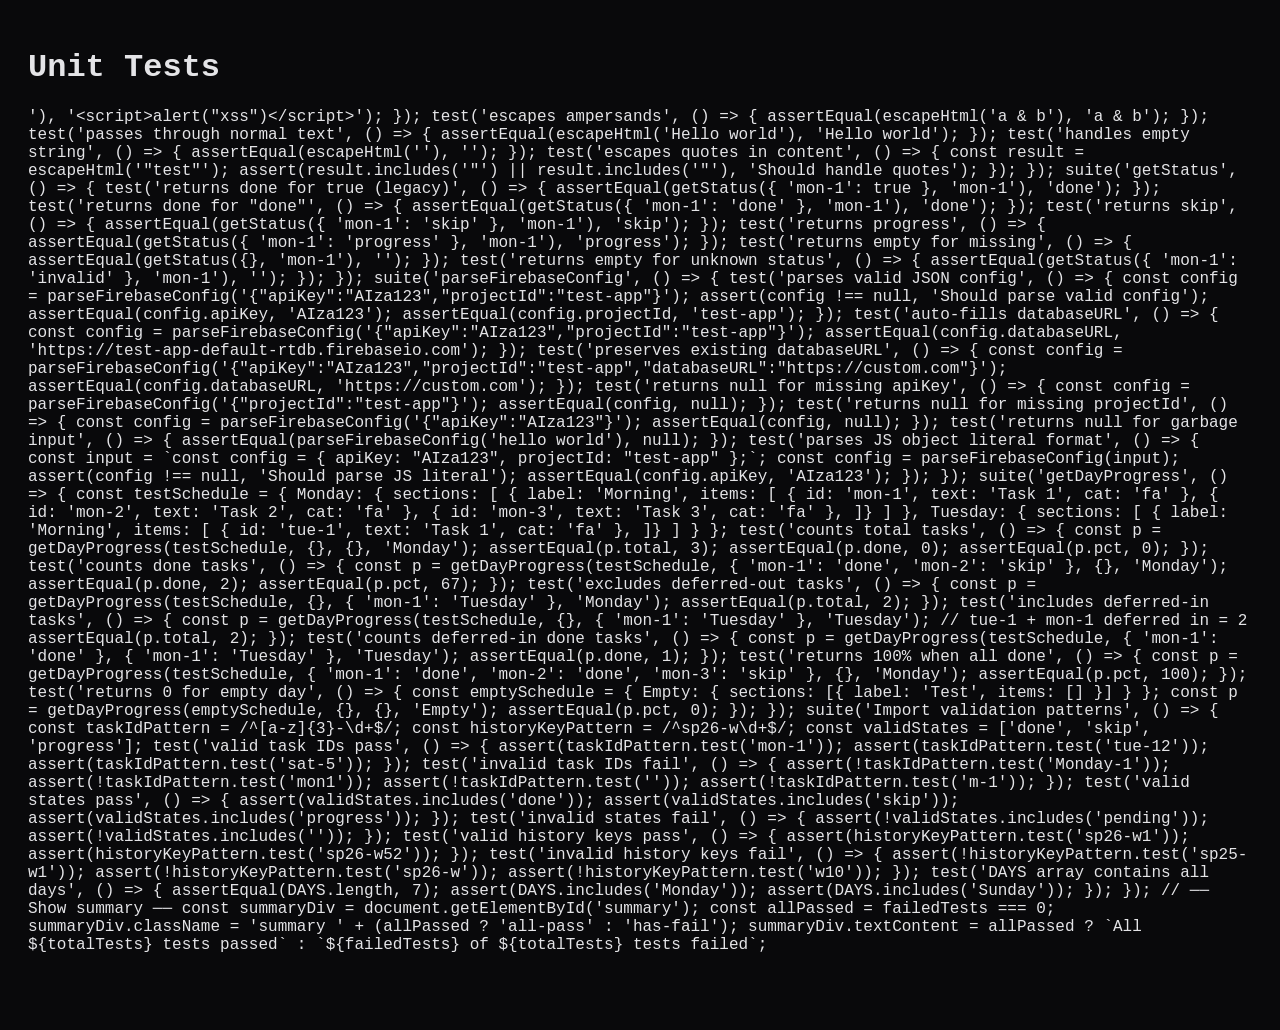
==== tests.html @ e1d4faac "Add dark/light mode, service worker, schedule editor, tests, and README - Dark/light mode toggle wit" ====
<!DOCTYPE html>
<html lang="en">
<head>
  <meta charset="UTF-8">
  <title>Study Plan — Unit Tests</title>
  <style>
    body { font-family: 'JetBrains Mono', monospace; background: #09090b; color: #e4e4e7; padding: 20px; }
    .pass { color: #00e676; }
    .fail { color: #e94560; }
    .suite { margin-bottom: 16px; }
    .suite-name { font-size: 14px; font-weight: 600; margin-bottom: 6px; color: #00d2ff; }
    .test { font-size: 12px; padding: 2px 0; padding-left: 16px; }
    .summary { margin-top: 20px; font-size: 14px; font-weight: 600; padding: 12px; border-radius: 8px; }
    .summary.all-pass { background: #00e67615; color: #00e676; border: 1px solid #00e67633; }
    .summary.has-fail { background: #e9456015; color: #e94560; border: 1px solid #e9456033; }
  </style>
</head>
<body>
  <h1>Unit Tests</h1>
  <div id="results"></div>
  <div id="summary"></div>

  <script>
    // ── Minimal test runner ──
    let totalTests = 0, passedTests = 0, failedTests = 0;
    const results = document.getElementById('results');

    function suite(name, fn) {
      const div = document.createElement('div');
      div.className = 'suite';
      div.innerHTML = `<div class="suite-name">${name}</div>`;
      results.appendChild(div);
      window._currentSuite = div;
      fn();
    }

    function test(name, fn) {
      totalTests++;
      const div = document.createElement('div');
      div.className = 'test';
      try {
        fn();
        passedTests++;
        div.innerHTML = `<span class="pass">PASS</span> ${name}`;
      } catch (e) {
        failedTests++;
        div.innerHTML = `<span class="fail">FAIL</span> ${name} — ${e.message}`;
      }
      window._currentSuite.appendChild(div);
    }

    function assert(condition, msg) {
      if (!condition) throw new Error(msg || 'Assertion failed');
    }

    function assertEqual(actual, expected, msg) {
      if (actual !== expected) throw new Error(msg || `Expected ${JSON.stringify(expected)}, got ${JSON.stringify(actual)}`);
    }

    function assertDeepEqual(actual, expected, msg) {
      if (JSON.stringify(actual) !== JSON.stringify(expected))
        throw new Error(msg || `Expected ${JSON.stringify(expected)}, got ${JSON.stringify(actual)}`);
    }

    // ═══════════════════════════════════════
    // ── Functions under test (extracted) ──
    // ═══════════════════════════════════════

    function getISOWeek(d) {
      const date = new Date(d.getTime());
      date.setHours(0, 0, 0, 0);
      date.setDate(date.getDate() + 3 - ((date.getDay() + 6) % 7));
      const week1 = new Date(date.getFullYear(), 0, 4);
      return 1 + Math.round(((date - week1) / 86400000 - 3 + ((week1.getDay() + 6) % 7)) / 7);
    }

    function escapeHtml(str) {
      const div = document.createElement('div');
      div.textContent = str;
      return div.innerHTML;
    }

    function parseFirebaseConfig(text) {
      function fillDatabaseURL(obj) {
        if (!obj.databaseURL && obj.projectId) {
          obj.databaseURL = 'https://' + obj.projectId + '-default-rtdb.firebaseio.com';
        }
        return (obj.apiKey && obj.projectId) ? obj : null;
      }
      try { const obj = JSON.parse(text); if (fillDatabaseURL(obj)) return obj; } catch (e) { }
      const match = text.match(/\{[^{}]*apiKey[^{}]*\}/s);
      if (match) {
        try {
          const jsonStr = match[0].replace(/(['"])?(\w+)(['"])?\s*:/g, '"$2":').replace(/'/g, '"').replace(/,\s*}/g, '}');
          const obj = JSON.parse(jsonStr);
          if (obj && typeof obj === 'object' && fillDatabaseURL(obj)) return obj;
        } catch (e) { }
      }
      return null;
    }

    const DAYS = ["Monday", "Tuesday", "Wednesday", "Thursday", "Friday", "Saturday", "Sunday"];

    function getStatus(checked, id) {
      const v = checked[id];
      if (v === true || v === 'done') return 'done';
      if (v === 'skip' || v === 'progress') return v;
      return '';
    }

    // Simulate getDayProgress with minimal schedule
    function getDayProgress(schedule, checked, taskDeferred, dayName) {
      const day = schedule[dayName];
      if (!day) return { total: 0, done: 0, pct: 0 };
      let total = 0, done = 0;
      day.sections.forEach(s => s.items.forEach(item => {
        if (taskDeferred[item.id] && taskDeferred[item.id] !== dayName) return;
        total++;
        const st = getStatus(checked, item.id);
        if (st === 'done' || st === 'skip') done++;
      }));
      Object.entries(taskDeferred).forEach(([id, target]) => {
        if (target === dayName) {
          total++;
          const st = getStatus(checked, id);
          if (st === 'done' || st === 'skip') done++;
        }
      });
      return { total, done, pct: total ? Math.round((done / total) * 100) : 0 };
    }

    // ═══════════════════════════════════════
    // ── Tests ──
    // ═══════════════════════════════════════

    suite('getISOWeek', () => {
      test('returns week 1 for Jan 1 2024 (Monday)', () => {
        assertEqual(getISOWeek(new Date(2024, 0, 1)), 1);
      });

      test('returns week 1 for Jan 4 2024 (Thursday)', () => {
        assertEqual(getISOWeek(new Date(2024, 0, 4)), 1);
      });

      test('returns week 52 or 1 for Dec 31', () => {
        const w = getISOWeek(new Date(2024, 11, 31));
        assert(w === 1 || w === 52 || w === 53, `Week ${w} not valid for Dec 31`);
      });

      test('returns correct week for mid-year date', () => {
        // June 15 2024 is a Saturday, should be week 24
        const w = getISOWeek(new Date(2024, 5, 15));
        assertEqual(w, 24);
      });

      test('returns week 10 for March 2026 (test semester)', () => {
        // March 2, 2026 is a Monday, should be week 10
        const w = getISOWeek(new Date(2026, 2, 2));
        assertEqual(w, 10);
      });

      test('handles year boundary correctly', () => {
        // Jan 1 2026 is a Thursday, should be week 1
        assertEqual(getISOWeek(new Date(2026, 0, 1)), 1);
      });
    });

    suite('escapeHtml', () => {
      test('escapes angle brackets', () => {
        assertEqual(escapeHtml('<script>alert("xss")</script>'), '&lt;script&gt;alert("xss")&lt;/script&gt;');
      });

      test('escapes ampersands', () => {
        assertEqual(escapeHtml('a & b'), 'a &amp; b');
      });

      test('passes through normal text', () => {
        assertEqual(escapeHtml('Hello world'), 'Hello world');
      });

      test('handles empty string', () => {
        assertEqual(escapeHtml(''), '');
      });

      test('escapes quotes in content', () => {
        const result = escapeHtml('"test"');
        assert(result.includes('"') || result.includes('&quot;'), 'Should handle quotes');
      });
    });

    suite('getStatus', () => {
      test('returns done for true (legacy)', () => {
        assertEqual(getStatus({ 'mon-1': true }, 'mon-1'), 'done');
      });

      test('returns done for "done"', () => {
        assertEqual(getStatus({ 'mon-1': 'done' }, 'mon-1'), 'done');
      });

      test('returns skip', () => {
        assertEqual(getStatus({ 'mon-1': 'skip' }, 'mon-1'), 'skip');
      });

      test('returns progress', () => {
        assertEqual(getStatus({ 'mon-1': 'progress' }, 'mon-1'), 'progress');
      });

      test('returns empty for missing', () => {
        assertEqual(getStatus({}, 'mon-1'), '');
      });

      test('returns empty for unknown status', () => {
        assertEqual(getStatus({ 'mon-1': 'invalid' }, 'mon-1'), '');
      });
    });

    suite('parseFirebaseConfig', () => {
      test('parses valid JSON config', () => {
        const config = parseFirebaseConfig('{"apiKey":"AIza123","projectId":"test-app"}');
        assert(config !== null, 'Should parse valid config');
        assertEqual(config.apiKey, 'AIza123');
        assertEqual(config.projectId, 'test-app');
      });

      test('auto-fills databaseURL', () => {
        const config = parseFirebaseConfig('{"apiKey":"AIza123","projectId":"test-app"}');
        assertEqual(config.databaseURL, 'https://test-app-default-rtdb.firebaseio.com');
      });

      test('preserves existing databaseURL', () => {
        const config = parseFirebaseConfig('{"apiKey":"AIza123","projectId":"test-app","databaseURL":"https://custom.com"}');
        assertEqual(config.databaseURL, 'https://custom.com');
      });

      test('returns null for missing apiKey', () => {
        const config = parseFirebaseConfig('{"projectId":"test-app"}');
        assertEqual(config, null);
      });

      test('returns null for missing projectId', () => {
        const config = parseFirebaseConfig('{"apiKey":"AIza123"}');
        assertEqual(config, null);
      });

      test('returns null for garbage input', () => {
        assertEqual(parseFirebaseConfig('hello world'), null);
      });

      test('parses JS object literal format', () => {
        const input = `const config = { apiKey: "AIza123", projectId: "test-app" };`;
        const config = parseFirebaseConfig(input);
        assert(config !== null, 'Should parse JS literal');
        assertEqual(config.apiKey, 'AIza123');
      });
    });

    suite('getDayProgress', () => {
      const testSchedule = {
        Monday: {
          sections: [
            { label: 'Morning', items: [
              { id: 'mon-1', text: 'Task 1', cat: 'fa' },
              { id: 'mon-2', text: 'Task 2', cat: 'fa' },
              { id: 'mon-3', text: 'Task 3', cat: 'fa' },
            ]}
          ]
        },
        Tuesday: {
          sections: [
            { label: 'Morning', items: [
              { id: 'tue-1', text: 'Task 1', cat: 'fa' },
            ]}
          ]
        }
      };

      test('counts total tasks', () => {
        const p = getDayProgress(testSchedule, {}, {}, 'Monday');
        assertEqual(p.total, 3);
        assertEqual(p.done, 0);
        assertEqual(p.pct, 0);
      });

      test('counts done tasks', () => {
        const p = getDayProgress(testSchedule, { 'mon-1': 'done', 'mon-2': 'skip' }, {}, 'Monday');
        assertEqual(p.done, 2);
        assertEqual(p.pct, 67);
      });

      test('excludes deferred-out tasks', () => {
        const p = getDayProgress(testSchedule, {}, { 'mon-1': 'Tuesday' }, 'Monday');
        assertEqual(p.total, 2);
      });

      test('includes deferred-in tasks', () => {
        const p = getDayProgress(testSchedule, {}, { 'mon-1': 'Tuesday' }, 'Tuesday');
        // tue-1 + mon-1 deferred in = 2
        assertEqual(p.total, 2);
      });

      test('counts deferred-in done tasks', () => {
        const p = getDayProgress(testSchedule, { 'mon-1': 'done' }, { 'mon-1': 'Tuesday' }, 'Tuesday');
        assertEqual(p.done, 1);
      });

      test('returns 100% when all done', () => {
        const p = getDayProgress(testSchedule, { 'mon-1': 'done', 'mon-2': 'done', 'mon-3': 'skip' }, {}, 'Monday');
        assertEqual(p.pct, 100);
      });

      test('returns 0 for empty day', () => {
        const emptySchedule = { Empty: { sections: [{ label: 'Test', items: [] }] } };
        const p = getDayProgress(emptySchedule, {}, {}, 'Empty');
        assertEqual(p.pct, 0);
      });
    });

    suite('Import validation patterns', () => {
      const taskIdPattern = /^[a-z]{3}-\d+$/;
      const historyKeyPattern = /^sp26-w\d+$/;
      const validStates = ['done', 'skip', 'progress'];

      test('valid task IDs pass', () => {
        assert(taskIdPattern.test('mon-1'));
        assert(taskIdPattern.test('tue-12'));
        assert(taskIdPattern.test('sat-5'));
      });

      test('invalid task IDs fail', () => {
        assert(!taskIdPattern.test('Monday-1'));
        assert(!taskIdPattern.test('mon1'));
        assert(!taskIdPattern.test(''));
        assert(!taskIdPattern.test('m-1'));
      });

      test('valid states pass', () => {
        assert(validStates.includes('done'));
        assert(validStates.includes('skip'));
        assert(validStates.includes('progress'));
      });

      test('invalid states fail', () => {
        assert(!validStates.includes('pending'));
        assert(!validStates.includes(''));
      });

      test('valid history keys pass', () => {
        assert(historyKeyPattern.test('sp26-w1'));
        assert(historyKeyPattern.test('sp26-w52'));
      });

      test('invalid history keys fail', () => {
        assert(!historyKeyPattern.test('sp25-w1'));
        assert(!historyKeyPattern.test('sp26-w'));
        assert(!historyKeyPattern.test('w10'));
      });

      test('DAYS array contains all days', () => {
        assertEqual(DAYS.length, 7);
        assert(DAYS.includes('Monday'));
        assert(DAYS.includes('Sunday'));
      });
    });

    // ── Show summary ──
    const summaryDiv = document.getElementById('summary');
    const allPassed = failedTests === 0;
    summaryDiv.className = 'summary ' + (allPassed ? 'all-pass' : 'has-fail');
    summaryDiv.textContent = allPassed
      ? `All ${totalTests} tests passed`
      : `${failedTests} of ${totalTests} tests failed`;
  </script>
</body>
</html>
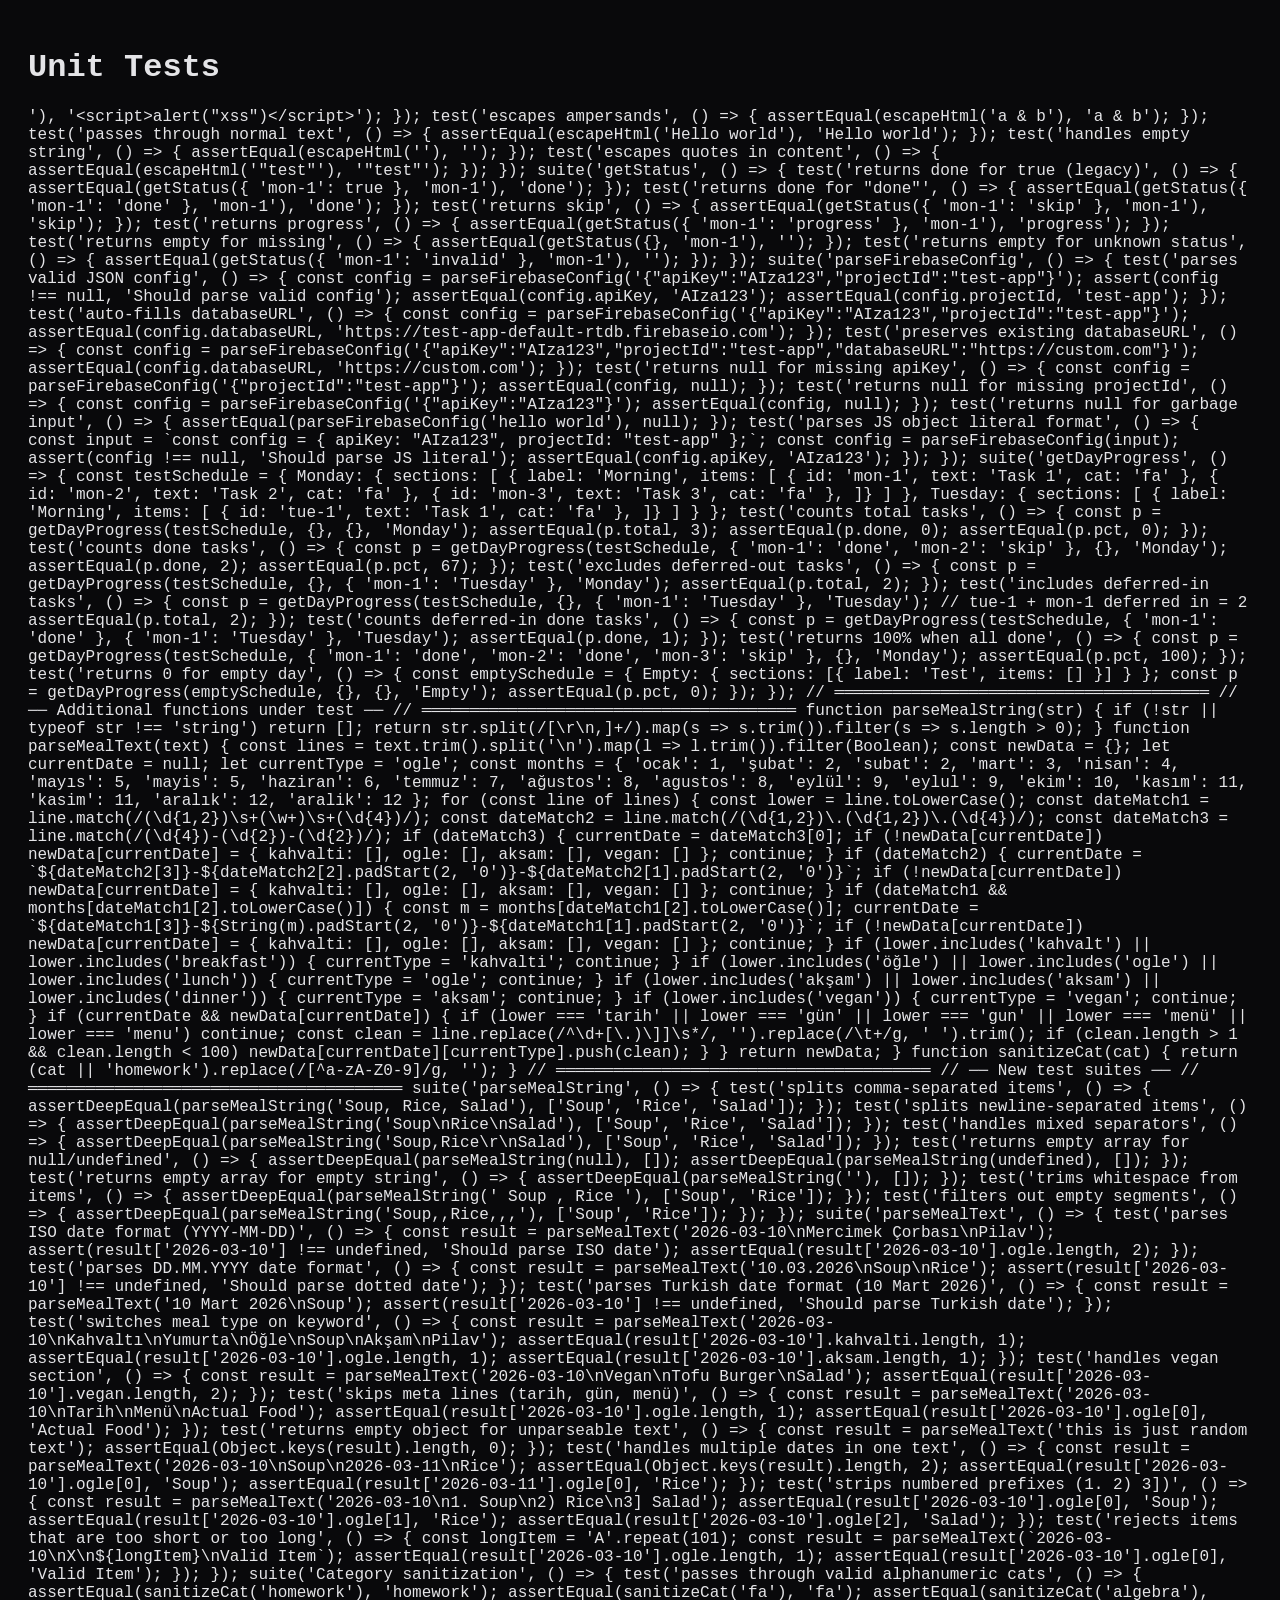
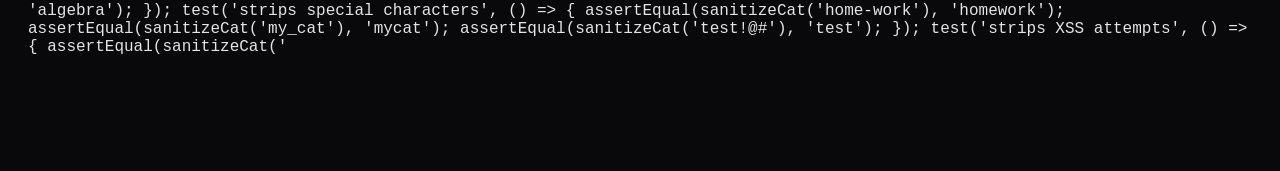
==== commit 0d1be5ae: "Initial commit" ====
--- a/tests.html
+++ b/tests.html
@@ -75,9 +75,8 @@
     }
 
     function escapeHtml(str) {
-      const div = document.createElement('div');
-      div.textContent = str;
-      return div.innerHTML;
+      if (!str) return '';
+      return String(str).replace(/&/g, '&amp;').replace(/</g, '&lt;').replace(/>/g, '&gt;').replace(/"/g, '&quot;');
     }
 
     function parseFirebaseConfig(text) {
@@ -121,6 +120,12 @@
       }));
       Object.entries(taskDeferred).forEach(([id, target]) => {
         if (target === dayName) {
+          let isOwnTask = false;
+          for (const sec of day.sections) {
+            for (const it of sec.items) { if (it.id === id) { isOwnTask = true; break; } }
+            if (isOwnTask) break;
+          }
+          if (isOwnTask) return;
           total++;
           const st = getStatus(checked, id);
           if (st === 'done' || st === 'skip') done++;
@@ -167,7 +172,7 @@
 
     suite('escapeHtml', () => {
       test('escapes angle brackets', () => {
-        assertEqual(escapeHtml('<script>alert("xss")</script>'), '&lt;script&gt;alert("xss")&lt;/script&gt;');
+        assertEqual(escapeHtml('<script>alert("xss")</script>'), '&lt;script&gt;alert(&quot;xss&quot;)&lt;/script&gt;');
       });
 
       test('escapes ampersands', () => {
@@ -183,8 +188,7 @@
       });
 
       test('escapes quotes in content', () => {
-        const result = escapeHtml('"test"');
-        assert(result.includes('"') || result.includes('&quot;'), 'Should handle quotes');
+        assertEqual(escapeHtml('"test"'), '&quot;test&quot;');
       });
     });
 
@@ -315,6 +319,341 @@
       });
     });
 
+    // ═══════════════════════════════════════
+    // ── Additional functions under test ──
+    // ═══════════════════════════════════════
+
+    function parseMealString(str) {
+      if (!str || typeof str !== 'string') return [];
+      return str.split(/[\r\n,]+/).map(s => s.trim()).filter(s => s.length > 0);
+    }
+
+    function parseMealText(text) {
+      const lines = text.trim().split('\n').map(l => l.trim()).filter(Boolean);
+      const newData = {};
+      let currentDate = null;
+      let currentType = 'ogle';
+      const months = {
+        'ocak': 1, 'şubat': 2, 'subat': 2, 'mart': 3, 'nisan': 4, 'mayıs': 5, 'mayis': 5,
+        'haziran': 6, 'temmuz': 7, 'ağustos': 8, 'agustos': 8, 'eylül': 9, 'eylul': 9,
+        'ekim': 10, 'kasım': 11, 'kasim': 11, 'aralık': 12, 'aralik': 12
+      };
+      for (const line of lines) {
+        const lower = line.toLowerCase();
+        const dateMatch1 = line.match(/(\d{1,2})\s+(\w+)\s+(\d{4})/);
+        const dateMatch2 = line.match(/(\d{1,2})\.(\d{1,2})\.(\d{4})/);
+        const dateMatch3 = line.match(/(\d{4})-(\d{2})-(\d{2})/);
+        if (dateMatch3) {
+          currentDate = dateMatch3[0];
+          if (!newData[currentDate]) newData[currentDate] = { kahvalti: [], ogle: [], aksam: [], vegan: [] };
+          continue;
+        }
+        if (dateMatch2) {
+          currentDate = `${dateMatch2[3]}-${dateMatch2[2].padStart(2, '0')}-${dateMatch2[1].padStart(2, '0')}`;
+          if (!newData[currentDate]) newData[currentDate] = { kahvalti: [], ogle: [], aksam: [], vegan: [] };
+          continue;
+        }
+        if (dateMatch1 && months[dateMatch1[2].toLowerCase()]) {
+          const m = months[dateMatch1[2].toLowerCase()];
+          currentDate = `${dateMatch1[3]}-${String(m).padStart(2, '0')}-${dateMatch1[1].padStart(2, '0')}`;
+          if (!newData[currentDate]) newData[currentDate] = { kahvalti: [], ogle: [], aksam: [], vegan: [] };
+          continue;
+        }
+        if (lower.includes('kahvalt') || lower.includes('breakfast')) { currentType = 'kahvalti'; continue; }
+        if (lower.includes('öğle') || lower.includes('ogle') || lower.includes('lunch')) { currentType = 'ogle'; continue; }
+        if (lower.includes('akşam') || lower.includes('aksam') || lower.includes('dinner')) { currentType = 'aksam'; continue; }
+        if (lower.includes('vegan')) { currentType = 'vegan'; continue; }
+        if (currentDate && newData[currentDate]) {
+          if (lower === 'tarih' || lower === 'gün' || lower === 'gun' || lower === 'menü' || lower === 'menu') continue;
+          const clean = line.replace(/^\d+[\.)\]]\s*/, '').replace(/\t+/g, ' ').trim();
+          if (clean.length > 1 && clean.length < 100) newData[currentDate][currentType].push(clean);
+        }
+      }
+      return newData;
+    }
+
+    function sanitizeCat(cat) {
+      return (cat || 'homework').replace(/[^a-zA-Z0-9]/g, '');
+    }
+
+    // ═══════════════════════════════════════
+    // ── New test suites ──
+    // ═══════════════════════════════════════
+
+    suite('parseMealString', () => {
+      test('splits comma-separated items', () => {
+        assertDeepEqual(parseMealString('Soup, Rice, Salad'), ['Soup', 'Rice', 'Salad']);
+      });
+
+      test('splits newline-separated items', () => {
+        assertDeepEqual(parseMealString('Soup\nRice\nSalad'), ['Soup', 'Rice', 'Salad']);
+      });
+
+      test('handles mixed separators', () => {
+        assertDeepEqual(parseMealString('Soup,Rice\r\nSalad'), ['Soup', 'Rice', 'Salad']);
+      });
+
+      test('returns empty array for null/undefined', () => {
+        assertDeepEqual(parseMealString(null), []);
+        assertDeepEqual(parseMealString(undefined), []);
+      });
+
+      test('returns empty array for empty string', () => {
+        assertDeepEqual(parseMealString(''), []);
+      });
+
+      test('trims whitespace from items', () => {
+        assertDeepEqual(parseMealString('  Soup  ,  Rice  '), ['Soup', 'Rice']);
+      });
+
+      test('filters out empty segments', () => {
+        assertDeepEqual(parseMealString('Soup,,Rice,,,'), ['Soup', 'Rice']);
+      });
+    });
+
+    suite('parseMealText', () => {
+      test('parses ISO date format (YYYY-MM-DD)', () => {
+        const result = parseMealText('2026-03-10\nMercimek Çorbası\nPilav');
+        assert(result['2026-03-10'] !== undefined, 'Should parse ISO date');
+        assertEqual(result['2026-03-10'].ogle.length, 2);
+      });
+
+      test('parses DD.MM.YYYY date format', () => {
+        const result = parseMealText('10.03.2026\nSoup\nRice');
+        assert(result['2026-03-10'] !== undefined, 'Should parse dotted date');
+      });
+
+      test('parses Turkish date format (10 Mart 2026)', () => {
+        const result = parseMealText('10 Mart 2026\nSoup');
+        assert(result['2026-03-10'] !== undefined, 'Should parse Turkish date');
+      });
+
+      test('switches meal type on keyword', () => {
+        const result = parseMealText('2026-03-10\nKahvaltı\nYumurta\nÖğle\nSoup\nAkşam\nPilav');
+        assertEqual(result['2026-03-10'].kahvalti.length, 1);
+        assertEqual(result['2026-03-10'].ogle.length, 1);
+        assertEqual(result['2026-03-10'].aksam.length, 1);
+      });
+
+      test('handles vegan section', () => {
+        const result = parseMealText('2026-03-10\nVegan\nTofu Burger\nSalad');
+        assertEqual(result['2026-03-10'].vegan.length, 2);
+      });
+
+      test('skips meta lines (tarih, gün, menü)', () => {
+        const result = parseMealText('2026-03-10\nTarih\nMenü\nActual Food');
+        assertEqual(result['2026-03-10'].ogle.length, 1);
+        assertEqual(result['2026-03-10'].ogle[0], 'Actual Food');
+      });
+
+      test('returns empty object for unparseable text', () => {
+        const result = parseMealText('this is just random text');
+        assertEqual(Object.keys(result).length, 0);
+      });
+
+      test('handles multiple dates in one text', () => {
+        const result = parseMealText('2026-03-10\nSoup\n2026-03-11\nRice');
+        assertEqual(Object.keys(result).length, 2);
+        assertEqual(result['2026-03-10'].ogle[0], 'Soup');
+        assertEqual(result['2026-03-11'].ogle[0], 'Rice');
+      });
+
+      test('strips numbered prefixes (1. 2) 3])', () => {
+        const result = parseMealText('2026-03-10\n1. Soup\n2) Rice\n3] Salad');
+        assertEqual(result['2026-03-10'].ogle[0], 'Soup');
+        assertEqual(result['2026-03-10'].ogle[1], 'Rice');
+        assertEqual(result['2026-03-10'].ogle[2], 'Salad');
+      });
+
+      test('rejects items that are too short or too long', () => {
+        const longItem = 'A'.repeat(101);
+        const result = parseMealText(`2026-03-10\nX\n${longItem}\nValid Item`);
+        assertEqual(result['2026-03-10'].ogle.length, 1);
+        assertEqual(result['2026-03-10'].ogle[0], 'Valid Item');
+      });
+    });
+
+    suite('Category sanitization', () => {
+      test('passes through valid alphanumeric cats', () => {
+        assertEqual(sanitizeCat('homework'), 'homework');
+        assertEqual(sanitizeCat('fa'), 'fa');
+        assertEqual(sanitizeCat('algebra'), 'algebra');
+      });
+
+      test('strips special characters', () => {
+        assertEqual(sanitizeCat('home-work'), 'homework');
+        assertEqual(sanitizeCat('my_cat'), 'mycat');
+        assertEqual(sanitizeCat('test!@#'), 'test');
+      });
+
+      test('strips XSS attempts', () => {
+        assertEqual(sanitizeCat('<script>'), 'script');
+        assertEqual(sanitizeCat("';DROP TABLE"), 'DROPTABLE');
+      });
+
+      test('defaults to homework for null/empty', () => {
+        assertEqual(sanitizeCat(null), 'homework');
+        assertEqual(sanitizeCat(''), 'homework');
+      });
+    });
+
+    suite('Lock and task state logic', () => {
+      test('lock state prevents modifications', () => {
+        const lockedDays = { Monday: true };
+        assert(!!lockedDays['Monday'], 'Monday should be locked');
+        assert(!lockedDays['Tuesday'], 'Tuesday should not be locked');
+      });
+
+      test('unlock removes lock', () => {
+        const lockedDays = { Monday: true };
+        delete lockedDays['Monday'];
+        assert(!lockedDays['Monday'], 'Monday should be unlocked after delete');
+      });
+
+      test('getStatus handles legacy true values', () => {
+        assertEqual(getStatus({ 'mon-1': true }, 'mon-1'), 'done');
+      });
+
+      test('progress counts toward total but not done', () => {
+        const schedule = {
+          Monday: { sections: [{ label: 'Test', items: [
+            { id: 'mon-1', text: 'T1', cat: 'fa' },
+            { id: 'mon-2', text: 'T2', cat: 'fa' },
+          ]}]}
+        };
+        const p = getDayProgress(schedule, { 'mon-1': 'progress' }, {}, 'Monday');
+        assertEqual(p.total, 2);
+        assertEqual(p.done, 0); // progress doesn't count as done
+        assertEqual(p.pct, 0);
+      });
+    });
+
+    suite('Deferral logic', () => {
+      const schedule = {
+        Monday: { sections: [{ label: 'AM', items: [
+          { id: 'mon-1', text: 'T1', cat: 'fa' },
+          { id: 'mon-2', text: 'T2', cat: 'fa' },
+        ]}]},
+        Tuesday: { sections: [{ label: 'AM', items: [
+          { id: 'tue-1', text: 'T3', cat: 'fa' },
+        ]}]}
+      };
+
+      test('deferred task removed from source day count', () => {
+        const p = getDayProgress(schedule, {}, { 'mon-1': 'Tuesday' }, 'Monday');
+        assertEqual(p.total, 1); // only mon-2 remains
+      });
+
+      test('deferred task added to target day count', () => {
+        const p = getDayProgress(schedule, {}, { 'mon-1': 'Tuesday' }, 'Tuesday');
+        assertEqual(p.total, 2); // tue-1 + deferred mon-1
+      });
+
+      test('deferred done task counts in target day', () => {
+        const p = getDayProgress(schedule, { 'mon-1': 'done' }, { 'mon-1': 'Tuesday' }, 'Tuesday');
+        assertEqual(p.done, 1);
+        assertEqual(p.total, 2);
+      });
+
+      test('deferred task staying same day has no effect', () => {
+        const p = getDayProgress(schedule, {}, { 'mon-1': 'Monday' }, 'Monday');
+        assertEqual(p.total, 2); // both still count
+      });
+
+      test('multiple deferrals track independently', () => {
+        const defer = { 'mon-1': 'Tuesday', 'mon-2': 'Tuesday' };
+        const pMon = getDayProgress(schedule, {}, defer, 'Monday');
+        const pTue = getDayProgress(schedule, {}, defer, 'Tuesday');
+        assertEqual(pMon.total, 0);
+        assertEqual(pTue.total, 3); // tue-1 + mon-1 + mon-2
+      });
+    });
+
+    suite('escapeHtml edge cases', () => {
+      test('escapes nested HTML', () => {
+        const result = escapeHtml('<div onclick="alert(1)">test</div>');
+        assert(!result.includes('<div'), 'Should not contain unescaped tags');
+        assert(result.includes('&lt;div'), 'Should contain escaped tags');
+      });
+
+      test('handles unicode characters', () => {
+        assertEqual(escapeHtml('Üniversite Çorbası'), 'Üniversite Çorbası');
+      });
+
+      test('handles newlines and tabs', () => {
+        const result = escapeHtml('line1\nline2\ttab');
+        assert(result.includes('line1'), 'Should preserve text content');
+      });
+
+      test('handles numbers and special math symbols', () => {
+        assertEqual(escapeHtml('≥ 18h/week'), '≥ 18h/week');
+      });
+
+      test('returns empty string for null/undefined', () => {
+        assertEqual(escapeHtml(null), '');
+        assertEqual(escapeHtml(undefined), '');
+        assertEqual(escapeHtml(''), '');
+      });
+
+      test('handles numeric input', () => {
+        assertEqual(escapeHtml(42), '42');
+      });
+    });
+
+    // ═══════════════════════════════════════
+    // ── Time estimate helpers ──
+    // ═══════════════════════════════════════
+    const CAT_DEFAULT_EST = {
+      class: 0, fa: 120, fameeting: 90, analysis: 75, algebra: 60,
+      diffeq: 60, numtheory: 60, physics: 60, homework: 60, routine: 45, reflect: 10,
+    };
+    function getEstimate(item) { return item.est || CAT_DEFAULT_EST[item.cat] || 60; }
+    function formatEst(min) {
+      if (min <= 0) return '';
+      if (min < 60) return min + 'm';
+      const h = Math.floor(min / 60), m = min % 60;
+      return m ? `${h}h ${m}m` : `${h}h`;
+    }
+
+    suite('Time estimates', () => {
+      test('uses item.est when provided', () => {
+        assertEqual(getEstimate({ cat: 'fa', est: 45 }), 45);
+      });
+
+      test('falls back to CAT_DEFAULT_EST', () => {
+        assertEqual(getEstimate({ cat: 'fa' }), 120);
+        assertEqual(getEstimate({ cat: 'reflect' }), 10);
+      });
+
+      test('uses 60 for unknown categories', () => {
+        assertEqual(getEstimate({ cat: 'unknown' }), 60);
+      });
+
+      test('class tasks have 0 estimate', () => {
+        assertEqual(getEstimate({ cat: 'class' }), 0);
+      });
+
+      test('formatEst shows minutes for <60', () => {
+        assertEqual(formatEst(30), '30m');
+        assertEqual(formatEst(45), '45m');
+      });
+
+      test('formatEst shows hours for >=60', () => {
+        assertEqual(formatEst(60), '1h');
+        assertEqual(formatEst(120), '2h');
+      });
+
+      test('formatEst shows hours and minutes', () => {
+        assertEqual(formatEst(90), '1h 30m');
+        assertEqual(formatEst(75), '1h 15m');
+      });
+
+      test('formatEst returns empty for 0 or negative', () => {
+        assertEqual(formatEst(0), '');
+        assertEqual(formatEst(-10), '');
+      });
+    });
+
     suite('Import validation patterns', () => {
       const taskIdPattern = /^[a-z]{3}-\d+$/;
       const historyKeyPattern = /^sp26-w\d+$/;
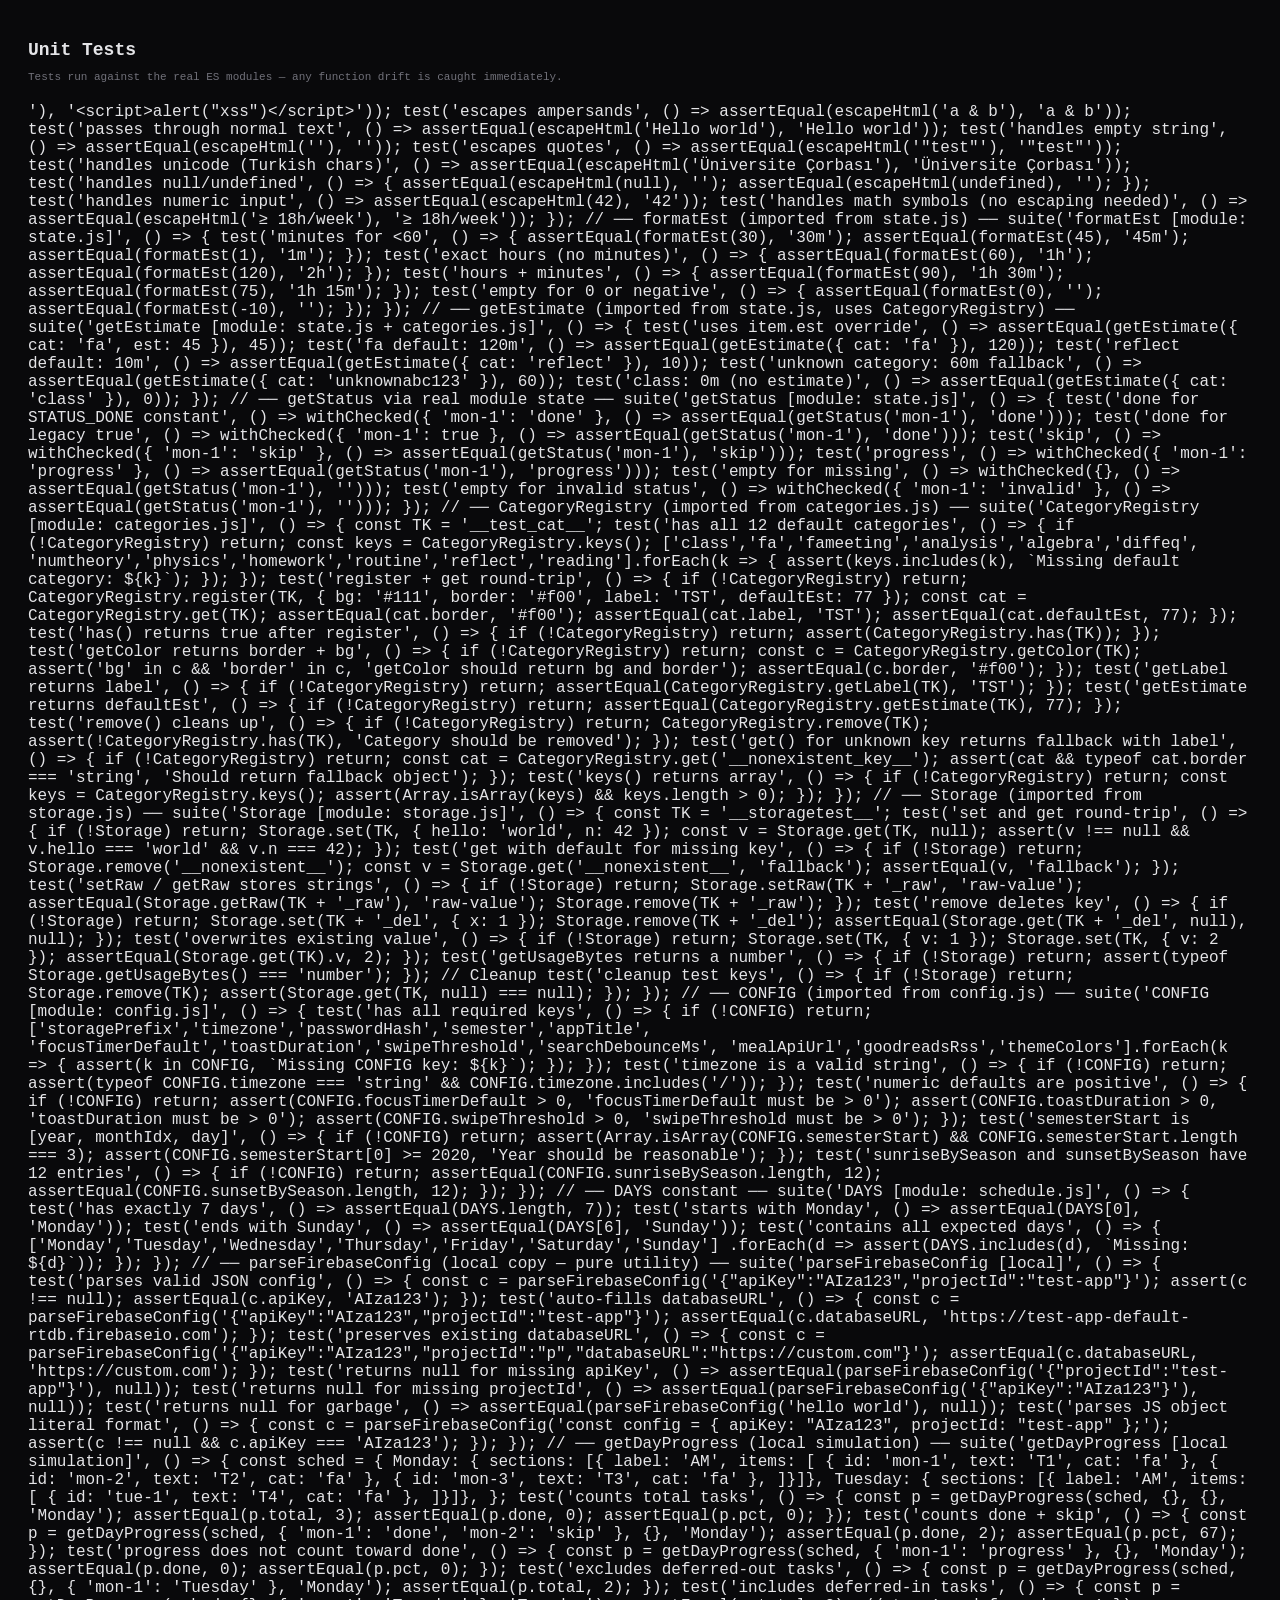
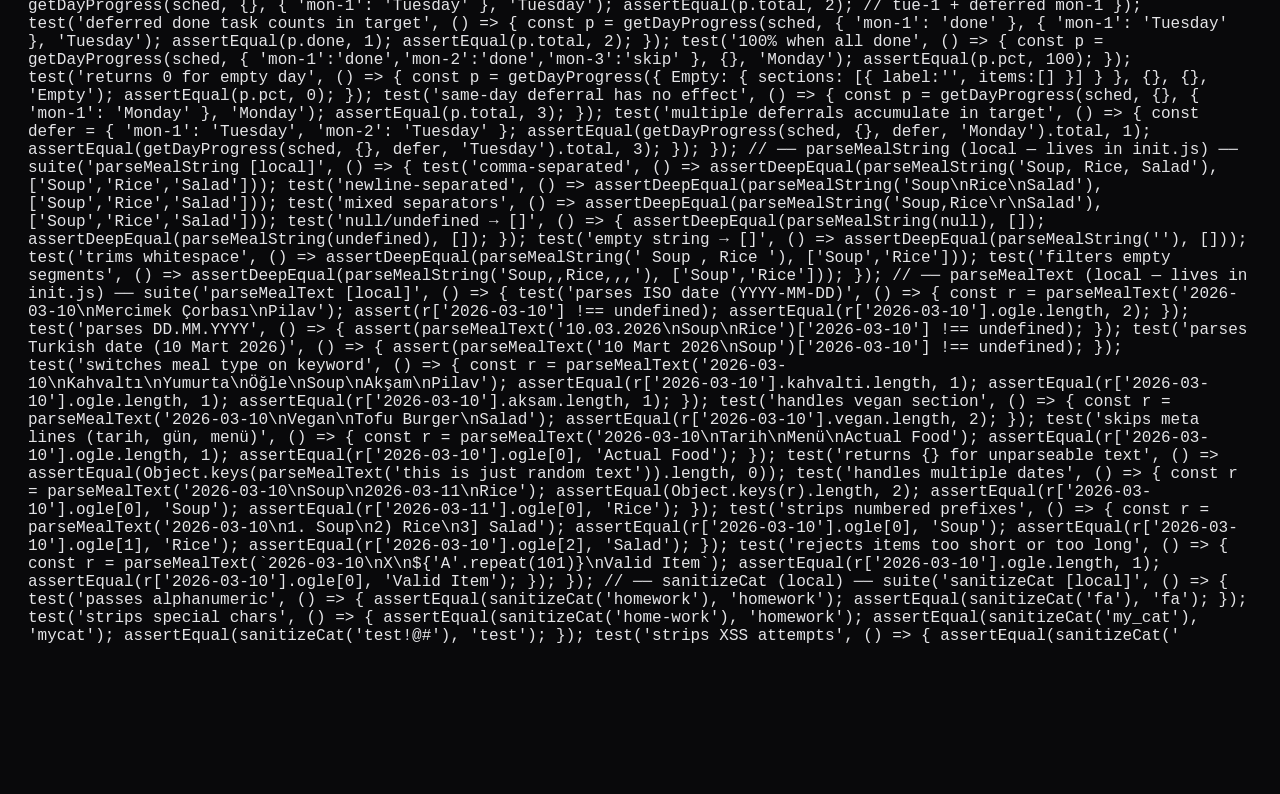
==== commit 446b0e9e: "Modularize app bootstrap and add schedule management - Split the inline app into ES modules - Add ca" ====
--- a/tests.html
+++ b/tests.html
@@ -5,709 +5,750 @@
   <title>Study Plan — Unit Tests</title>
   <style>
     body { font-family: 'JetBrains Mono', monospace; background: #09090b; color: #e4e4e7; padding: 20px; }
-    .pass { color: #00e676; }
-    .fail { color: #e94560; }
+    .pass  { color: #00e676; }
+    .fail  { color: #e94560; }
+    .skip  { color: #ffab00; }
     .suite { margin-bottom: 16px; }
     .suite-name { font-size: 14px; font-weight: 600; margin-bottom: 6px; color: #00d2ff; }
-    .test { font-size: 12px; padding: 2px 0; padding-left: 16px; }
+    .test  { font-size: 12px; padding: 2px 0; padding-left: 16px; }
     .summary { margin-top: 20px; font-size: 14px; font-weight: 600; padding: 12px; border-radius: 8px; }
     .summary.all-pass { background: #00e67615; color: #00e676; border: 1px solid #00e67633; }
     .summary.has-fail { background: #e9456015; color: #e94560; border: 1px solid #e9456033; }
+    .import-error { background: #1a0808; color: #e94560; border: 1px solid #e9456033; border-radius: 8px;
+                    padding: 12px; margin-bottom: 16px; font-size: 12px; white-space: pre-wrap; }
+    h1 { font-size: 18px; margin-bottom: 4px; }
+    .subtitle { font-size: 11px; color: #71717a; margin-bottom: 20px; }
   </style>
 </head>
 <body>
   <h1>Unit Tests</h1>
+  <p class="subtitle">Tests run against the real ES modules — any function drift is caught immediately.</p>
   <div id="results"></div>
   <div id="summary"></div>
 
-  <script>
-    // ── Minimal test runner ──
-    let totalTests = 0, passedTests = 0, failedTests = 0;
-    const results = document.getElementById('results');
-
-    function suite(name, fn) {
-      const div = document.createElement('div');
-      div.className = 'suite';
-      div.innerHTML = `<div class="suite-name">${name}</div>`;
-      results.appendChild(div);
-      window._currentSuite = div;
+  <script type="module">
+  // ════════════════════════════════════════
+  // ── Minimal test runner ──
+  // ════════════════════════════════════════
+  let totalTests = 0, passedTests = 0, failedTests = 0;
+  const results = document.getElementById('results');
+  let _currentSuite = null;
+
+  function suite(name, fn) {
+    const div = document.createElement('div');
+    div.className = 'suite';
+    div.innerHTML = `<div class="suite-name">${name}</div>`;
+    results.appendChild(div);
+    _currentSuite = div;
+    try { fn(); } catch (e) {
+      const err = document.createElement('div');
+      err.className = 'test';
+      err.innerHTML = `<span class="fail">SUITE ERROR</span> ${e.message}`;
+      div.appendChild(err);
+    }
+  }
+
+  function test(name, fn) {
+    totalTests++;
+    const div = document.createElement('div');
+    div.className = 'test';
+    try {
       fn();
+      passedTests++;
+      div.innerHTML = `<span class="pass">PASS</span> ${name}`;
+    } catch (e) {
+      failedTests++;
+      div.innerHTML = `<span class="fail">FAIL</span> ${name} \u2014 ${e.message}`;
     }
-
-    function test(name, fn) {
-      totalTests++;
-      const div = document.createElement('div');
-      div.className = 'test';
-      try {
-        fn();
-        passedTests++;
-        div.innerHTML = `<span class="pass">PASS</span> ${name}`;
-      } catch (e) {
-        failedTests++;
-        div.innerHTML = `<span class="fail">FAIL</span> ${name} — ${e.message}`;
-      }
-      window._currentSuite.appendChild(div);
-    }
-
-    function assert(condition, msg) {
-      if (!condition) throw new Error(msg || 'Assertion failed');
-    }
-
-    function assertEqual(actual, expected, msg) {
-      if (actual !== expected) throw new Error(msg || `Expected ${JSON.stringify(expected)}, got ${JSON.stringify(actual)}`);
-    }
-
-    function assertDeepEqual(actual, expected, msg) {
-      if (JSON.stringify(actual) !== JSON.stringify(expected))
-        throw new Error(msg || `Expected ${JSON.stringify(expected)}, got ${JSON.stringify(actual)}`);
-    }
-
-    // ═══════════════════════════════════════
-    // ── Functions under test (extracted) ──
-    // ═══════════════════════════════════════
-
-    function getISOWeek(d) {
+    _currentSuite.appendChild(div);
+  }
+
+  function assert(condition, msg) {
+    if (!condition) throw new Error(msg || 'Assertion failed');
+  }
+  function assertEqual(actual, expected, msg) {
+    if (actual !== expected) throw new Error(msg || `Expected ${JSON.stringify(expected)}, got ${JSON.stringify(actual)}`);
+  }
+  function assertDeepEqual(actual, expected, msg) {
+    if (JSON.stringify(actual) !== JSON.stringify(expected))
+      throw new Error(msg || `Expected ${JSON.stringify(expected)}, got ${JSON.stringify(actual)}`);
+  }
+  function assertThrows(fn, msg) {
+    try { fn(); throw new Error('Expected throw but did not throw'); }
+    catch (e) { if (e.message === 'Expected throw but did not throw') throw new Error(msg || e.message); }
+  }
+
+  // ════════════════════════════════════════
+  // ── Import real modules ──
+  // ════════════════════════════════════════
+  let _importError = null;
+
+  // Core imports from real modules
+  let getISOWeek, escapeHtml, formatEst, getEstimate, getStatus, state,
+      STATUS_DONE, STATUS_SKIP, STATUS_PROGRESS, STATUS_BLOCKED, DAYS;
+  let CategoryRegistry;
+  let Storage;
+  let CONFIG;
+
+  try {
+    ({ getISOWeek, escapeHtml, formatEst, getEstimate, getStatus, state,
+       STATUS_DONE, STATUS_SKIP, STATUS_PROGRESS, STATUS_BLOCKED } = await import('./js/state.js'));
+    ({ CategoryRegistry } = await import('./js/categories.js'));
+    ({ Storage } = await import('./js/storage.js'));
+    ({ CONFIG } = await import('./js/config.js'));
+    ({ DAYS } = await import('./js/schedule.js'));
+  } catch (e) {
+    _importError = e;
+    const errDiv = document.createElement('div');
+    errDiv.className = 'import-error';
+    errDiv.textContent = `Module import failed — tests will run with local fallback copies.\n${e}`;
+    results.insertBefore(errDiv, results.firstChild);
+  }
+
+  // ── Local fallbacks (used only when module imports fail) ──
+  if (!getISOWeek) {
+    getISOWeek = (d) => {
       const date = new Date(d.getTime());
       date.setHours(0, 0, 0, 0);
       date.setDate(date.getDate() + 3 - ((date.getDay() + 6) % 7));
       const week1 = new Date(date.getFullYear(), 0, 4);
       return 1 + Math.round(((date - week1) / 86400000 - 3 + ((week1.getDay() + 6) % 7)) / 7);
-    }
-
-    function escapeHtml(str) {
+    };
+  }
+  if (!escapeHtml) {
+    escapeHtml = (str) => {
       if (!str) return '';
-      return String(str).replace(/&/g, '&amp;').replace(/</g, '&lt;').replace(/>/g, '&gt;').replace(/"/g, '&quot;');
-    }
-
-    function parseFirebaseConfig(text) {
-      function fillDatabaseURL(obj) {
-        if (!obj.databaseURL && obj.projectId) {
-          obj.databaseURL = 'https://' + obj.projectId + '-default-rtdb.firebaseio.com';
-        }
-        return (obj.apiKey && obj.projectId) ? obj : null;
-      }
-      try { const obj = JSON.parse(text); if (fillDatabaseURL(obj)) return obj; } catch (e) { }
-      const match = text.match(/\{[^{}]*apiKey[^{}]*\}/s);
-      if (match) {
-        try {
-          const jsonStr = match[0].replace(/(['"])?(\w+)(['"])?\s*:/g, '"$2":').replace(/'/g, '"').replace(/,\s*}/g, '}');
-          const obj = JSON.parse(jsonStr);
-          if (obj && typeof obj === 'object' && fillDatabaseURL(obj)) return obj;
-        } catch (e) { }
-      }
-      return null;
-    }
-
-    const DAYS = ["Monday", "Tuesday", "Wednesday", "Thursday", "Friday", "Saturday", "Sunday"];
-
-    function getStatus(checked, id) {
-      const v = checked[id];
-      if (v === true || v === 'done') return 'done';
-      if (v === 'skip' || v === 'progress') return v;
-      return '';
-    }
-
-    // Simulate getDayProgress with minimal schedule
-    function getDayProgress(schedule, checked, taskDeferred, dayName) {
-      const day = schedule[dayName];
-      if (!day) return { total: 0, done: 0, pct: 0 };
-      let total = 0, done = 0;
-      day.sections.forEach(s => s.items.forEach(item => {
-        if (taskDeferred[item.id] && taskDeferred[item.id] !== dayName) return;
-        total++;
-        const st = getStatus(checked, item.id);
-        if (st === 'done' || st === 'skip') done++;
-      }));
-      Object.entries(taskDeferred).forEach(([id, target]) => {
-        if (target === dayName) {
-          let isOwnTask = false;
-          for (const sec of day.sections) {
-            for (const it of sec.items) { if (it.id === id) { isOwnTask = true; break; } }
-            if (isOwnTask) break;
-          }
-          if (isOwnTask) return;
-          total++;
-          const st = getStatus(checked, id);
-          if (st === 'done' || st === 'skip') done++;
-        }
-      });
-      return { total, done, pct: total ? Math.round((done / total) * 100) : 0 };
-    }
-
-    // ═══════════════════════════════════════
-    // ── Tests ──
-    // ═══════════════════════════════════════
-
-    suite('getISOWeek', () => {
-      test('returns week 1 for Jan 1 2024 (Monday)', () => {
-        assertEqual(getISOWeek(new Date(2024, 0, 1)), 1);
-      });
-
-      test('returns week 1 for Jan 4 2024 (Thursday)', () => {
-        assertEqual(getISOWeek(new Date(2024, 0, 4)), 1);
-      });
-
-      test('returns week 52 or 1 for Dec 31', () => {
-        const w = getISOWeek(new Date(2024, 11, 31));
-        assert(w === 1 || w === 52 || w === 53, `Week ${w} not valid for Dec 31`);
-      });
-
-      test('returns correct week for mid-year date', () => {
-        // June 15 2024 is a Saturday, should be week 24
-        const w = getISOWeek(new Date(2024, 5, 15));
-        assertEqual(w, 24);
-      });
-
-      test('returns week 10 for March 2026 (test semester)', () => {
-        // March 2, 2026 is a Monday, should be week 10
-        const w = getISOWeek(new Date(2026, 2, 2));
-        assertEqual(w, 10);
-      });
-
-      test('handles year boundary correctly', () => {
-        // Jan 1 2026 is a Thursday, should be week 1
-        assertEqual(getISOWeek(new Date(2026, 0, 1)), 1);
-      });
-    });
-
-    suite('escapeHtml', () => {
-      test('escapes angle brackets', () => {
-        assertEqual(escapeHtml('<script>alert("xss")</script>'), '&lt;script&gt;alert(&quot;xss&quot;)&lt;/script&gt;');
-      });
-
-      test('escapes ampersands', () => {
-        assertEqual(escapeHtml('a & b'), 'a &amp; b');
-      });
-
-      test('passes through normal text', () => {
-        assertEqual(escapeHtml('Hello world'), 'Hello world');
-      });
-
-      test('handles empty string', () => {
-        assertEqual(escapeHtml(''), '');
-      });
-
-      test('escapes quotes in content', () => {
-        assertEqual(escapeHtml('"test"'), '&quot;test&quot;');
-      });
-    });
-
-    suite('getStatus', () => {
-      test('returns done for true (legacy)', () => {
-        assertEqual(getStatus({ 'mon-1': true }, 'mon-1'), 'done');
-      });
-
-      test('returns done for "done"', () => {
-        assertEqual(getStatus({ 'mon-1': 'done' }, 'mon-1'), 'done');
-      });
-
-      test('returns skip', () => {
-        assertEqual(getStatus({ 'mon-1': 'skip' }, 'mon-1'), 'skip');
-      });
-
-      test('returns progress', () => {
-        assertEqual(getStatus({ 'mon-1': 'progress' }, 'mon-1'), 'progress');
-      });
-
-      test('returns empty for missing', () => {
-        assertEqual(getStatus({}, 'mon-1'), '');
-      });
-
-      test('returns empty for unknown status', () => {
-        assertEqual(getStatus({ 'mon-1': 'invalid' }, 'mon-1'), '');
-      });
-    });
-
-    suite('parseFirebaseConfig', () => {
-      test('parses valid JSON config', () => {
-        const config = parseFirebaseConfig('{"apiKey":"AIza123","projectId":"test-app"}');
-        assert(config !== null, 'Should parse valid config');
-        assertEqual(config.apiKey, 'AIza123');
-        assertEqual(config.projectId, 'test-app');
-      });
-
-      test('auto-fills databaseURL', () => {
-        const config = parseFirebaseConfig('{"apiKey":"AIza123","projectId":"test-app"}');
-        assertEqual(config.databaseURL, 'https://test-app-default-rtdb.firebaseio.com');
-      });
-
-      test('preserves existing databaseURL', () => {
-        const config = parseFirebaseConfig('{"apiKey":"AIza123","projectId":"test-app","databaseURL":"https://custom.com"}');
-        assertEqual(config.databaseURL, 'https://custom.com');
-      });
-
-      test('returns null for missing apiKey', () => {
-        const config = parseFirebaseConfig('{"projectId":"test-app"}');
-        assertEqual(config, null);
-      });
-
-      test('returns null for missing projectId', () => {
-        const config = parseFirebaseConfig('{"apiKey":"AIza123"}');
-        assertEqual(config, null);
-      });
-
-      test('returns null for garbage input', () => {
-        assertEqual(parseFirebaseConfig('hello world'), null);
-      });
-
-      test('parses JS object literal format', () => {
-        const input = `const config = { apiKey: "AIza123", projectId: "test-app" };`;
-        const config = parseFirebaseConfig(input);
-        assert(config !== null, 'Should parse JS literal');
-        assertEqual(config.apiKey, 'AIza123');
-      });
-    });
-
-    suite('getDayProgress', () => {
-      const testSchedule = {
-        Monday: {
-          sections: [
-            { label: 'Morning', items: [
-              { id: 'mon-1', text: 'Task 1', cat: 'fa' },
-              { id: 'mon-2', text: 'Task 2', cat: 'fa' },
-              { id: 'mon-3', text: 'Task 3', cat: 'fa' },
-            ]}
-          ]
-        },
-        Tuesday: {
-          sections: [
-            { label: 'Morning', items: [
-              { id: 'tue-1', text: 'Task 1', cat: 'fa' },
-            ]}
-          ]
-        }
-      };
-
-      test('counts total tasks', () => {
-        const p = getDayProgress(testSchedule, {}, {}, 'Monday');
-        assertEqual(p.total, 3);
-        assertEqual(p.done, 0);
-        assertEqual(p.pct, 0);
-      });
-
-      test('counts done tasks', () => {
-        const p = getDayProgress(testSchedule, { 'mon-1': 'done', 'mon-2': 'skip' }, {}, 'Monday');
-        assertEqual(p.done, 2);
-        assertEqual(p.pct, 67);
-      });
-
-      test('excludes deferred-out tasks', () => {
-        const p = getDayProgress(testSchedule, {}, { 'mon-1': 'Tuesday' }, 'Monday');
-        assertEqual(p.total, 2);
-      });
-
-      test('includes deferred-in tasks', () => {
-        const p = getDayProgress(testSchedule, {}, { 'mon-1': 'Tuesday' }, 'Tuesday');
-        // tue-1 + mon-1 deferred in = 2
-        assertEqual(p.total, 2);
-      });
-
-      test('counts deferred-in done tasks', () => {
-        const p = getDayProgress(testSchedule, { 'mon-1': 'done' }, { 'mon-1': 'Tuesday' }, 'Tuesday');
-        assertEqual(p.done, 1);
-      });
-
-      test('returns 100% when all done', () => {
-        const p = getDayProgress(testSchedule, { 'mon-1': 'done', 'mon-2': 'done', 'mon-3': 'skip' }, {}, 'Monday');
-        assertEqual(p.pct, 100);
-      });
-
-      test('returns 0 for empty day', () => {
-        const emptySchedule = { Empty: { sections: [{ label: 'Test', items: [] }] } };
-        const p = getDayProgress(emptySchedule, {}, {}, 'Empty');
-        assertEqual(p.pct, 0);
-      });
-    });
-
-    // ═══════════════════════════════════════
-    // ── Additional functions under test ──
-    // ═══════════════════════════════════════
-
-    function parseMealString(str) {
-      if (!str || typeof str !== 'string') return [];
-      return str.split(/[\r\n,]+/).map(s => s.trim()).filter(s => s.length > 0);
-    }
-
-    function parseMealText(text) {
-      const lines = text.trim().split('\n').map(l => l.trim()).filter(Boolean);
-      const newData = {};
-      let currentDate = null;
-      let currentType = 'ogle';
-      const months = {
-        'ocak': 1, 'şubat': 2, 'subat': 2, 'mart': 3, 'nisan': 4, 'mayıs': 5, 'mayis': 5,
-        'haziran': 6, 'temmuz': 7, 'ağustos': 8, 'agustos': 8, 'eylül': 9, 'eylul': 9,
-        'ekim': 10, 'kasım': 11, 'kasim': 11, 'aralık': 12, 'aralik': 12
-      };
-      for (const line of lines) {
-        const lower = line.toLowerCase();
-        const dateMatch1 = line.match(/(\d{1,2})\s+(\w+)\s+(\d{4})/);
-        const dateMatch2 = line.match(/(\d{1,2})\.(\d{1,2})\.(\d{4})/);
-        const dateMatch3 = line.match(/(\d{4})-(\d{2})-(\d{2})/);
-        if (dateMatch3) {
-          currentDate = dateMatch3[0];
-          if (!newData[currentDate]) newData[currentDate] = { kahvalti: [], ogle: [], aksam: [], vegan: [] };
-          continue;
-        }
-        if (dateMatch2) {
-          currentDate = `${dateMatch2[3]}-${dateMatch2[2].padStart(2, '0')}-${dateMatch2[1].padStart(2, '0')}`;
-          if (!newData[currentDate]) newData[currentDate] = { kahvalti: [], ogle: [], aksam: [], vegan: [] };
-          continue;
-        }
-        if (dateMatch1 && months[dateMatch1[2].toLowerCase()]) {
-          const m = months[dateMatch1[2].toLowerCase()];
-          currentDate = `${dateMatch1[3]}-${String(m).padStart(2, '0')}-${dateMatch1[1].padStart(2, '0')}`;
-          if (!newData[currentDate]) newData[currentDate] = { kahvalti: [], ogle: [], aksam: [], vegan: [] };
-          continue;
-        }
-        if (lower.includes('kahvalt') || lower.includes('breakfast')) { currentType = 'kahvalti'; continue; }
-        if (lower.includes('öğle') || lower.includes('ogle') || lower.includes('lunch')) { currentType = 'ogle'; continue; }
-        if (lower.includes('akşam') || lower.includes('aksam') || lower.includes('dinner')) { currentType = 'aksam'; continue; }
-        if (lower.includes('vegan')) { currentType = 'vegan'; continue; }
-        if (currentDate && newData[currentDate]) {
-          if (lower === 'tarih' || lower === 'gün' || lower === 'gun' || lower === 'menü' || lower === 'menu') continue;
-          const clean = line.replace(/^\d+[\.)\]]\s*/, '').replace(/\t+/g, ' ').trim();
-          if (clean.length > 1 && clean.length < 100) newData[currentDate][currentType].push(clean);
-        }
-      }
-      return newData;
-    }
-
-    function sanitizeCat(cat) {
-      return (cat || 'homework').replace(/[^a-zA-Z0-9]/g, '');
-    }
-
-    // ═══════════════════════════════════════
-    // ── New test suites ──
-    // ═══════════════════════════════════════
-
-    suite('parseMealString', () => {
-      test('splits comma-separated items', () => {
-        assertDeepEqual(parseMealString('Soup, Rice, Salad'), ['Soup', 'Rice', 'Salad']);
-      });
-
-      test('splits newline-separated items', () => {
-        assertDeepEqual(parseMealString('Soup\nRice\nSalad'), ['Soup', 'Rice', 'Salad']);
-      });
-
-      test('handles mixed separators', () => {
-        assertDeepEqual(parseMealString('Soup,Rice\r\nSalad'), ['Soup', 'Rice', 'Salad']);
-      });
-
-      test('returns empty array for null/undefined', () => {
-        assertDeepEqual(parseMealString(null), []);
-        assertDeepEqual(parseMealString(undefined), []);
-      });
-
-      test('returns empty array for empty string', () => {
-        assertDeepEqual(parseMealString(''), []);
-      });
-
-      test('trims whitespace from items', () => {
-        assertDeepEqual(parseMealString('  Soup  ,  Rice  '), ['Soup', 'Rice']);
-      });
-
-      test('filters out empty segments', () => {
-        assertDeepEqual(parseMealString('Soup,,Rice,,,'), ['Soup', 'Rice']);
-      });
-    });
-
-    suite('parseMealText', () => {
-      test('parses ISO date format (YYYY-MM-DD)', () => {
-        const result = parseMealText('2026-03-10\nMercimek Çorbası\nPilav');
-        assert(result['2026-03-10'] !== undefined, 'Should parse ISO date');
-        assertEqual(result['2026-03-10'].ogle.length, 2);
-      });
-
-      test('parses DD.MM.YYYY date format', () => {
-        const result = parseMealText('10.03.2026\nSoup\nRice');
-        assert(result['2026-03-10'] !== undefined, 'Should parse dotted date');
-      });
-
-      test('parses Turkish date format (10 Mart 2026)', () => {
-        const result = parseMealText('10 Mart 2026\nSoup');
-        assert(result['2026-03-10'] !== undefined, 'Should parse Turkish date');
-      });
-
-      test('switches meal type on keyword', () => {
-        const result = parseMealText('2026-03-10\nKahvaltı\nYumurta\nÖğle\nSoup\nAkşam\nPilav');
-        assertEqual(result['2026-03-10'].kahvalti.length, 1);
-        assertEqual(result['2026-03-10'].ogle.length, 1);
-        assertEqual(result['2026-03-10'].aksam.length, 1);
-      });
-
-      test('handles vegan section', () => {
-        const result = parseMealText('2026-03-10\nVegan\nTofu Burger\nSalad');
-        assertEqual(result['2026-03-10'].vegan.length, 2);
-      });
-
-      test('skips meta lines (tarih, gün, menü)', () => {
-        const result = parseMealText('2026-03-10\nTarih\nMenü\nActual Food');
-        assertEqual(result['2026-03-10'].ogle.length, 1);
-        assertEqual(result['2026-03-10'].ogle[0], 'Actual Food');
-      });
-
-      test('returns empty object for unparseable text', () => {
-        const result = parseMealText('this is just random text');
-        assertEqual(Object.keys(result).length, 0);
-      });
-
-      test('handles multiple dates in one text', () => {
-        const result = parseMealText('2026-03-10\nSoup\n2026-03-11\nRice');
-        assertEqual(Object.keys(result).length, 2);
-        assertEqual(result['2026-03-10'].ogle[0], 'Soup');
-        assertEqual(result['2026-03-11'].ogle[0], 'Rice');
-      });
-
-      test('strips numbered prefixes (1. 2) 3])', () => {
-        const result = parseMealText('2026-03-10\n1. Soup\n2) Rice\n3] Salad');
-        assertEqual(result['2026-03-10'].ogle[0], 'Soup');
-        assertEqual(result['2026-03-10'].ogle[1], 'Rice');
-        assertEqual(result['2026-03-10'].ogle[2], 'Salad');
-      });
-
-      test('rejects items that are too short or too long', () => {
-        const longItem = 'A'.repeat(101);
-        const result = parseMealText(`2026-03-10\nX\n${longItem}\nValid Item`);
-        assertEqual(result['2026-03-10'].ogle.length, 1);
-        assertEqual(result['2026-03-10'].ogle[0], 'Valid Item');
-      });
-    });
-
-    suite('Category sanitization', () => {
-      test('passes through valid alphanumeric cats', () => {
-        assertEqual(sanitizeCat('homework'), 'homework');
-        assertEqual(sanitizeCat('fa'), 'fa');
-        assertEqual(sanitizeCat('algebra'), 'algebra');
-      });
-
-      test('strips special characters', () => {
-        assertEqual(sanitizeCat('home-work'), 'homework');
-        assertEqual(sanitizeCat('my_cat'), 'mycat');
-        assertEqual(sanitizeCat('test!@#'), 'test');
-      });
-
-      test('strips XSS attempts', () => {
-        assertEqual(sanitizeCat('<script>'), 'script');
-        assertEqual(sanitizeCat("';DROP TABLE"), 'DROPTABLE');
-      });
-
-      test('defaults to homework for null/empty', () => {
-        assertEqual(sanitizeCat(null), 'homework');
-        assertEqual(sanitizeCat(''), 'homework');
-      });
-    });
-
-    suite('Lock and task state logic', () => {
-      test('lock state prevents modifications', () => {
-        const lockedDays = { Monday: true };
-        assert(!!lockedDays['Monday'], 'Monday should be locked');
-        assert(!lockedDays['Tuesday'], 'Tuesday should not be locked');
-      });
-
-      test('unlock removes lock', () => {
-        const lockedDays = { Monday: true };
-        delete lockedDays['Monday'];
-        assert(!lockedDays['Monday'], 'Monday should be unlocked after delete');
-      });
-
-      test('getStatus handles legacy true values', () => {
-        assertEqual(getStatus({ 'mon-1': true }, 'mon-1'), 'done');
-      });
-
-      test('progress counts toward total but not done', () => {
-        const schedule = {
-          Monday: { sections: [{ label: 'Test', items: [
-            { id: 'mon-1', text: 'T1', cat: 'fa' },
-            { id: 'mon-2', text: 'T2', cat: 'fa' },
-          ]}]}
-        };
-        const p = getDayProgress(schedule, { 'mon-1': 'progress' }, {}, 'Monday');
-        assertEqual(p.total, 2);
-        assertEqual(p.done, 0); // progress doesn't count as done
-        assertEqual(p.pct, 0);
-      });
-    });
-
-    suite('Deferral logic', () => {
-      const schedule = {
-        Monday: { sections: [{ label: 'AM', items: [
-          { id: 'mon-1', text: 'T1', cat: 'fa' },
-          { id: 'mon-2', text: 'T2', cat: 'fa' },
-        ]}]},
-        Tuesday: { sections: [{ label: 'AM', items: [
-          { id: 'tue-1', text: 'T3', cat: 'fa' },
-        ]}]}
-      };
-
-      test('deferred task removed from source day count', () => {
-        const p = getDayProgress(schedule, {}, { 'mon-1': 'Tuesday' }, 'Monday');
-        assertEqual(p.total, 1); // only mon-2 remains
-      });
-
-      test('deferred task added to target day count', () => {
-        const p = getDayProgress(schedule, {}, { 'mon-1': 'Tuesday' }, 'Tuesday');
-        assertEqual(p.total, 2); // tue-1 + deferred mon-1
-      });
-
-      test('deferred done task counts in target day', () => {
-        const p = getDayProgress(schedule, { 'mon-1': 'done' }, { 'mon-1': 'Tuesday' }, 'Tuesday');
-        assertEqual(p.done, 1);
-        assertEqual(p.total, 2);
-      });
-
-      test('deferred task staying same day has no effect', () => {
-        const p = getDayProgress(schedule, {}, { 'mon-1': 'Monday' }, 'Monday');
-        assertEqual(p.total, 2); // both still count
-      });
-
-      test('multiple deferrals track independently', () => {
-        const defer = { 'mon-1': 'Tuesday', 'mon-2': 'Tuesday' };
-        const pMon = getDayProgress(schedule, {}, defer, 'Monday');
-        const pTue = getDayProgress(schedule, {}, defer, 'Tuesday');
-        assertEqual(pMon.total, 0);
-        assertEqual(pTue.total, 3); // tue-1 + mon-1 + mon-2
-      });
-    });
-
-    suite('escapeHtml edge cases', () => {
-      test('escapes nested HTML', () => {
-        const result = escapeHtml('<div onclick="alert(1)">test</div>');
-        assert(!result.includes('<div'), 'Should not contain unescaped tags');
-        assert(result.includes('&lt;div'), 'Should contain escaped tags');
-      });
-
-      test('handles unicode characters', () => {
-        assertEqual(escapeHtml('Üniversite Çorbası'), 'Üniversite Çorbası');
-      });
-
-      test('handles newlines and tabs', () => {
-        const result = escapeHtml('line1\nline2\ttab');
-        assert(result.includes('line1'), 'Should preserve text content');
-      });
-
-      test('handles numbers and special math symbols', () => {
-        assertEqual(escapeHtml('≥ 18h/week'), '≥ 18h/week');
-      });
-
-      test('returns empty string for null/undefined', () => {
-        assertEqual(escapeHtml(null), '');
-        assertEqual(escapeHtml(undefined), '');
-        assertEqual(escapeHtml(''), '');
-      });
-
-      test('handles numeric input', () => {
-        assertEqual(escapeHtml(42), '42');
-      });
-    });
-
-    // ═══════════════════════════════════════
-    // ── Time estimate helpers ──
-    // ═══════════════════════════════════════
-    const CAT_DEFAULT_EST = {
-      class: 0, fa: 120, fameeting: 90, analysis: 75, algebra: 60,
-      diffeq: 60, numtheory: 60, physics: 60, homework: 60, routine: 45, reflect: 10,
+      return String(str).replace(/&/g,'&amp;').replace(/</g,'&lt;').replace(/>/g,'&gt;').replace(/"/g,'&quot;');
     };
-    function getEstimate(item) { return item.est || CAT_DEFAULT_EST[item.cat] || 60; }
-    function formatEst(min) {
+  }
+  if (!formatEst) {
+    formatEst = (min) => {
       if (min <= 0) return '';
       if (min < 60) return min + 'm';
       const h = Math.floor(min / 60), m = min % 60;
       return m ? `${h}h ${m}m` : `${h}h`;
+    };
+  }
+  if (!getEstimate) {
+    const _CAT_EST = { class:0,fa:120,fameeting:90,analysis:75,algebra:60,diffeq:60,numtheory:60,physics:60,homework:60,routine:45,reflect:10 };
+    getEstimate = (item) => item.est || _CAT_EST[item.cat] || 60;
+  }
+  if (!DAYS) DAYS = ['Monday','Tuesday','Wednesday','Thursday','Friday','Saturday','Sunday'];
+
+  // ── Local getStatus simulation (for table-driven tests that don't touch global state) ──
+  function getStatusLocal(checked, id) {
+    const v = checked[id];
+    if (v === true || v === 'done') return 'done';
+    if (v === 'skip' || v === 'progress' || v === 'blocked') return v;
+    return '';
+  }
+
+  // ── Helper to temporarily override state.checked ──
+  function withChecked(checkedMap, fn) {
+    if (!state) { fn(); return; }
+    const saved = state.checked;
+    state.checked = checkedMap;
+    try { fn(); } finally { state.checked = saved; }
+  }
+
+  // ── Local getDayProgress simulation ──
+  function getDayProgress(schedule, checked, taskDeferred, dayName) {
+    const day = schedule[dayName];
+    if (!day) return { total: 0, done: 0, pct: 0 };
+    let total = 0, done = 0;
+    day.sections.forEach(s => s.items.forEach(item => {
+      if (taskDeferred[item.id] && taskDeferred[item.id] !== dayName) return;
+      total++;
+      const st = getStatusLocal(checked, item.id);
+      if (st === 'done' || st === 'skip') done++;
+    }));
+    Object.entries(taskDeferred).forEach(([id, target]) => {
+      if (target !== dayName) return;
+      let isOwnTask = false;
+      for (const sec of day.sections) {
+        for (const it of sec.items) { if (it.id === id) { isOwnTask = true; break; } }
+        if (isOwnTask) break;
+      }
+      if (isOwnTask) return;
+      total++;
+      if (getStatusLocal(checked, id) === 'done' || getStatusLocal(checked, id) === 'skip') done++;
+    });
+    return { total, done, pct: total ? Math.round((done / total) * 100) : 0 };
+  }
+
+  // ── Local parseFirebaseConfig (pure utility, safe to duplicate) ──
+  function parseFirebaseConfig(text) {
+    function fill(obj) {
+      if (!obj.databaseURL && obj.projectId)
+        obj.databaseURL = 'https://' + obj.projectId + '-default-rtdb.firebaseio.com';
+      return (obj.apiKey && obj.projectId) ? obj : null;
     }
-
-    suite('Time estimates', () => {
-      test('uses item.est when provided', () => {
-        assertEqual(getEstimate({ cat: 'fa', est: 45 }), 45);
+    try { const obj = JSON.parse(text); if (fill(obj)) return obj; } catch(e) {}
+    const match = text.match(/\{[^{}]*apiKey[^{}]*\}/s);
+    if (match) {
+      try {
+        const j = match[0].replace(/(['"])?(\w+)(['"])?\s*:/g,'"$2":').replace(/'/g,'"').replace(/,\s*}/g,'}');
+        const obj = JSON.parse(j);
+        if (obj && typeof obj === 'object' && fill(obj)) return obj;
+      } catch(e) {}
+    }
+    return null;
+  }
+
+  // ── Local parseMealString / parseMealText (from init.js, not a separate module) ──
+  function parseMealString(str) {
+    if (!str || typeof str !== 'string') return [];
+    return str.split(/[\r\n,]+/).map(s => s.trim()).filter(s => s.length > 0);
+  }
+
+  function parseMealText(text) {
+    const lines = text.trim().split('\n').map(l => l.trim()).filter(Boolean);
+    const newData = {};
+    let currentDate = null, currentType = 'ogle';
+    const months = {
+      'ocak':1,'şubat':2,'subat':2,'mart':3,'nisan':4,'mayıs':5,'mayis':5,
+      'haziran':6,'temmuz':7,'ağustos':8,'agustos':8,'eylül':9,'eylul':9,
+      'ekim':10,'kasım':11,'kasim':11,'aralık':12,'aralik':12,
+    };
+    for (const line of lines) {
+      const lower = line.toLowerCase();
+      const dm1 = line.match(/(\d{1,2})\s+(\w+)\s+(\d{4})/);
+      const dm2 = line.match(/(\d{1,2})\.(\d{1,2})\.(\d{4})/);
+      const dm3 = line.match(/(\d{4})-(\d{2})-(\d{2})/);
+      if (dm3) {
+        currentDate = dm3[0];
+        if (!newData[currentDate]) newData[currentDate] = { kahvalti:[], ogle:[], aksam:[], vegan:[] };
+        continue;
+      }
+      if (dm2) {
+        currentDate = `${dm2[3]}-${dm2[2].padStart(2,'0')}-${dm2[1].padStart(2,'0')}`;
+        if (!newData[currentDate]) newData[currentDate] = { kahvalti:[], ogle:[], aksam:[], vegan:[] };
+        continue;
+      }
+      if (dm1 && months[dm1[2].toLowerCase()]) {
+        const m = months[dm1[2].toLowerCase()];
+        currentDate = `${dm1[3]}-${String(m).padStart(2,'0')}-${dm1[1].padStart(2,'0')}`;
+        if (!newData[currentDate]) newData[currentDate] = { kahvalti:[], ogle:[], aksam:[], vegan:[] };
+        continue;
+      }
+      if (lower.includes('kahvalt')||lower.includes('breakfast')) { currentType='kahvalti'; continue; }
+      if (lower.includes('öğle')||lower.includes('ogle')||lower.includes('lunch')) { currentType='ogle'; continue; }
+      if (lower.includes('akşam')||lower.includes('aksam')||lower.includes('dinner')) { currentType='aksam'; continue; }
+      if (lower.includes('vegan')) { currentType='vegan'; continue; }
+      if (currentDate && newData[currentDate]) {
+        if (['tarih','gün','gun','menü','menu'].includes(lower)) continue;
+        const clean = line.replace(/^\d+[\.)\]]\s*/,'').replace(/\t+/g,' ').trim();
+        if (clean.length > 1 && clean.length < 100) newData[currentDate][currentType].push(clean);
+      }
+    }
+    return newData;
+  }
+
+  function sanitizeCat(cat) {
+    return (cat || 'homework').replace(/[^a-zA-Z0-9]/g,'');
+  }
+
+  // ════════════════════════════════════════
+  // ── Test suites ──
+  // ════════════════════════════════════════
+
+  // ── getISOWeek (imported from state.js) ──
+  suite('getISOWeek [module: state.js]', () => {
+    test('week 1 for Jan 1 2024 (Monday)', () =>
+      assertEqual(getISOWeek(new Date(2024, 0, 1)), 1));
+    test('week 1 for Jan 4 2024 (Thursday)', () =>
+      assertEqual(getISOWeek(new Date(2024, 0, 4)), 1));
+    test('valid week for Dec 31 2024', () => {
+      const w = getISOWeek(new Date(2024, 11, 31));
+      assert(w === 1 || w === 52 || w === 53, `Week ${w} unexpected for Dec 31`);
+    });
+    test('week 24 for June 15 2024 (Saturday)', () =>
+      assertEqual(getISOWeek(new Date(2024, 5, 15)), 24));
+    test('week 10 for March 2 2026', () =>
+      assertEqual(getISOWeek(new Date(2026, 2, 2)), 10));
+    test('week 1 for Jan 1 2026 (Thursday)', () =>
+      assertEqual(getISOWeek(new Date(2026, 0, 1)), 1));
+    test('increments each week', () => {
+      const w1 = getISOWeek(new Date(2026, 0, 5));  // Monday Jan 5
+      const w2 = getISOWeek(new Date(2026, 0, 12)); // Monday Jan 12
+      assertEqual(w2, w1 + 1);
+    });
+  });
+
+  // ── escapeHtml (imported from state.js) ──
+  suite('escapeHtml [module: state.js]', () => {
+    test('escapes angle brackets', () =>
+      assertEqual(escapeHtml('<script>alert("xss")</script>'),
+                  '&lt;script&gt;alert(&quot;xss&quot;)&lt;/script&gt;'));
+    test('escapes ampersands', () =>
+      assertEqual(escapeHtml('a & b'), 'a &amp; b'));
+    test('passes through normal text', () =>
+      assertEqual(escapeHtml('Hello world'), 'Hello world'));
+    test('handles empty string', () =>
+      assertEqual(escapeHtml(''), ''));
+    test('escapes quotes', () =>
+      assertEqual(escapeHtml('"test"'), '&quot;test&quot;'));
+    test('handles unicode (Turkish chars)', () =>
+      assertEqual(escapeHtml('Üniversite Çorbası'), 'Üniversite Çorbası'));
+    test('handles null/undefined', () => {
+      assertEqual(escapeHtml(null), '');
+      assertEqual(escapeHtml(undefined), '');
+    });
+    test('handles numeric input', () =>
+      assertEqual(escapeHtml(42), '42'));
+    test('handles math symbols (no escaping needed)', () =>
+      assertEqual(escapeHtml('≥ 18h/week'), '≥ 18h/week'));
+  });
+
+  // ── formatEst (imported from state.js) ──
+  suite('formatEst [module: state.js]', () => {
+    test('minutes for <60', () => {
+      assertEqual(formatEst(30), '30m');
+      assertEqual(formatEst(45), '45m');
+      assertEqual(formatEst(1), '1m');
+    });
+    test('exact hours (no minutes)', () => {
+      assertEqual(formatEst(60), '1h');
+      assertEqual(formatEst(120), '2h');
+    });
+    test('hours + minutes', () => {
+      assertEqual(formatEst(90), '1h 30m');
+      assertEqual(formatEst(75), '1h 15m');
+    });
+    test('empty for 0 or negative', () => {
+      assertEqual(formatEst(0), '');
+      assertEqual(formatEst(-10), '');
+    });
+  });
+
+  // ── getEstimate (imported from state.js, uses CategoryRegistry) ──
+  suite('getEstimate [module: state.js + categories.js]', () => {
+    test('uses item.est override', () =>
+      assertEqual(getEstimate({ cat: 'fa', est: 45 }), 45));
+    test('fa default: 120m', () =>
+      assertEqual(getEstimate({ cat: 'fa' }), 120));
+    test('reflect default: 10m', () =>
+      assertEqual(getEstimate({ cat: 'reflect' }), 10));
+    test('unknown category: 60m fallback', () =>
+      assertEqual(getEstimate({ cat: 'unknownabc123' }), 60));
+    test('class: 0m (no estimate)', () =>
+      assertEqual(getEstimate({ cat: 'class' }), 0));
+  });
+
+  // ── getStatus via real module state ──
+  suite('getStatus [module: state.js]', () => {
+    test('done for STATUS_DONE constant', () =>
+      withChecked({ 'mon-1': 'done' }, () =>
+        assertEqual(getStatus('mon-1'), 'done')));
+    test('done for legacy true', () =>
+      withChecked({ 'mon-1': true }, () =>
+        assertEqual(getStatus('mon-1'), 'done')));
+    test('skip', () =>
+      withChecked({ 'mon-1': 'skip' }, () =>
+        assertEqual(getStatus('mon-1'), 'skip')));
+    test('progress', () =>
+      withChecked({ 'mon-1': 'progress' }, () =>
+        assertEqual(getStatus('mon-1'), 'progress')));
+    test('empty for missing', () =>
+      withChecked({}, () => assertEqual(getStatus('mon-1'), '')));
+    test('empty for invalid status', () =>
+      withChecked({ 'mon-1': 'invalid' }, () =>
+        assertEqual(getStatus('mon-1'), '')));
+  });
+
+  // ── CategoryRegistry (imported from categories.js) ──
+  suite('CategoryRegistry [module: categories.js]', () => {
+    const TK = '__test_cat__';
+
+    test('has all 12 default categories', () => {
+      if (!CategoryRegistry) return;
+      const keys = CategoryRegistry.keys();
+      ['class','fa','fameeting','analysis','algebra','diffeq',
+       'numtheory','physics','homework','routine','reflect','reading'].forEach(k => {
+        assert(keys.includes(k), `Missing default category: ${k}`);
       });
-
-      test('falls back to CAT_DEFAULT_EST', () => {
-        assertEqual(getEstimate({ cat: 'fa' }), 120);
-        assertEqual(getEstimate({ cat: 'reflect' }), 10);
+    });
+
+    test('register + get round-trip', () => {
+      if (!CategoryRegistry) return;
+      CategoryRegistry.register(TK, { bg: '#111', border: '#f00', label: 'TST', defaultEst: 77 });
+      const cat = CategoryRegistry.get(TK);
+      assertEqual(cat.border, '#f00');
+      assertEqual(cat.label, 'TST');
+      assertEqual(cat.defaultEst, 77);
+    });
+
+    test('has() returns true after register', () => {
+      if (!CategoryRegistry) return;
+      assert(CategoryRegistry.has(TK));
+    });
+
+    test('getColor returns border + bg', () => {
+      if (!CategoryRegistry) return;
+      const c = CategoryRegistry.getColor(TK);
+      assert('bg' in c && 'border' in c, 'getColor should return bg and border');
+      assertEqual(c.border, '#f00');
+    });
+
+    test('getLabel returns label', () => {
+      if (!CategoryRegistry) return;
+      assertEqual(CategoryRegistry.getLabel(TK), 'TST');
+    });
+
+    test('getEstimate returns defaultEst', () => {
+      if (!CategoryRegistry) return;
+      assertEqual(CategoryRegistry.getEstimate(TK), 77);
+    });
+
+    test('remove() cleans up', () => {
+      if (!CategoryRegistry) return;
+      CategoryRegistry.remove(TK);
+      assert(!CategoryRegistry.has(TK), 'Category should be removed');
+    });
+
+    test('get() for unknown key returns fallback with label', () => {
+      if (!CategoryRegistry) return;
+      const cat = CategoryRegistry.get('__nonexistent_key__');
+      assert(cat && typeof cat.border === 'string', 'Should return fallback object');
+    });
+
+    test('keys() returns array', () => {
+      if (!CategoryRegistry) return;
+      const keys = CategoryRegistry.keys();
+      assert(Array.isArray(keys) && keys.length > 0);
+    });
+  });
+
+  // ── Storage (imported from storage.js) ──
+  suite('Storage [module: storage.js]', () => {
+    const TK = '__storagetest__';
+
+    test('set and get round-trip', () => {
+      if (!Storage) return;
+      Storage.set(TK, { hello: 'world', n: 42 });
+      const v = Storage.get(TK, null);
+      assert(v !== null && v.hello === 'world' && v.n === 42);
+    });
+
+    test('get with default for missing key', () => {
+      if (!Storage) return;
+      Storage.remove('__nonexistent__');
+      const v = Storage.get('__nonexistent__', 'fallback');
+      assertEqual(v, 'fallback');
+    });
+
+    test('setRaw / getRaw stores strings', () => {
+      if (!Storage) return;
+      Storage.setRaw(TK + '_raw', 'raw-value');
+      assertEqual(Storage.getRaw(TK + '_raw'), 'raw-value');
+      Storage.remove(TK + '_raw');
+    });
+
+    test('remove deletes key', () => {
+      if (!Storage) return;
+      Storage.set(TK + '_del', { x: 1 });
+      Storage.remove(TK + '_del');
+      assertEqual(Storage.get(TK + '_del', null), null);
+    });
+
+    test('overwrites existing value', () => {
+      if (!Storage) return;
+      Storage.set(TK, { v: 1 });
+      Storage.set(TK, { v: 2 });
+      assertEqual(Storage.get(TK).v, 2);
+    });
+
+    test('getUsageBytes returns a number', () => {
+      if (!Storage) return;
+      assert(typeof Storage.getUsageBytes() === 'number');
+    });
+
+    // Cleanup
+    test('cleanup test keys', () => {
+      if (!Storage) return;
+      Storage.remove(TK);
+      assert(Storage.get(TK, null) === null);
+    });
+  });
+
+  // ── CONFIG (imported from config.js) ──
+  suite('CONFIG [module: config.js]', () => {
+    test('has all required keys', () => {
+      if (!CONFIG) return;
+      ['storagePrefix','timezone','passwordHash','semester','appTitle',
+       'focusTimerDefault','toastDuration','swipeThreshold','searchDebounceMs',
+       'mealApiUrl','goodreadsRss','themeColors'].forEach(k => {
+        assert(k in CONFIG, `Missing CONFIG key: ${k}`);
       });
-
-      test('uses 60 for unknown categories', () => {
-        assertEqual(getEstimate({ cat: 'unknown' }), 60);
-      });
-
-      test('class tasks have 0 estimate', () => {
-        assertEqual(getEstimate({ cat: 'class' }), 0);
-      });
-
-      test('formatEst shows minutes for <60', () => {
-        assertEqual(formatEst(30), '30m');
-        assertEqual(formatEst(45), '45m');
-      });
-
-      test('formatEst shows hours for >=60', () => {
-        assertEqual(formatEst(60), '1h');
-        assertEqual(formatEst(120), '2h');
-      });
-
-      test('formatEst shows hours and minutes', () => {
-        assertEqual(formatEst(90), '1h 30m');
-        assertEqual(formatEst(75), '1h 15m');
-      });
-
-      test('formatEst returns empty for 0 or negative', () => {
-        assertEqual(formatEst(0), '');
-        assertEqual(formatEst(-10), '');
-      });
-    });
-
-    suite('Import validation patterns', () => {
-      const taskIdPattern = /^[a-z]{3}-\d+$/;
-      const historyKeyPattern = /^sp26-w\d+$/;
-      const validStates = ['done', 'skip', 'progress'];
-
-      test('valid task IDs pass', () => {
-        assert(taskIdPattern.test('mon-1'));
-        assert(taskIdPattern.test('tue-12'));
-        assert(taskIdPattern.test('sat-5'));
-      });
-
-      test('invalid task IDs fail', () => {
-        assert(!taskIdPattern.test('Monday-1'));
-        assert(!taskIdPattern.test('mon1'));
-        assert(!taskIdPattern.test(''));
-        assert(!taskIdPattern.test('m-1'));
-      });
-
-      test('valid states pass', () => {
-        assert(validStates.includes('done'));
-        assert(validStates.includes('skip'));
-        assert(validStates.includes('progress'));
-      });
-
-      test('invalid states fail', () => {
-        assert(!validStates.includes('pending'));
-        assert(!validStates.includes(''));
-      });
-
-      test('valid history keys pass', () => {
-        assert(historyKeyPattern.test('sp26-w1'));
-        assert(historyKeyPattern.test('sp26-w52'));
-      });
-
-      test('invalid history keys fail', () => {
-        assert(!historyKeyPattern.test('sp25-w1'));
-        assert(!historyKeyPattern.test('sp26-w'));
-        assert(!historyKeyPattern.test('w10'));
-      });
-
-      test('DAYS array contains all days', () => {
-        assertEqual(DAYS.length, 7);
-        assert(DAYS.includes('Monday'));
-        assert(DAYS.includes('Sunday'));
-      });
-    });
-
-    // ── Show summary ──
-    const summaryDiv = document.getElementById('summary');
-    const allPassed = failedTests === 0;
-    summaryDiv.className = 'summary ' + (allPassed ? 'all-pass' : 'has-fail');
-    summaryDiv.textContent = allPassed
-      ? `All ${totalTests} tests passed`
-      : `${failedTests} of ${totalTests} tests failed`;
+    });
+
+    test('timezone is a valid string', () => {
+      if (!CONFIG) return;
+      assert(typeof CONFIG.timezone === 'string' && CONFIG.timezone.includes('/'));
+    });
+
+    test('numeric defaults are positive', () => {
+      if (!CONFIG) return;
+      assert(CONFIG.focusTimerDefault > 0, 'focusTimerDefault must be > 0');
+      assert(CONFIG.toastDuration > 0, 'toastDuration must be > 0');
+      assert(CONFIG.swipeThreshold > 0, 'swipeThreshold must be > 0');
+    });
+
+    test('semesterStart is [year, monthIdx, day]', () => {
+      if (!CONFIG) return;
+      assert(Array.isArray(CONFIG.semesterStart) && CONFIG.semesterStart.length === 3);
+      assert(CONFIG.semesterStart[0] >= 2020, 'Year should be reasonable');
+    });
+
+    test('sunriseBySeason and sunsetBySeason have 12 entries', () => {
+      if (!CONFIG) return;
+      assertEqual(CONFIG.sunriseBySeason.length, 12);
+      assertEqual(CONFIG.sunsetBySeason.length, 12);
+    });
+  });
+
+  // ── DAYS constant ──
+  suite('DAYS [module: schedule.js]', () => {
+    test('has exactly 7 days', () =>
+      assertEqual(DAYS.length, 7));
+    test('starts with Monday', () =>
+      assertEqual(DAYS[0], 'Monday'));
+    test('ends with Sunday', () =>
+      assertEqual(DAYS[6], 'Sunday'));
+    test('contains all expected days', () => {
+      ['Monday','Tuesday','Wednesday','Thursday','Friday','Saturday','Sunday']
+        .forEach(d => assert(DAYS.includes(d), `Missing: ${d}`));
+    });
+  });
+
+  // ── parseFirebaseConfig (local copy — pure utility) ──
+  suite('parseFirebaseConfig [local]', () => {
+    test('parses valid JSON config', () => {
+      const c = parseFirebaseConfig('{"apiKey":"AIza123","projectId":"test-app"}');
+      assert(c !== null);
+      assertEqual(c.apiKey, 'AIza123');
+    });
+    test('auto-fills databaseURL', () => {
+      const c = parseFirebaseConfig('{"apiKey":"AIza123","projectId":"test-app"}');
+      assertEqual(c.databaseURL, 'https://test-app-default-rtdb.firebaseio.com');
+    });
+    test('preserves existing databaseURL', () => {
+      const c = parseFirebaseConfig('{"apiKey":"AIza123","projectId":"p","databaseURL":"https://custom.com"}');
+      assertEqual(c.databaseURL, 'https://custom.com');
+    });
+    test('returns null for missing apiKey', () =>
+      assertEqual(parseFirebaseConfig('{"projectId":"test-app"}'), null));
+    test('returns null for missing projectId', () =>
+      assertEqual(parseFirebaseConfig('{"apiKey":"AIza123"}'), null));
+    test('returns null for garbage', () =>
+      assertEqual(parseFirebaseConfig('hello world'), null));
+    test('parses JS object literal format', () => {
+      const c = parseFirebaseConfig('const config = { apiKey: "AIza123", projectId: "test-app" };');
+      assert(c !== null && c.apiKey === 'AIza123');
+    });
+  });
+
+  // ── getDayProgress (local simulation) ──
+  suite('getDayProgress [local simulation]', () => {
+    const sched = {
+      Monday:  { sections: [{ label: 'AM', items: [
+        { id: 'mon-1', text: 'T1', cat: 'fa' },
+        { id: 'mon-2', text: 'T2', cat: 'fa' },
+        { id: 'mon-3', text: 'T3', cat: 'fa' },
+      ]}]},
+      Tuesday: { sections: [{ label: 'AM', items: [
+        { id: 'tue-1', text: 'T4', cat: 'fa' },
+      ]}]},
+    };
+
+    test('counts total tasks', () => {
+      const p = getDayProgress(sched, {}, {}, 'Monday');
+      assertEqual(p.total, 3); assertEqual(p.done, 0); assertEqual(p.pct, 0);
+    });
+    test('counts done + skip', () => {
+      const p = getDayProgress(sched, { 'mon-1': 'done', 'mon-2': 'skip' }, {}, 'Monday');
+      assertEqual(p.done, 2); assertEqual(p.pct, 67);
+    });
+    test('progress does not count toward done', () => {
+      const p = getDayProgress(sched, { 'mon-1': 'progress' }, {}, 'Monday');
+      assertEqual(p.done, 0); assertEqual(p.pct, 0);
+    });
+    test('excludes deferred-out tasks', () => {
+      const p = getDayProgress(sched, {}, { 'mon-1': 'Tuesday' }, 'Monday');
+      assertEqual(p.total, 2);
+    });
+    test('includes deferred-in tasks', () => {
+      const p = getDayProgress(sched, {}, { 'mon-1': 'Tuesday' }, 'Tuesday');
+      assertEqual(p.total, 2); // tue-1 + deferred mon-1
+    });
+    test('deferred done task counts in target', () => {
+      const p = getDayProgress(sched, { 'mon-1': 'done' }, { 'mon-1': 'Tuesday' }, 'Tuesday');
+      assertEqual(p.done, 1); assertEqual(p.total, 2);
+    });
+    test('100% when all done', () => {
+      const p = getDayProgress(sched, { 'mon-1':'done','mon-2':'done','mon-3':'skip' }, {}, 'Monday');
+      assertEqual(p.pct, 100);
+    });
+    test('returns 0 for empty day', () => {
+      const p = getDayProgress({ Empty: { sections: [{ label:'', items:[] }] } }, {}, {}, 'Empty');
+      assertEqual(p.pct, 0);
+    });
+    test('same-day deferral has no effect', () => {
+      const p = getDayProgress(sched, {}, { 'mon-1': 'Monday' }, 'Monday');
+      assertEqual(p.total, 3);
+    });
+    test('multiple deferrals accumulate in target', () => {
+      const defer = { 'mon-1': 'Tuesday', 'mon-2': 'Tuesday' };
+      assertEqual(getDayProgress(sched, {}, defer, 'Monday').total, 1);
+      assertEqual(getDayProgress(sched, {}, defer, 'Tuesday').total, 3);
+    });
+  });
+
+  // ── parseMealString (local — lives in init.js) ──
+  suite('parseMealString [local]', () => {
+    test('comma-separated', () =>
+      assertDeepEqual(parseMealString('Soup, Rice, Salad'), ['Soup','Rice','Salad']));
+    test('newline-separated', () =>
+      assertDeepEqual(parseMealString('Soup\nRice\nSalad'), ['Soup','Rice','Salad']));
+    test('mixed separators', () =>
+      assertDeepEqual(parseMealString('Soup,Rice\r\nSalad'), ['Soup','Rice','Salad']));
+    test('null/undefined → []', () => {
+      assertDeepEqual(parseMealString(null), []);
+      assertDeepEqual(parseMealString(undefined), []);
+    });
+    test('empty string → []', () =>
+      assertDeepEqual(parseMealString(''), []));
+    test('trims whitespace', () =>
+      assertDeepEqual(parseMealString('  Soup  ,  Rice  '), ['Soup','Rice']));
+    test('filters empty segments', () =>
+      assertDeepEqual(parseMealString('Soup,,Rice,,,'), ['Soup','Rice']));
+  });
+
+  // ── parseMealText (local — lives in init.js) ──
+  suite('parseMealText [local]', () => {
+    test('parses ISO date (YYYY-MM-DD)', () => {
+      const r = parseMealText('2026-03-10\nMercimek Çorbası\nPilav');
+      assert(r['2026-03-10'] !== undefined);
+      assertEqual(r['2026-03-10'].ogle.length, 2);
+    });
+    test('parses DD.MM.YYYY', () => {
+      assert(parseMealText('10.03.2026\nSoup\nRice')['2026-03-10'] !== undefined);
+    });
+    test('parses Turkish date (10 Mart 2026)', () => {
+      assert(parseMealText('10 Mart 2026\nSoup')['2026-03-10'] !== undefined);
+    });
+    test('switches meal type on keyword', () => {
+      const r = parseMealText('2026-03-10\nKahvaltı\nYumurta\nÖğle\nSoup\nAkşam\nPilav');
+      assertEqual(r['2026-03-10'].kahvalti.length, 1);
+      assertEqual(r['2026-03-10'].ogle.length, 1);
+      assertEqual(r['2026-03-10'].aksam.length, 1);
+    });
+    test('handles vegan section', () => {
+      const r = parseMealText('2026-03-10\nVegan\nTofu Burger\nSalad');
+      assertEqual(r['2026-03-10'].vegan.length, 2);
+    });
+    test('skips meta lines (tarih, gün, menü)', () => {
+      const r = parseMealText('2026-03-10\nTarih\nMenü\nActual Food');
+      assertEqual(r['2026-03-10'].ogle.length, 1);
+      assertEqual(r['2026-03-10'].ogle[0], 'Actual Food');
+    });
+    test('returns {} for unparseable text', () =>
+      assertEqual(Object.keys(parseMealText('this is just random text')).length, 0));
+    test('handles multiple dates', () => {
+      const r = parseMealText('2026-03-10\nSoup\n2026-03-11\nRice');
+      assertEqual(Object.keys(r).length, 2);
+      assertEqual(r['2026-03-10'].ogle[0], 'Soup');
+      assertEqual(r['2026-03-11'].ogle[0], 'Rice');
+    });
+    test('strips numbered prefixes', () => {
+      const r = parseMealText('2026-03-10\n1. Soup\n2) Rice\n3] Salad');
+      assertEqual(r['2026-03-10'].ogle[0], 'Soup');
+      assertEqual(r['2026-03-10'].ogle[1], 'Rice');
+      assertEqual(r['2026-03-10'].ogle[2], 'Salad');
+    });
+    test('rejects items too short or too long', () => {
+      const r = parseMealText(`2026-03-10\nX\n${'A'.repeat(101)}\nValid Item`);
+      assertEqual(r['2026-03-10'].ogle.length, 1);
+      assertEqual(r['2026-03-10'].ogle[0], 'Valid Item');
+    });
+  });
+
+  // ── sanitizeCat (local) ──
+  suite('sanitizeCat [local]', () => {
+    test('passes alphanumeric', () => {
+      assertEqual(sanitizeCat('homework'), 'homework');
+      assertEqual(sanitizeCat('fa'), 'fa');
+    });
+    test('strips special chars', () => {
+      assertEqual(sanitizeCat('home-work'), 'homework');
+      assertEqual(sanitizeCat('my_cat'), 'mycat');
+      assertEqual(sanitizeCat('test!@#'), 'test');
+    });
+    test('strips XSS attempts', () => {
+      assertEqual(sanitizeCat('<script>'), 'script');
+      assertEqual(sanitizeCat("';DROP TABLE"), 'DROPTABLE');
+    });
+    test('defaults to homework for null/empty', () => {
+      assertEqual(sanitizeCat(null), 'homework');
+      assertEqual(sanitizeCat(''), 'homework');
+    });
+  });
+
+  // ── Misc pattern validation ──
+  suite('Validation patterns', () => {
+    const taskIdPat = /^[a-z]{3}-\d+$/;
+    const histKeyPat = /^sp26-w\d+$/;
+    const validStatuses = ['done', 'skip', 'progress', 'blocked'];
+
+    test('valid task IDs', () => {
+      assert(taskIdPat.test('mon-1'));
+      assert(taskIdPat.test('tue-12'));
+      assert(taskIdPat.test('sat-5'));
+    });
+    test('invalid task IDs', () => {
+      assert(!taskIdPat.test('Monday-1'));
+      assert(!taskIdPat.test('mon1'));
+      assert(!taskIdPat.test(''));
+    });
+    test('valid statuses', () => {
+      validStatuses.forEach(s => assert(validStatuses.includes(s)));
+    });
+    test('invalid statuses', () => {
+      assert(!validStatuses.includes('pending'));
+      assert(!validStatuses.includes(''));
+    });
+    test('valid history keys match storagePrefix', () => {
+      assert(histKeyPat.test('sp26-w1'));
+      assert(histKeyPat.test('sp26-w52'));
+      assert(!histKeyPat.test('sp25-w1'));
+      assert(!histKeyPat.test('w10'));
+    });
+  });
+
+  // ── Lock state logic ──
+  suite('Lock state logic', () => {
+    test('locked day is truthy', () => {
+      const locks = { Monday: true };
+      assert(!!locks['Monday']);
+      assert(!locks['Tuesday']);
+    });
+    test('unlock removes lock', () => {
+      const locks = { Monday: true };
+      delete locks['Monday'];
+      assert(!locks['Monday']);
+    });
+  });
+
+  // ════════════════════════════════════════
+  // ── Summary ──
+  // ════════════════════════════════════════
+  const summaryDiv = document.getElementById('summary');
+  const allPassed = failedTests === 0;
+  summaryDiv.className = 'summary ' + (allPassed ? 'all-pass' : 'has-fail');
+  const importNote = _importError ? ' (some tests used fallback copies — check import error above)' : ' (all functions tested against real modules)';
+  summaryDiv.textContent = allPassed
+    ? `All ${totalTests} tests passed${importNote}`
+    : `${failedTests} of ${totalTests} tests failed${importNote}`;
   </script>
 </body>
 </html>
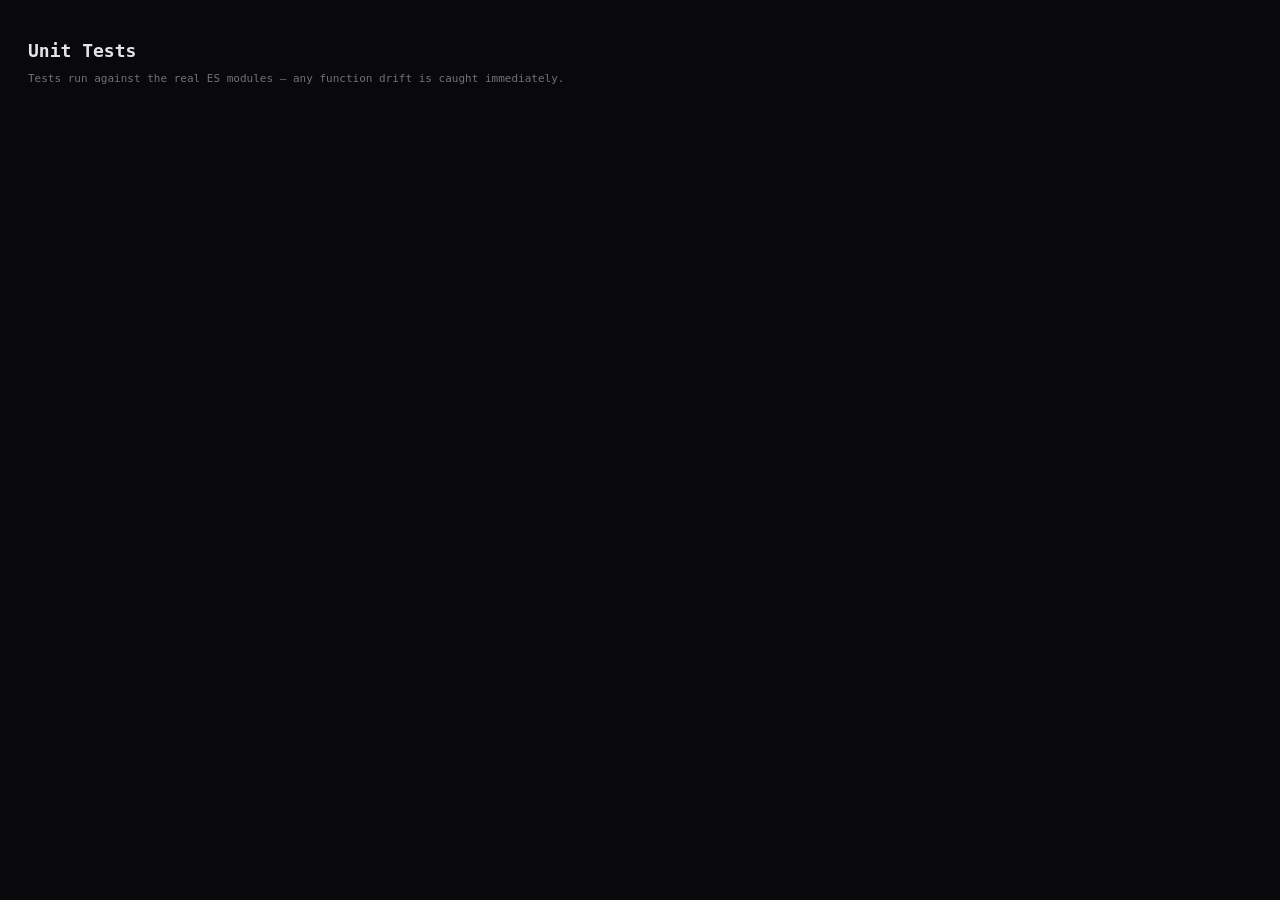
==== commit 87fafb7e: "refactor: modularize application logic by migrating inline scripts to ES modules and adding componen" ====
--- a/tests.html
+++ b/tests.html
@@ -278,7 +278,7 @@
   // ── escapeHtml (imported from state.js) ──
   suite('escapeHtml [module: state.js]', () => {
     test('escapes angle brackets', () =>
-      assertEqual(escapeHtml('<script>alert("xss")</script>'),
+      assertEqual(escapeHtml('<script>alert("xss")<\/script>'),
                   '&lt;script&gt;alert(&quot;xss&quot;)&lt;/script&gt;'));
     test('escapes ampersands', () =>
       assertEqual(escapeHtml('a & b'), 'a &amp; b'));
@@ -739,6 +739,252 @@
     });
   });
 
+  // ── Storage prefix verification ──
+  suite('Storage prefix [module: storage.js]', () => {
+    test('init changes prefix', () => {
+      if (!Storage) return;
+      const origPrefix = Storage._prefix;
+      Storage.init('__testprefix__');
+      Storage.set('ptest', { v: 1 });
+      const raw = localStorage.getItem('__testprefix__-ptest');
+      assert(raw !== null, 'Key should use new prefix');
+      assertEqual(JSON.parse(raw).v, 1);
+      // Cleanup
+      localStorage.removeItem('__testprefix__-ptest');
+      Storage.init(origPrefix);
+    });
+
+    test('prefix isolation — different prefix cannot read other prefix keys', () => {
+      if (!Storage) return;
+      const origPrefix = Storage._prefix;
+      Storage.init('__pfxA__');
+      Storage.set('iso', { a: 1 });
+      Storage.init('__pfxB__');
+      assertEqual(Storage.get('iso', null), null, 'Different prefix should not see the key');
+      // Cleanup
+      localStorage.removeItem('__pfxA__-iso');
+      Storage.init(origPrefix);
+    });
+  });
+
+  // ── Category CRUD through registry ──
+  suite('CategoryRegistry CRUD [module: categories.js]', () => {
+    const TK = '__crud_test__';
+
+    test('register adds a new category', () => {
+      if (!CategoryRegistry) return;
+      CategoryRegistry.register(TK, { bg: '#000', border: '#f0f', label: 'CRD', defaultEst: 33 });
+      assert(CategoryRegistry.has(TK));
+      assertEqual(CategoryRegistry.getEstimate(TK), 33);
+    });
+
+    test('edit (re-register) updates values', () => {
+      if (!CategoryRegistry) return;
+      CategoryRegistry.register(TK, { bg: '#111', border: '#ff0', label: 'UPD', defaultEst: 55 });
+      assertEqual(CategoryRegistry.getLabel(TK), 'UPD');
+      assertEqual(CategoryRegistry.getEstimate(TK), 55);
+    });
+
+    test('remove then has returns false', () => {
+      if (!CategoryRegistry) return;
+      CategoryRegistry.remove(TK);
+      assert(!CategoryRegistry.has(TK));
+    });
+
+    test('keys() updates after add/remove', () => {
+      if (!CategoryRegistry) return;
+      CategoryRegistry.register(TK, { bg: '#000', border: '#000', label: 'T', defaultEst: 1 });
+      assert(CategoryRegistry.keys().includes(TK));
+      CategoryRegistry.remove(TK);
+      assert(!CategoryRegistry.keys().includes(TK));
+    });
+  });
+
+  // ── Schedule creation/reset ──
+  suite('Schedule operations [module: schedule.js]', () => {
+    let addDayToSchedule, removeDayFromSchedule, addSectionToDay, addTaskToSectionFn,
+        resetScheduleToDefault, schedule_ref;
+    try {
+      ({ addDayToSchedule, removeDayFromSchedule, addSectionToDay,
+         addTaskToSection: addTaskToSectionFn, resetScheduleToDefault,
+         schedule: schedule_ref } = await import('./js/schedule.js'));
+    } catch(e) {}
+
+    test('addDayToSchedule creates a new day', () => {
+      if (!addDayToSchedule) return;
+      const daysBefore = DAYS.length;
+      const name = addDayToSchedule('TestDay');
+      assert(name !== null, 'Should return new day name');
+      assert(DAYS.includes(name), 'DAYS should include new day');
+      assert(schedule_ref[name] !== undefined, 'Schedule should have new day');
+      // Cleanup
+      removeDayFromSchedule(name);
+    });
+
+    test('addSectionToDay adds a section', () => {
+      if (!addSectionToDay || !schedule_ref) return;
+      const day = DAYS[0];
+      const before = schedule_ref[day].sections.length;
+      addSectionToDay(day, 'Test Section');
+      assertEqual(schedule_ref[day].sections.length, before + 1);
+      // Remove it
+      schedule_ref[day].sections.pop();
+    });
+
+    test('resetScheduleToDefault restores 7 days', () => {
+      if (!resetScheduleToDefault) return;
+      resetScheduleToDefault();
+      assertEqual(DAYS.length, 7);
+      assertEqual(DAYS[0], 'Monday');
+    });
+  });
+
+  // ── Blocked status ──
+  suite('Blocked status [module: state.js]', () => {
+    test('getStatus returns blocked', () => {
+      withChecked({ 'mon-1': 'blocked' }, () =>
+        assertEqual(getStatus('mon-1'), 'blocked'));
+    });
+
+    test('blocked status does not count as done in local simulation', () => {
+      const sched = {
+        TestDay: { sections: [{ label: 'AM', items: [
+          { id: 'td-1', text: 'T1', cat: 'fa' },
+          { id: 'td-2', text: 'T2', cat: 'fa' },
+        ]}]}
+      };
+      const p = getDayProgress(sched, { 'td-1': 'blocked' }, {}, 'TestDay');
+      assertEqual(p.done, 0, 'Blocked should not count as done');
+      assertEqual(p.total, 2);
+    });
+  });
+
+  // ── Migration module ──
+  suite('Migration [module: migration.js]', () => {
+    let detectOldPrefixKeys, migrateStoragePrefix;
+    try {
+      ({ detectOldPrefixKeys, migrateStoragePrefix } = await import('./js/migration.js'));
+    } catch(e) {}
+
+    test('detectOldPrefixKeys returns null when no old keys', () => {
+      if (!detectOldPrefixKeys) return;
+      // Use a unique prefix that definitely has no keys
+      assertEqual(detectOldPrefixKeys('__nokeys_xyz__'), null);
+    });
+
+    test('migrateStoragePrefix copies static keys', () => {
+      if (!migrateStoragePrefix) return;
+      localStorage.setItem('__mig_old__-history', JSON.stringify({ w1: 50 }));
+      const count = migrateStoragePrefix('__mig_old__', '__mig_new__');
+      assert(count >= 1, 'Should copy at least one key');
+      const val = localStorage.getItem('__mig_new__-history');
+      assert(val !== null, 'New key should exist');
+      assertEqual(JSON.parse(val).w1, 50);
+      // Cleanup
+      localStorage.removeItem('__mig_old__-history');
+      localStorage.removeItem('__mig_new__-history');
+    });
+
+    test('migrateStoragePrefix copies week keys', () => {
+      if (!migrateStoragePrefix) return;
+      localStorage.setItem('__mig_old__-w15', JSON.stringify({ 'mon-1': 'done' }));
+      localStorage.setItem('__mig_old__-w15-notes', JSON.stringify({ 'mon-1': 'note' }));
+      const count = migrateStoragePrefix('__mig_old__', '__mig_new__');
+      assert(count >= 2);
+      assert(localStorage.getItem('__mig_new__-w15') !== null);
+      assert(localStorage.getItem('__mig_new__-w15-notes') !== null);
+      // Cleanup
+      ['__mig_old__-w15', '__mig_old__-w15-notes', '__mig_new__-w15', '__mig_new__-w15-notes'].forEach(k => localStorage.removeItem(k));
+    });
+
+    test('migrateStoragePrefix does not overwrite existing keys', () => {
+      if (!migrateStoragePrefix) return;
+      localStorage.setItem('__mig_old__-history', JSON.stringify({ w1: 50 }));
+      localStorage.setItem('__mig_new__-history', JSON.stringify({ w1: 99 }));
+      migrateStoragePrefix('__mig_old__', '__mig_new__');
+      assertEqual(JSON.parse(localStorage.getItem('__mig_new__-history')).w1, 99, 'Should not overwrite');
+      // Cleanup
+      localStorage.removeItem('__mig_old__-history');
+      localStorage.removeItem('__mig_new__-history');
+    });
+  });
+
+  // ── Meal parsers from real module ──
+  suite('Meal parsers [module: meals.js]', () => {
+    let realParseMealString, realParseMealText;
+    try {
+      ({ parseMealString: realParseMealString, parseMealText: realParseMealText } = await import('./js/meals.js'));
+    } catch(e) {}
+
+    test('parseMealString from module matches local', () => {
+      if (!realParseMealString) return;
+      assertDeepEqual(realParseMealString('Soup, Rice, Salad'), ['Soup', 'Rice', 'Salad']);
+    });
+
+    test('parseMealText from module parses ISO dates', () => {
+      if (!realParseMealText) return;
+      const r = realParseMealText('2026-03-10\nMercimek Çorbası\nPilav');
+      assert(r['2026-03-10'] !== undefined);
+      assertEqual(r['2026-03-10'].ogle.length, 2);
+    });
+
+    test('parseMealText from module handles vegan section', () => {
+      if (!realParseMealText) return;
+      const r = realParseMealText('2026-03-10\nVegan\nTofu Burger');
+      assertEqual(r['2026-03-10'].vegan.length, 1);
+    });
+  });
+
+  // ── Service Worker ASSETS verification ──
+  suite('Service Worker ASSETS [sw.js]', () => {
+    let swText = null;
+    try {
+      const res = await fetch('./sw.js');
+      swText = await res.text();
+    } catch(e) {}
+
+    test('sw.js is fetchable', () => {
+      assert(swText !== null && swText.length > 0);
+    });
+
+    test('ASSETS includes all core modules', () => {
+      if (!swText) return;
+      const required = [
+        './js/init.js', './js/config.js', './js/storage.js', './js/categories.js',
+        './js/schedule.js', './js/state.js', './js/meals.js', './js/data.js',
+        './js/migration.js', './js/render/index.js', './js/render/context.js',
+        './js/ui/dispatch.js', './js/ui/timer.js', './js/ui/toggle.js',
+        './js/ui/settings.js', './js/ui/categories-editor.js',
+      ];
+      required.forEach(path => {
+        assert(swText.includes(`'${path}'`), `Missing from ASSETS: ${path}`);
+      });
+    });
+
+    test('tests.html is NOT in ASSETS', () => {
+      if (!swText) return;
+      assert(!swText.includes("'./tests.html'"), 'tests.html should not be cached by SW');
+    });
+  });
+
+  // ── Firebase Sync (stub) ──
+  suite('Firebase Sync [stub — manual verification required]', () => {
+    test('SKIP: connect with stored config → manual test', () => {
+      // Requires a real Firebase project. Verify:
+      // 1. Paste config in Sync panel → Connect → "connected" dot appears
+      // 2. Make changes → verify they appear at users/{uid}/study/ in RTDB
+    });
+    test('SKIP: push/pull round-trip → manual test', () => {
+      // 1. Toggle a task on device A
+      // 2. Verify same task state appears on device B within seconds
+    });
+    test('SKIP: disconnect clears sync config → manual test', () => {
+      // 1. Click "Disconnect Sync"
+      // 2. Verify sync-config removed from localStorage
+      // 3. Reload → no auto-connect attempt
+    });
+  });
+
   // ════════════════════════════════════════
   // ── Summary ──
   // ════════════════════════════════════════
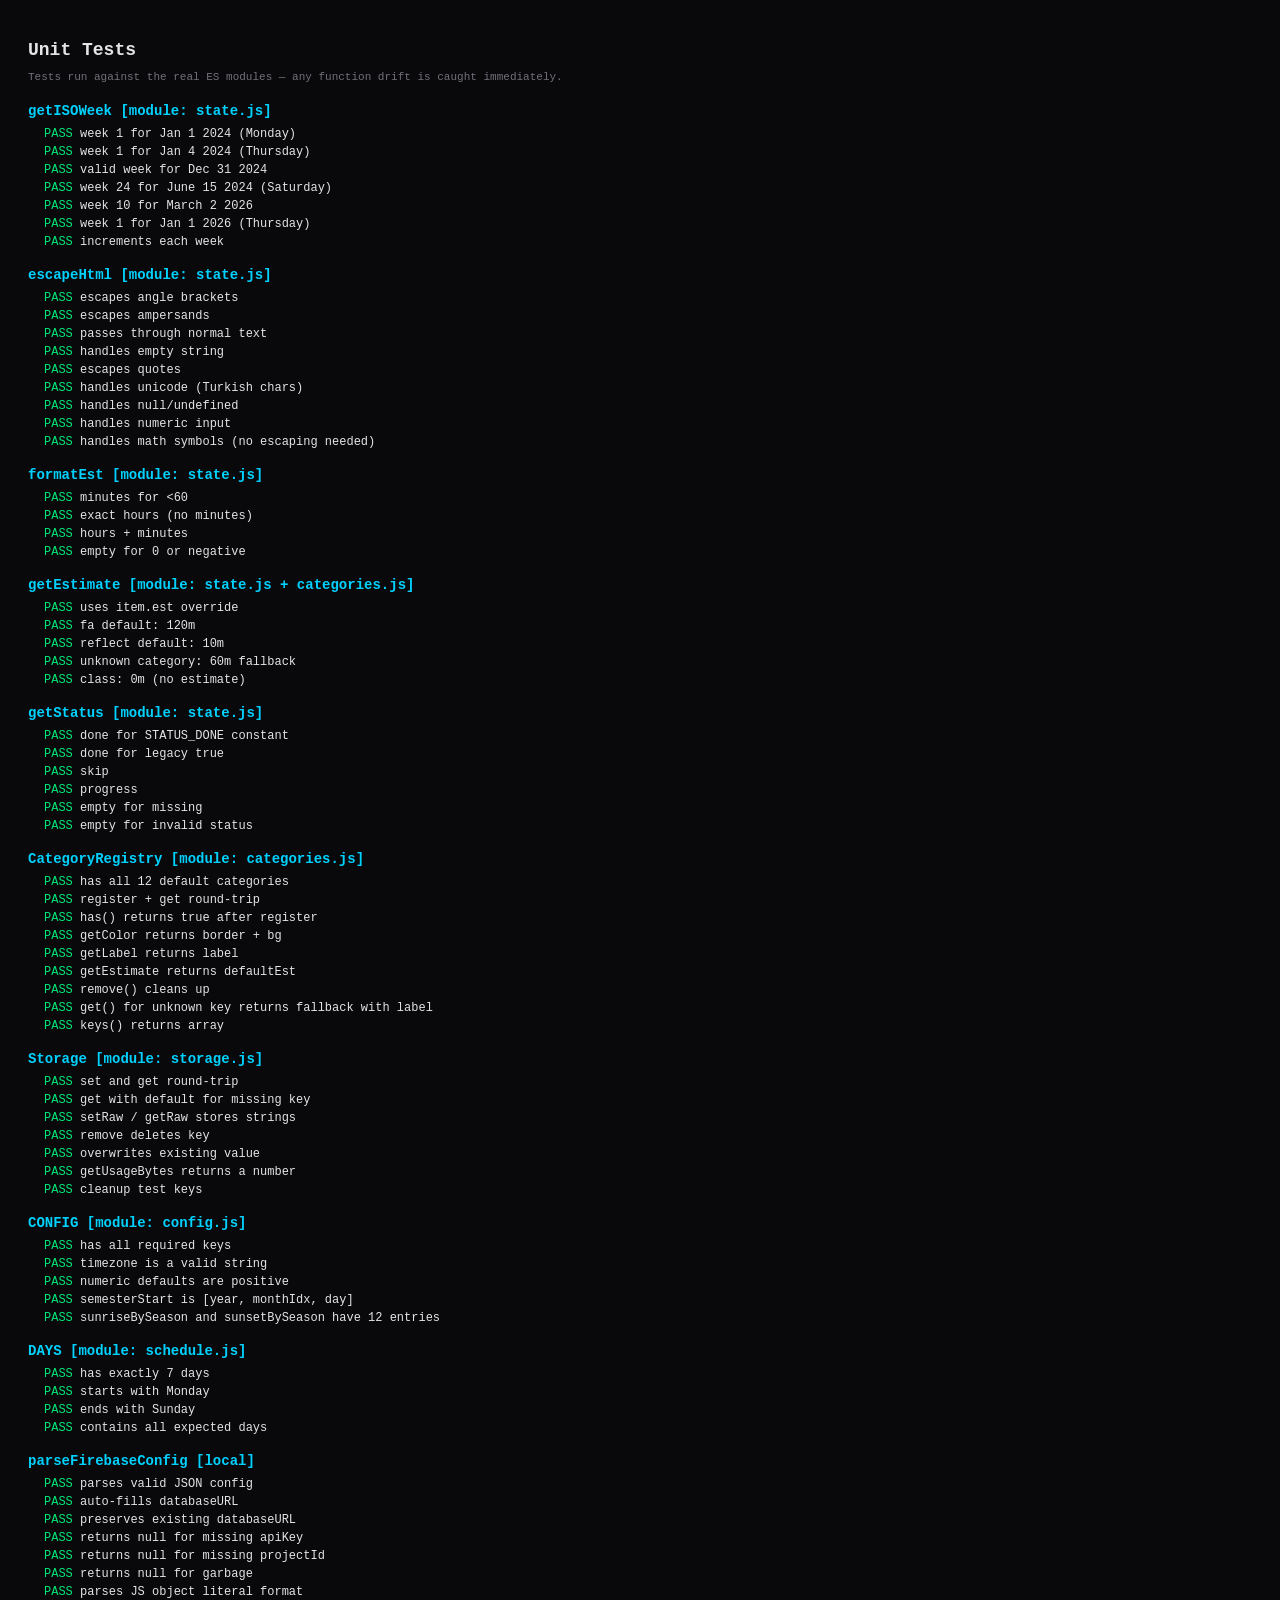
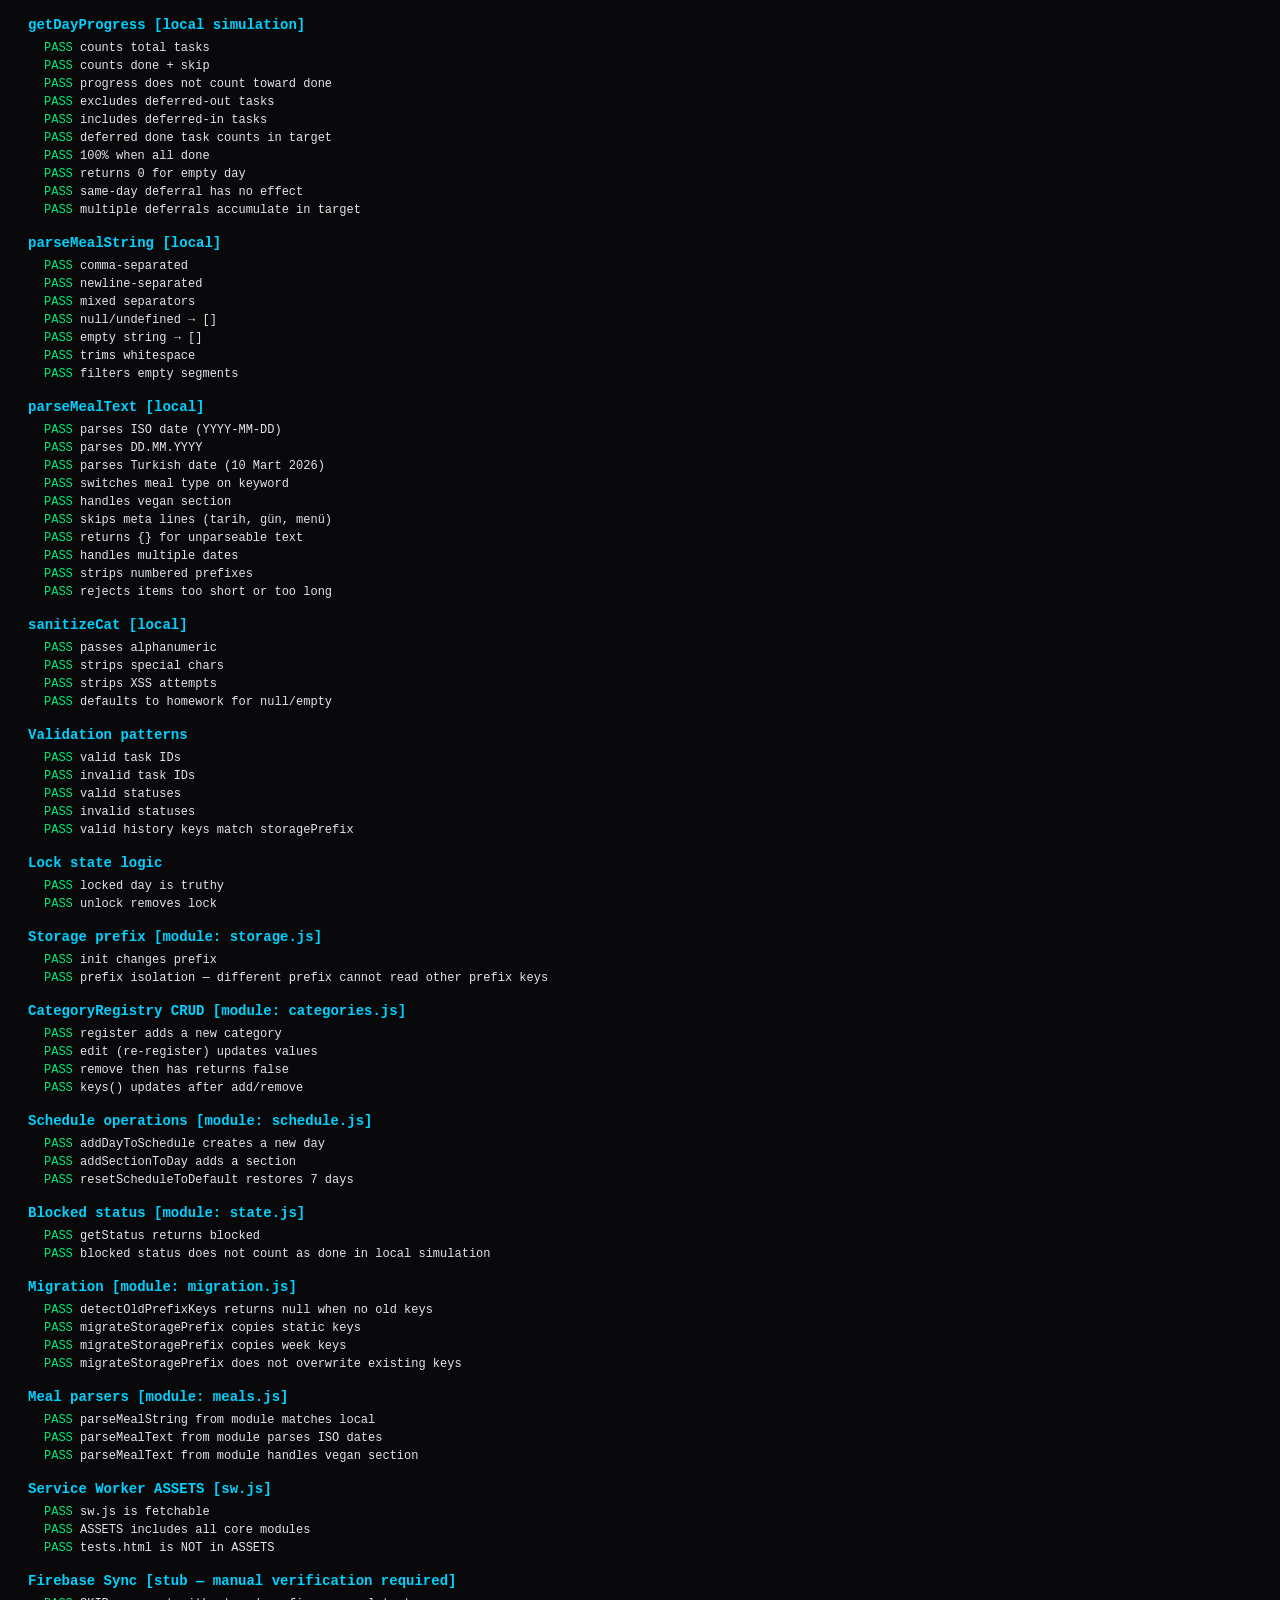
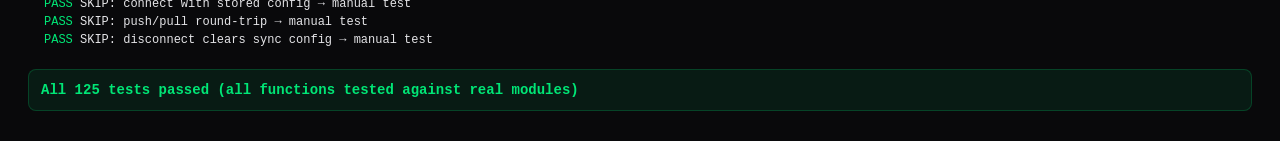
==== commit 42d6c40f: "Enhance application structure with Ideal Week feature and UI improvements - Introduced Ideal Week fu" ====
--- a/tests.html
+++ b/tests.html
@@ -801,14 +801,15 @@
   });
 
   // ── Schedule creation/reset ──
+  let addDayToSchedule, removeDayFromSchedule, addSectionToDay, addTaskToSectionFn,
+      resetScheduleToDefault, schedule_ref;
+  try {
+    ({ addDayToSchedule, removeDayFromSchedule, addSectionToDay,
+       addTaskToSection: addTaskToSectionFn, resetScheduleToDefault,
+       schedule: schedule_ref } = await import('./js/schedule.js'));
+  } catch(e) {}
+
   suite('Schedule operations [module: schedule.js]', () => {
-    let addDayToSchedule, removeDayFromSchedule, addSectionToDay, addTaskToSectionFn,
-        resetScheduleToDefault, schedule_ref;
-    try {
-      ({ addDayToSchedule, removeDayFromSchedule, addSectionToDay,
-         addTaskToSection: addTaskToSectionFn, resetScheduleToDefault,
-         schedule: schedule_ref } = await import('./js/schedule.js'));
-    } catch(e) {}
 
     test('addDayToSchedule creates a new day', () => {
       if (!addDayToSchedule) return;
@@ -860,11 +861,12 @@
   });
 
   // ── Migration module ──
+  let detectOldPrefixKeys, migrateStoragePrefix;
+  try {
+    ({ detectOldPrefixKeys, migrateStoragePrefix } = await import('./js/migration.js'));
+  } catch(e) {}
+
   suite('Migration [module: migration.js]', () => {
-    let detectOldPrefixKeys, migrateStoragePrefix;
-    try {
-      ({ detectOldPrefixKeys, migrateStoragePrefix } = await import('./js/migration.js'));
-    } catch(e) {}
 
     test('detectOldPrefixKeys returns null when no old keys', () => {
       if (!detectOldPrefixKeys) return;
@@ -910,11 +912,12 @@
   });
 
   // ── Meal parsers from real module ──
+  let realParseMealString, realParseMealText;
+  try {
+    ({ parseMealString: realParseMealString, parseMealText: realParseMealText } = await import('./js/meals.js'));
+  } catch(e) {}
+
   suite('Meal parsers [module: meals.js]', () => {
-    let realParseMealString, realParseMealText;
-    try {
-      ({ parseMealString: realParseMealString, parseMealText: realParseMealText } = await import('./js/meals.js'));
-    } catch(e) {}
 
     test('parseMealString from module matches local', () => {
       if (!realParseMealString) return;
@@ -936,12 +939,13 @@
   });
 
   // ── Service Worker ASSETS verification ──
+  let swText = null;
+  try {
+    const res = await fetch('./sw.js');
+    swText = await res.text();
+  } catch(e) {}
+
   suite('Service Worker ASSETS [sw.js]', () => {
-    let swText = null;
-    try {
-      const res = await fetch('./sw.js');
-      swText = await res.text();
-    } catch(e) {}
 
     test('sw.js is fetchable', () => {
       assert(swText !== null && swText.length > 0);
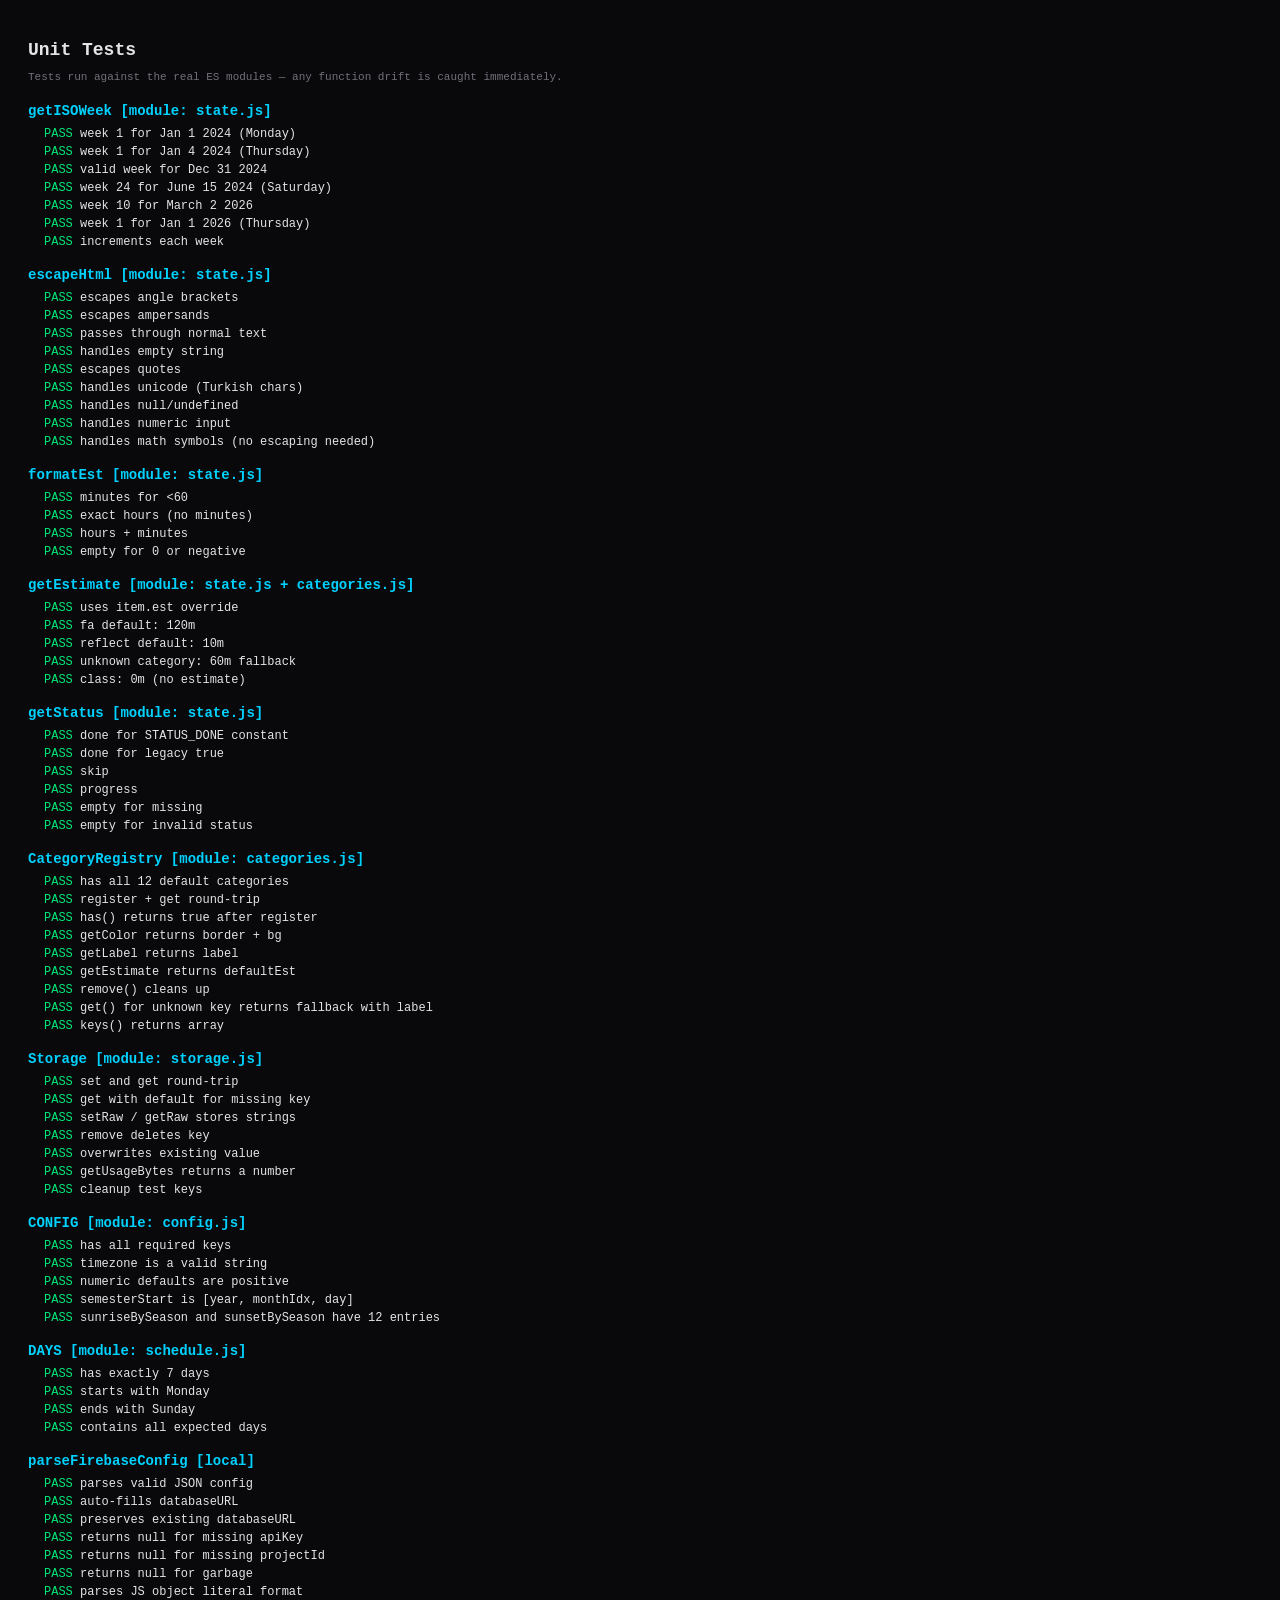
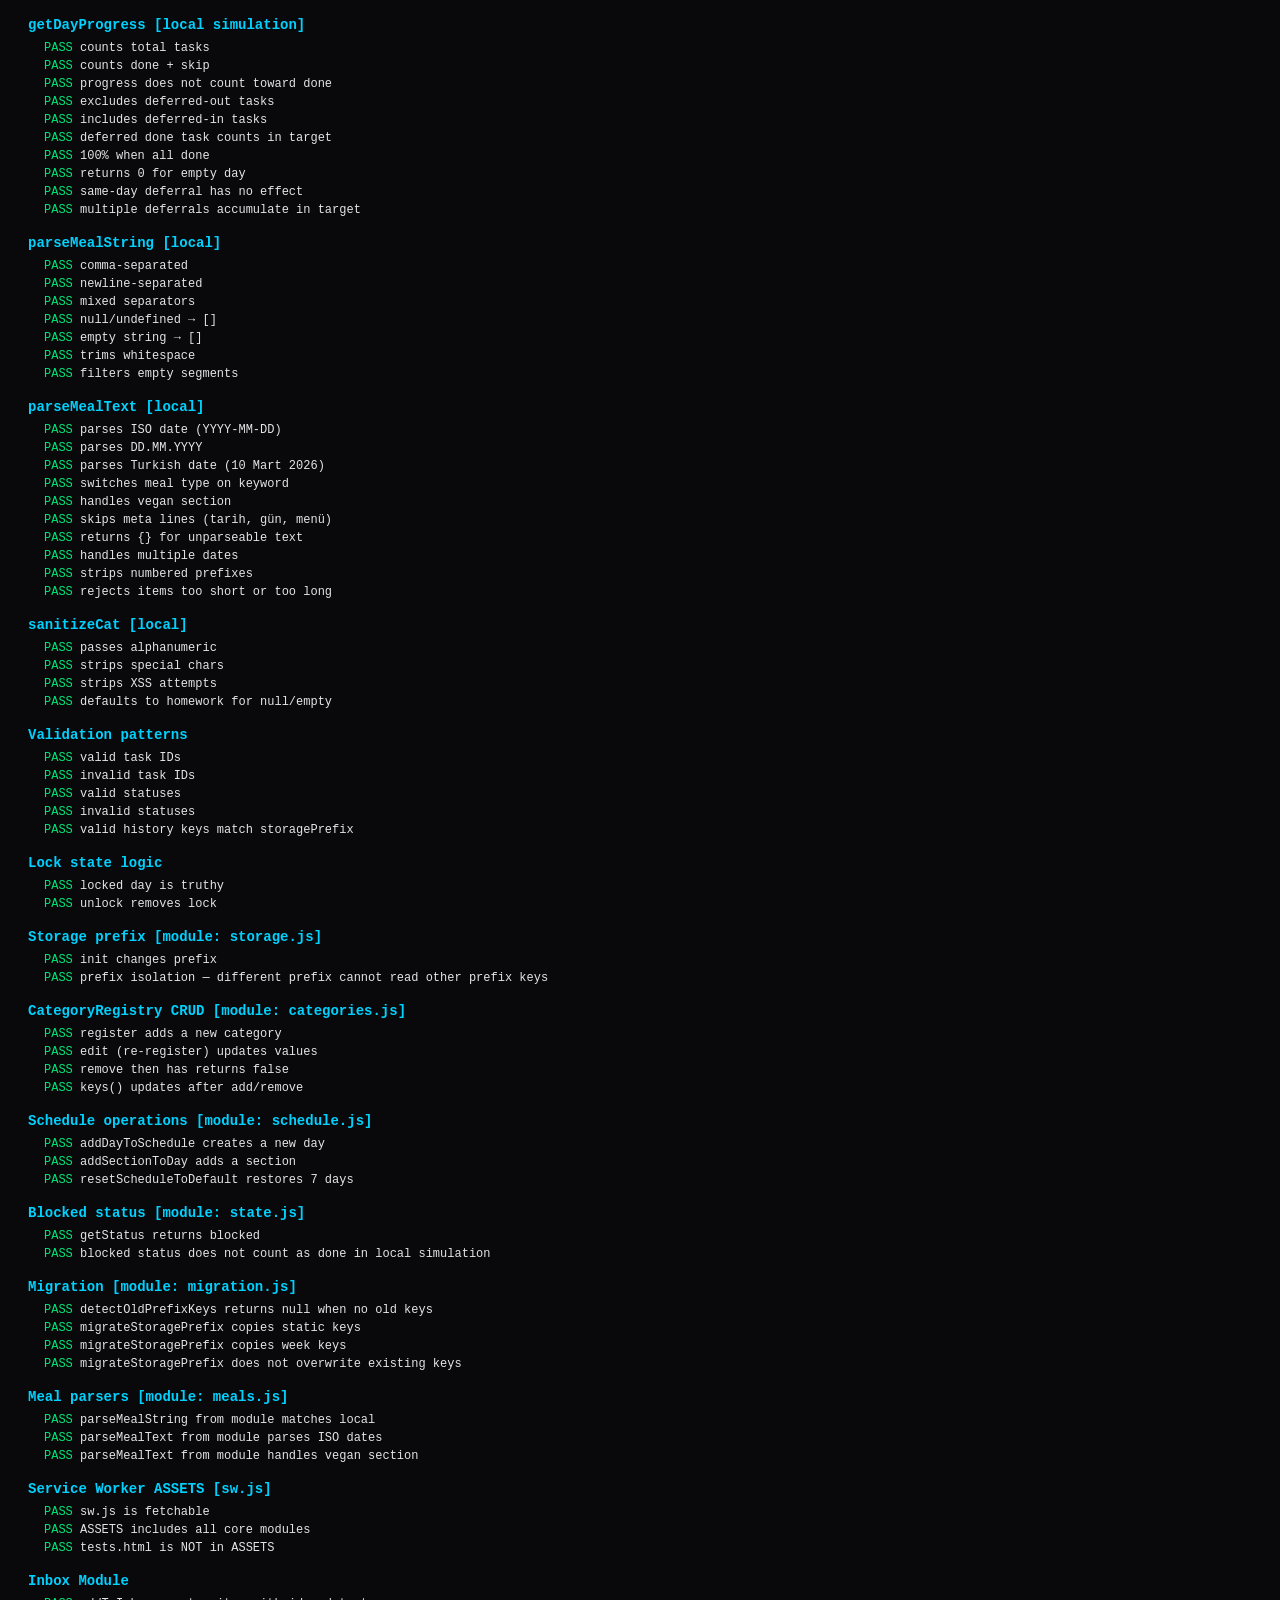
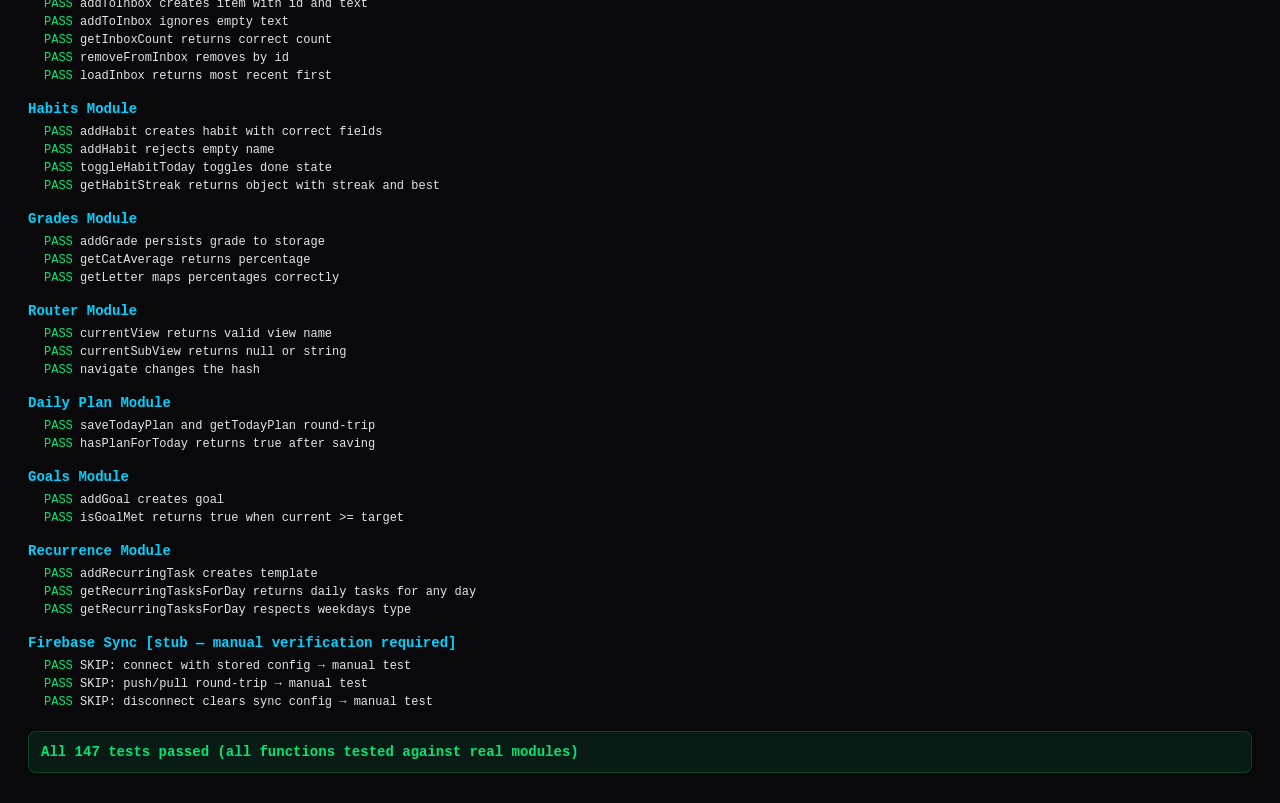
==== commit f40feae0: "Implement Inbox and Habits modules with UI enhancements - Added new Inbox and Habits features, inclu" ====
--- a/tests.html
+++ b/tests.html
@@ -476,7 +476,7 @@
     test('has all required keys', () => {
       if (!CONFIG) return;
       ['storagePrefix','timezone','passwordHash','semester','appTitle',
-       'focusTimerDefault','toastDuration','swipeThreshold','searchDebounceMs',
+       'toastDuration','swipeThreshold','searchDebounceMs',
        'mealApiUrl','goodreadsRss','themeColors'].forEach(k => {
         assert(k in CONFIG, `Missing CONFIG key: ${k}`);
       });
@@ -489,7 +489,6 @@
 
     test('numeric defaults are positive', () => {
       if (!CONFIG) return;
-      assert(CONFIG.focusTimerDefault > 0, 'focusTimerDefault must be > 0');
       assert(CONFIG.toastDuration > 0, 'toastDuration must be > 0');
       assert(CONFIG.swipeThreshold > 0, 'swipeThreshold must be > 0');
     });
@@ -957,7 +956,7 @@
         './js/init.js', './js/config.js', './js/storage.js', './js/categories.js',
         './js/schedule.js', './js/state.js', './js/meals.js', './js/data.js',
         './js/migration.js', './js/render/index.js', './js/render/context.js',
-        './js/ui/dispatch.js', './js/ui/timer.js', './js/ui/toggle.js',
+        './js/ui/dispatch.js', './js/ui/toggle.js',
         './js/ui/settings.js', './js/ui/categories-editor.js',
       ];
       required.forEach(path => {
@@ -968,6 +967,247 @@
     test('tests.html is NOT in ASSETS', () => {
       if (!swText) return;
       assert(!swText.includes("'./tests.html'"), 'tests.html should not be cached by SW');
+    });
+  });
+
+  // ── Inbox Module ──
+  let addToInbox, removeFromInbox, loadInbox, clearInbox, getInboxCount;
+  try {
+    ({ addToInbox, removeFromInbox, loadInbox, clearInbox, getInboxCount } = await import('./js/inbox.js'));
+  } catch (e) { /* skip if not available */ }
+
+  suite('Inbox Module', () => {
+    test('addToInbox creates item with id and text', () => {
+      if (!addToInbox) { assert(true); return; } // skip
+      clearInbox();
+      const item = addToInbox('Test task');
+      assert(item && item.id, 'Item should have id');
+      assert(item.text === 'Test task', 'Item text should match');
+      clearInbox();
+    });
+
+    test('addToInbox ignores empty text', () => {
+      if (!addToInbox) return;
+      clearInbox();
+      const result = addToInbox('  ');
+      assert(result === null, 'Should return null for empty text');
+    });
+
+    test('getInboxCount returns correct count', () => {
+      if (!addToInbox) return;
+      clearInbox();
+      assertEqual(getInboxCount(), 0, 'Should be 0 when empty');
+      addToInbox('Item 1');
+      addToInbox('Item 2');
+      assertEqual(getInboxCount(), 2, 'Should be 2 after adding 2 items');
+      clearInbox();
+    });
+
+    test('removeFromInbox removes by id', () => {
+      if (!addToInbox) return;
+      clearInbox();
+      const item = addToInbox('Remove me');
+      removeFromInbox(item.id);
+      assertEqual(getInboxCount(), 0, 'Should be empty after remove');
+    });
+
+    test('loadInbox returns most recent first', () => {
+      if (!addToInbox) return;
+      clearInbox();
+      addToInbox('First');
+      addToInbox('Second');
+      const items = loadInbox();
+      assertEqual(items[0].text, 'Second', 'Most recent should be first');
+      clearInbox();
+    });
+  });
+
+  // ── Habits Module ──
+  let addHabit, removeHabit, toggleHabitToday, isHabitDoneToday, loadHabits, getHabitStreak;
+  try {
+    ({ addHabit, removeHabit, toggleHabitToday, isHabitDoneToday, loadHabits, getHabitStreak } = await import('./js/habits.js'));
+  } catch (e) { /* skip */ }
+
+  suite('Habits Module', () => {
+    test('addHabit creates habit with correct fields', () => {
+      if (!addHabit) return;
+      const h = addHabit({ name: 'Exercise', icon: '🏃', color: '#00e676', frequency: 'daily' });
+      assert(h && h.id, 'Habit should have id');
+      assert(h.name === 'Exercise', 'Name should match');
+      assert(h.frequency === 'daily', 'Frequency should be daily');
+      if (removeHabit) removeHabit(h.id);
+    });
+
+    test('addHabit rejects empty name', () => {
+      if (!addHabit) return;
+      const h = addHabit({ name: '  ', icon: '⭐', color: '#fff' });
+      assert(h === null, 'Should reject empty name');
+    });
+
+    test('toggleHabitToday toggles done state', () => {
+      if (!addHabit || !toggleHabitToday) return;
+      const h = addHabit({ name: 'Test Habit', icon: '⭐', color: '#fff', frequency: 'daily' });
+      assert(!isHabitDoneToday(h.id), 'Should not be done initially');
+      toggleHabitToday(h.id);
+      assert(isHabitDoneToday(h.id), 'Should be done after toggle');
+      toggleHabitToday(h.id);
+      assert(!isHabitDoneToday(h.id), 'Should be undone after second toggle');
+      if (removeHabit) removeHabit(h.id);
+    });
+
+    test('getHabitStreak returns object with streak and best', () => {
+      if (!getHabitStreak) return;
+      const result = getHabitStreak('nonexistent');
+      assert(typeof result.streak === 'number', 'streak should be number');
+      assert(typeof result.best === 'number', 'best should be number');
+    });
+  });
+
+  // ── Grades Module ──
+  let addGrade, removeGrade, loadGrades, getCatAverage, getOverallAverage, getLetter;
+  try {
+    ({ addGrade, removeGrade, loadGrades, getCatAverage, getOverallAverage, getLetter } = await import('./js/grades.js'));
+  } catch (e) { /* skip */ }
+
+  suite('Grades Module', () => {
+    test('addGrade persists grade to storage', () => {
+      if (!addGrade) return;
+      addGrade('homework', { name: 'Test HW', score: 90, maxScore: 100, weight: 1, date: '2026-01-01', type: 'hw' });
+      const grades = loadGrades();
+      const items = grades['homework'] || [];
+      assert(items.some(g => g.name === 'Test HW'), 'Grade should be persisted');
+      // Clean up
+      const id = items.find(g => g.name === 'Test HW')?.id;
+      if (id && removeGrade) removeGrade('homework', id);
+    });
+
+    test('getCatAverage returns percentage', () => {
+      if (!addGrade) return;
+      addGrade('physics', { name: 'Midterm', score: 80, maxScore: 100, weight: 1, date: '2026-01-01', type: 'exam' });
+      addGrade('physics', { name: 'Final', score: 90, maxScore: 100, weight: 1, date: '2026-01-02', type: 'exam' });
+      const avg = getCatAverage('physics');
+      assertEqual(avg, 85, 'Average should be 85%');
+      // Cleanup
+      const g = loadGrades();
+      (g['physics'] || []).forEach(item => removeGrade('physics', item.id));
+    });
+
+    test('getLetter maps percentages correctly', () => {
+      if (!getLetter) return;
+      assertEqual(getLetter(95), 'A');
+      assertEqual(getLetter(85), 'B');
+      assertEqual(getLetter(75), 'C');
+      assertEqual(getLetter(65), 'D');
+      assertEqual(getLetter(50), 'F');
+      assertEqual(getLetter(null), '—');
+    });
+  });
+
+  // ── Router Module ──
+  let currentView, currentSubView, navigate;
+  try {
+    ({ currentView, currentSubView, navigate } = await import('./js/router.js'));
+  } catch (e) { /* skip */ }
+
+  suite('Router Module', () => {
+    test('currentView returns valid view name', () => {
+      if (!currentView) return;
+      const v = currentView();
+      assert(typeof v === 'string', 'currentView should return string');
+      assert(v.length > 0, 'currentView should not be empty');
+    });
+
+    test('currentSubView returns null or string', () => {
+      if (!currentSubView) return;
+      const sv = currentSubView();
+      assert(sv === null || typeof sv === 'string', 'currentSubView should be null or string');
+    });
+
+    test('navigate changes the hash', () => {
+      if (!navigate) return;
+      navigate('stats');
+      assert(location.hash === '#stats', 'Hash should be #stats');
+      navigate('home');
+    });
+  });
+
+  // ── Daily Plan Module ──
+  let hasPlanForToday, saveTodayPlan, getTodayPlan;
+  try {
+    ({ hasPlanForToday, saveTodayPlan, getTodayPlan } = await import('./js/daily-plan.js'));
+  } catch (e) { /* skip */ }
+
+  suite('Daily Plan Module', () => {
+    test('saveTodayPlan and getTodayPlan round-trip', () => {
+      if (!saveTodayPlan) return;
+      saveTodayPlan({ intention: 'Test intention', mustDo: ['t1', 't2'], priorities: ['t1'] });
+      const plan = getTodayPlan();
+      assert(plan && plan.intention === 'Test intention', 'Intention should match');
+      assertEqual(plan.mustDo.length, 2, 'MustDo should have 2 items');
+    });
+
+    test('hasPlanForToday returns true after saving', () => {
+      if (!saveTodayPlan) return;
+      saveTodayPlan({ intention: 'I exist', mustDo: [], priorities: [] });
+      assert(hasPlanForToday(), 'Should detect plan for today');
+    });
+  });
+
+  // ── Goals Module ──
+  let addGoal, removeGoal, loadGoals, isGoalMet, computeGoalProgress;
+  try {
+    ({ addGoal, removeGoal, loadGoals, isGoalMet, computeGoalProgress } = await import('./js/goals.js'));
+  } catch (e) { /* skip */ }
+
+  suite('Goals Module', () => {
+    test('addGoal creates goal', () => {
+      if (!addGoal) return;
+      const g = addGoal({ type: 'custom', label: 'Test goal', target: 50, unit: '%', icon: '⭐' });
+      assert(g && g.id, 'Goal should have id');
+      assert(g.label === 'Test goal', 'Label should match');
+      if (removeGoal) removeGoal(g.id);
+    });
+
+    test('isGoalMet returns true when current >= target', () => {
+      if (!isGoalMet) return;
+      assert(isGoalMet({ current: 100, target: 85 }), '100 >= 85 should be met');
+      assert(!isGoalMet({ current: 70, target: 85 }), '70 < 85 should not be met');
+    });
+  });
+
+  // ── Recurrence Module ──
+  let addRecurringTask, removeRecurringTask, getRecurringTasksForDay;
+  try {
+    ({ addRecurringTask, removeRecurringTask, getRecurringTasksForDay } = await import('./js/recurrence.js'));
+  } catch (e) { /* skip */ }
+
+  suite('Recurrence Module', () => {
+    test('addRecurringTask creates template', () => {
+      if (!addRecurringTask) return;
+      const t = addRecurringTask({ text: 'Daily standup', cat: 'homework', recurrence: { type: 'daily' } });
+      assert(t && t.id, 'Task should have id');
+      assert(t.text === 'Daily standup', 'Text should match');
+      if (removeRecurringTask) removeRecurringTask(t.id);
+    });
+
+    test('getRecurringTasksForDay returns daily tasks for any day', () => {
+      if (!addRecurringTask) return;
+      const t = addRecurringTask({ text: 'Daily task', cat: 'homework', recurrence: { type: 'daily' } });
+      const tasks = getRecurringTasksForDay('Monday');
+      assert(tasks.some(r => r._templateId === t.id), 'Monday should include daily task');
+      const tasks2 = getRecurringTasksForDay('Friday');
+      assert(tasks2.some(r => r._templateId === t.id), 'Friday should include daily task');
+      if (removeRecurringTask) removeRecurringTask(t.id);
+    });
+
+    test('getRecurringTasksForDay respects weekdays type', () => {
+      if (!addRecurringTask) return;
+      const t = addRecurringTask({ text: 'Weekday task', cat: 'homework', recurrence: { type: 'weekdays' } });
+      const monTasks = getRecurringTasksForDay('Monday');
+      const satTasks = getRecurringTasksForDay('Saturday');
+      assert(monTasks.some(r => r._templateId === t.id), 'Monday is a weekday');
+      assert(!satTasks.some(r => r._templateId === t.id), 'Saturday is not a weekday');
+      if (removeRecurringTask) removeRecurringTask(t.id);
     });
   });
 
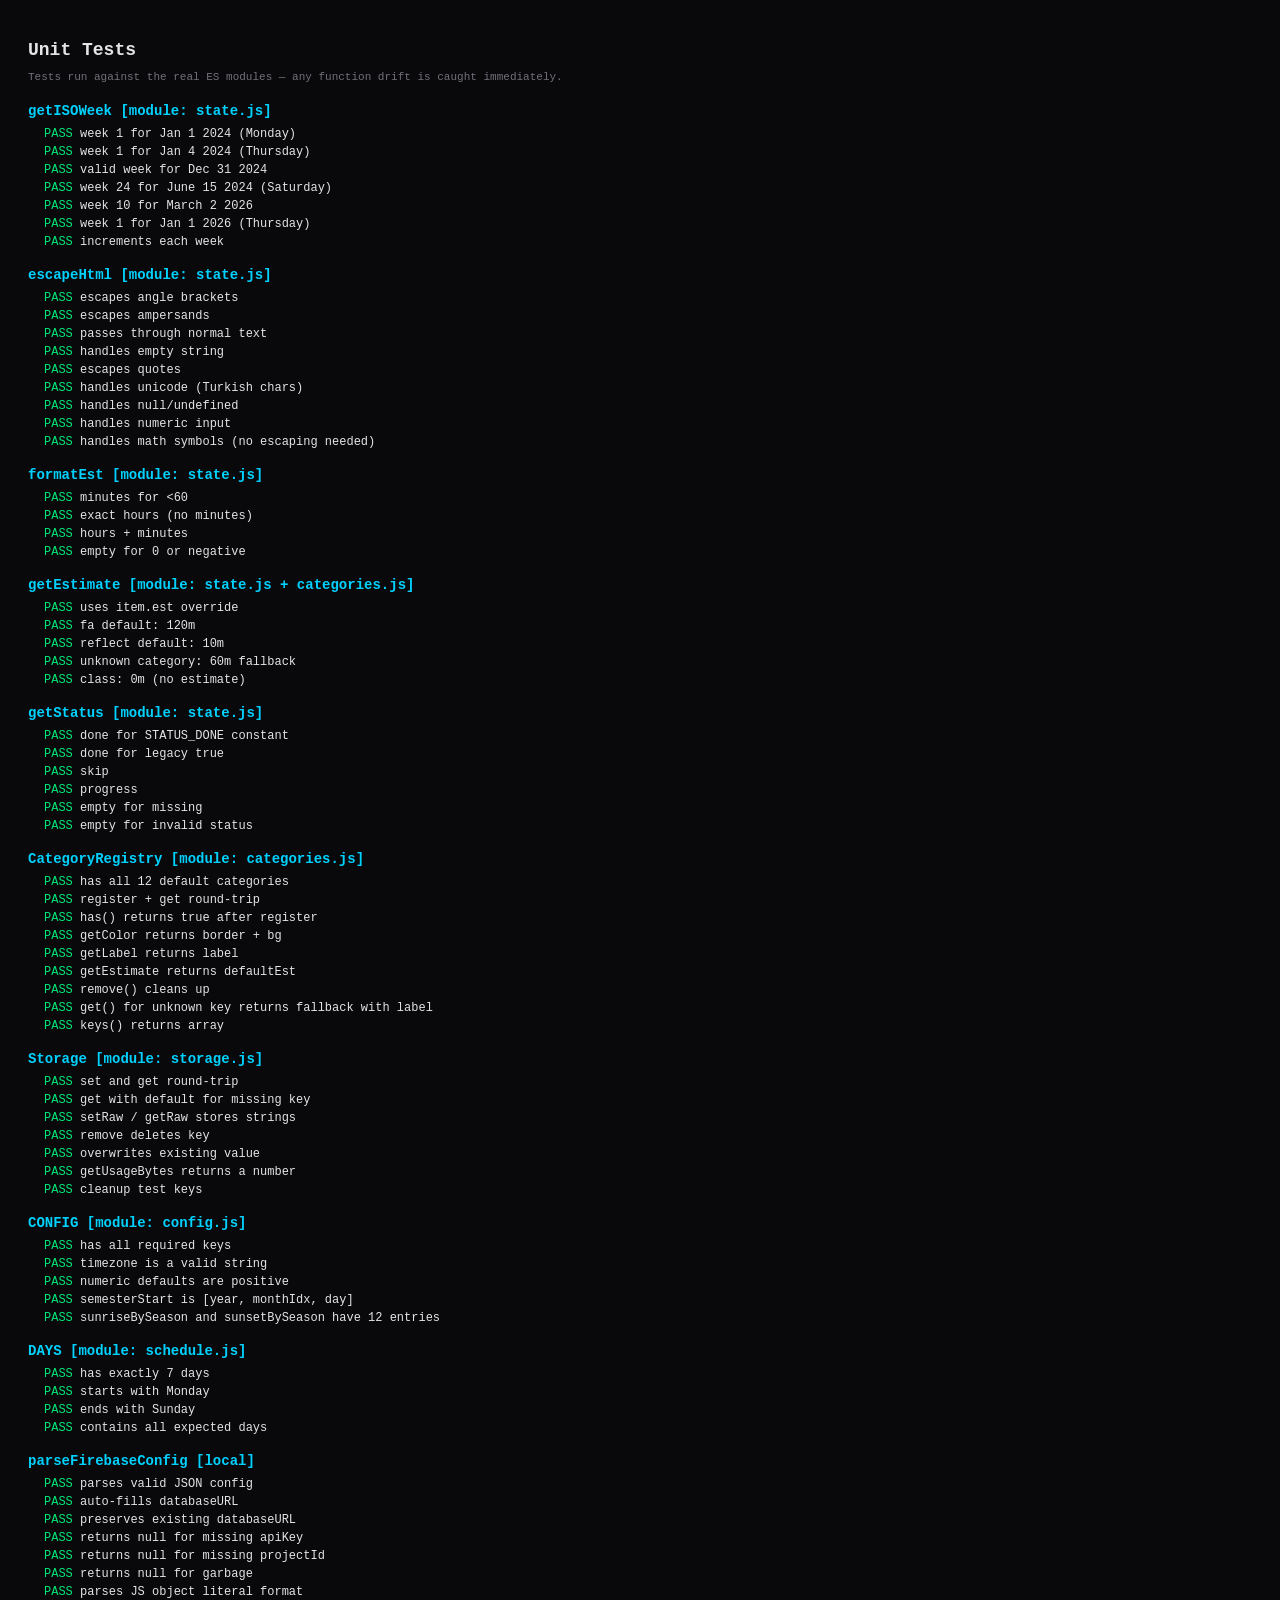
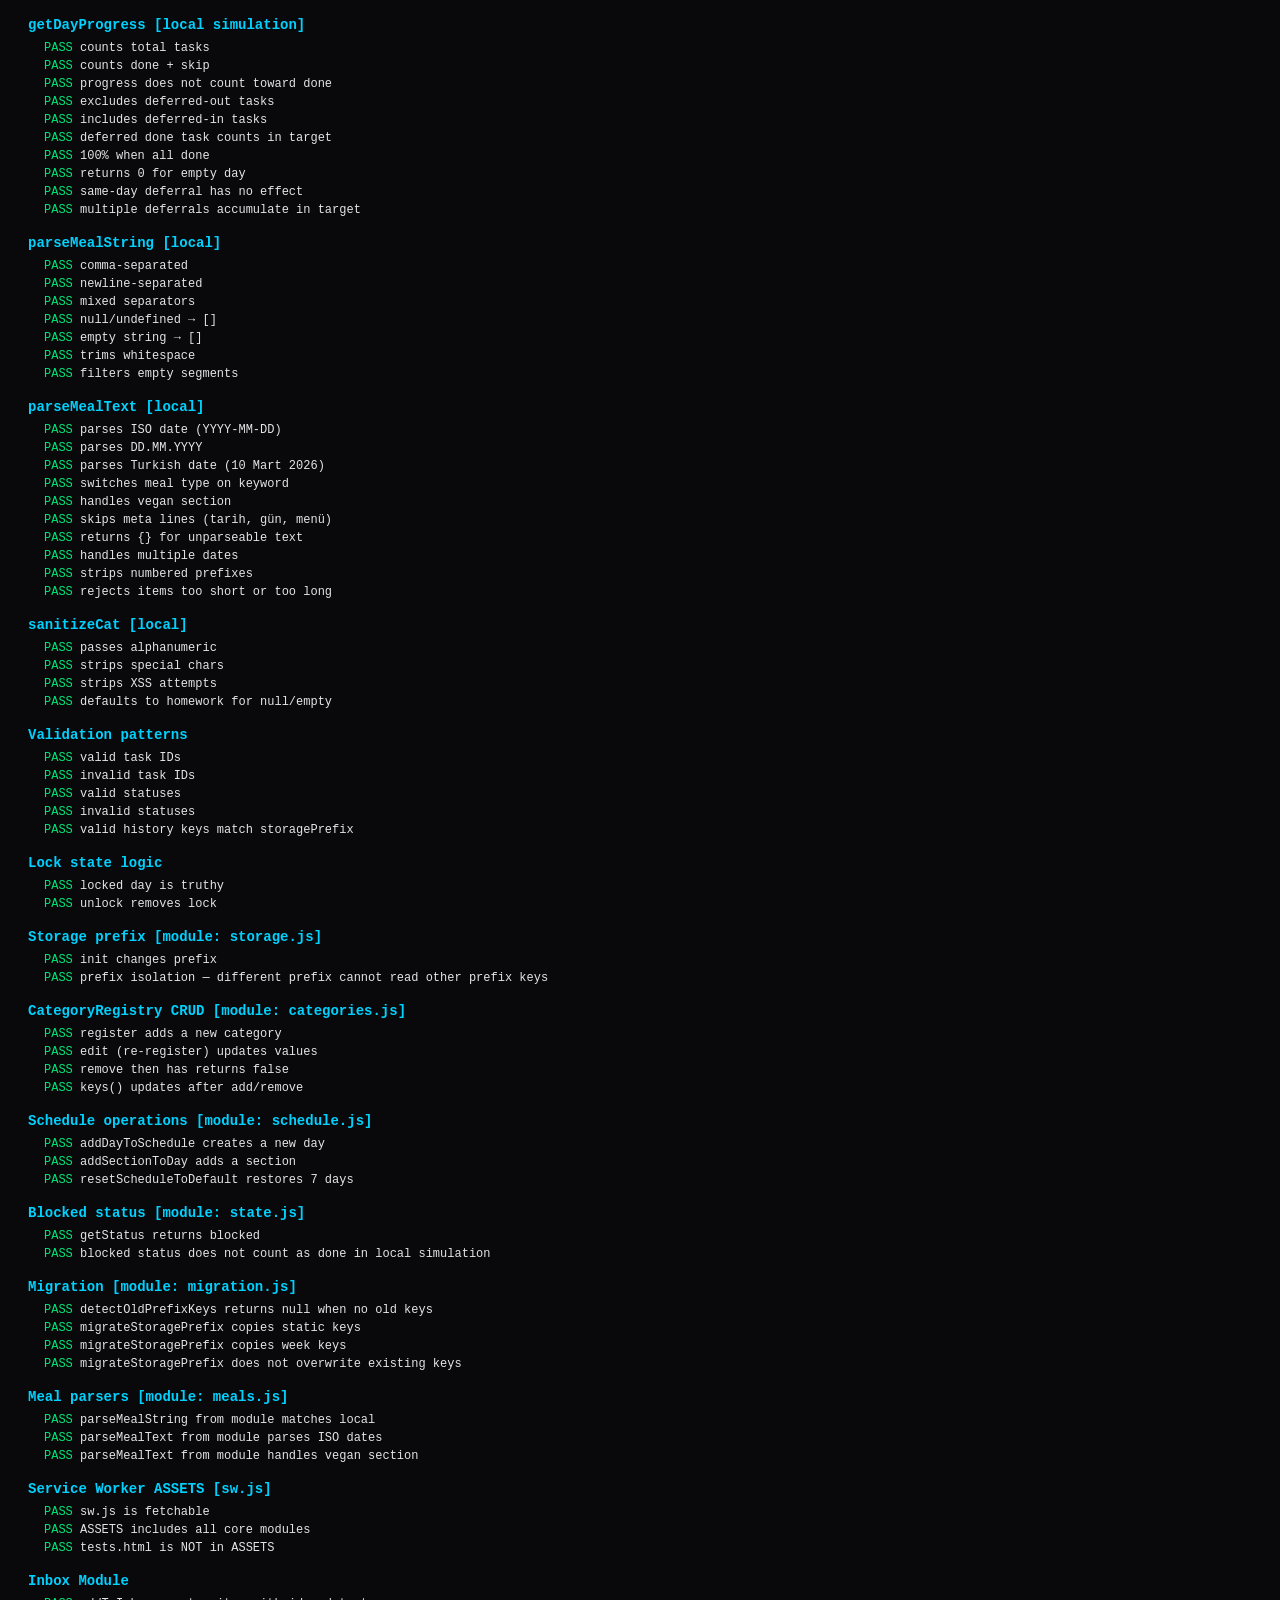
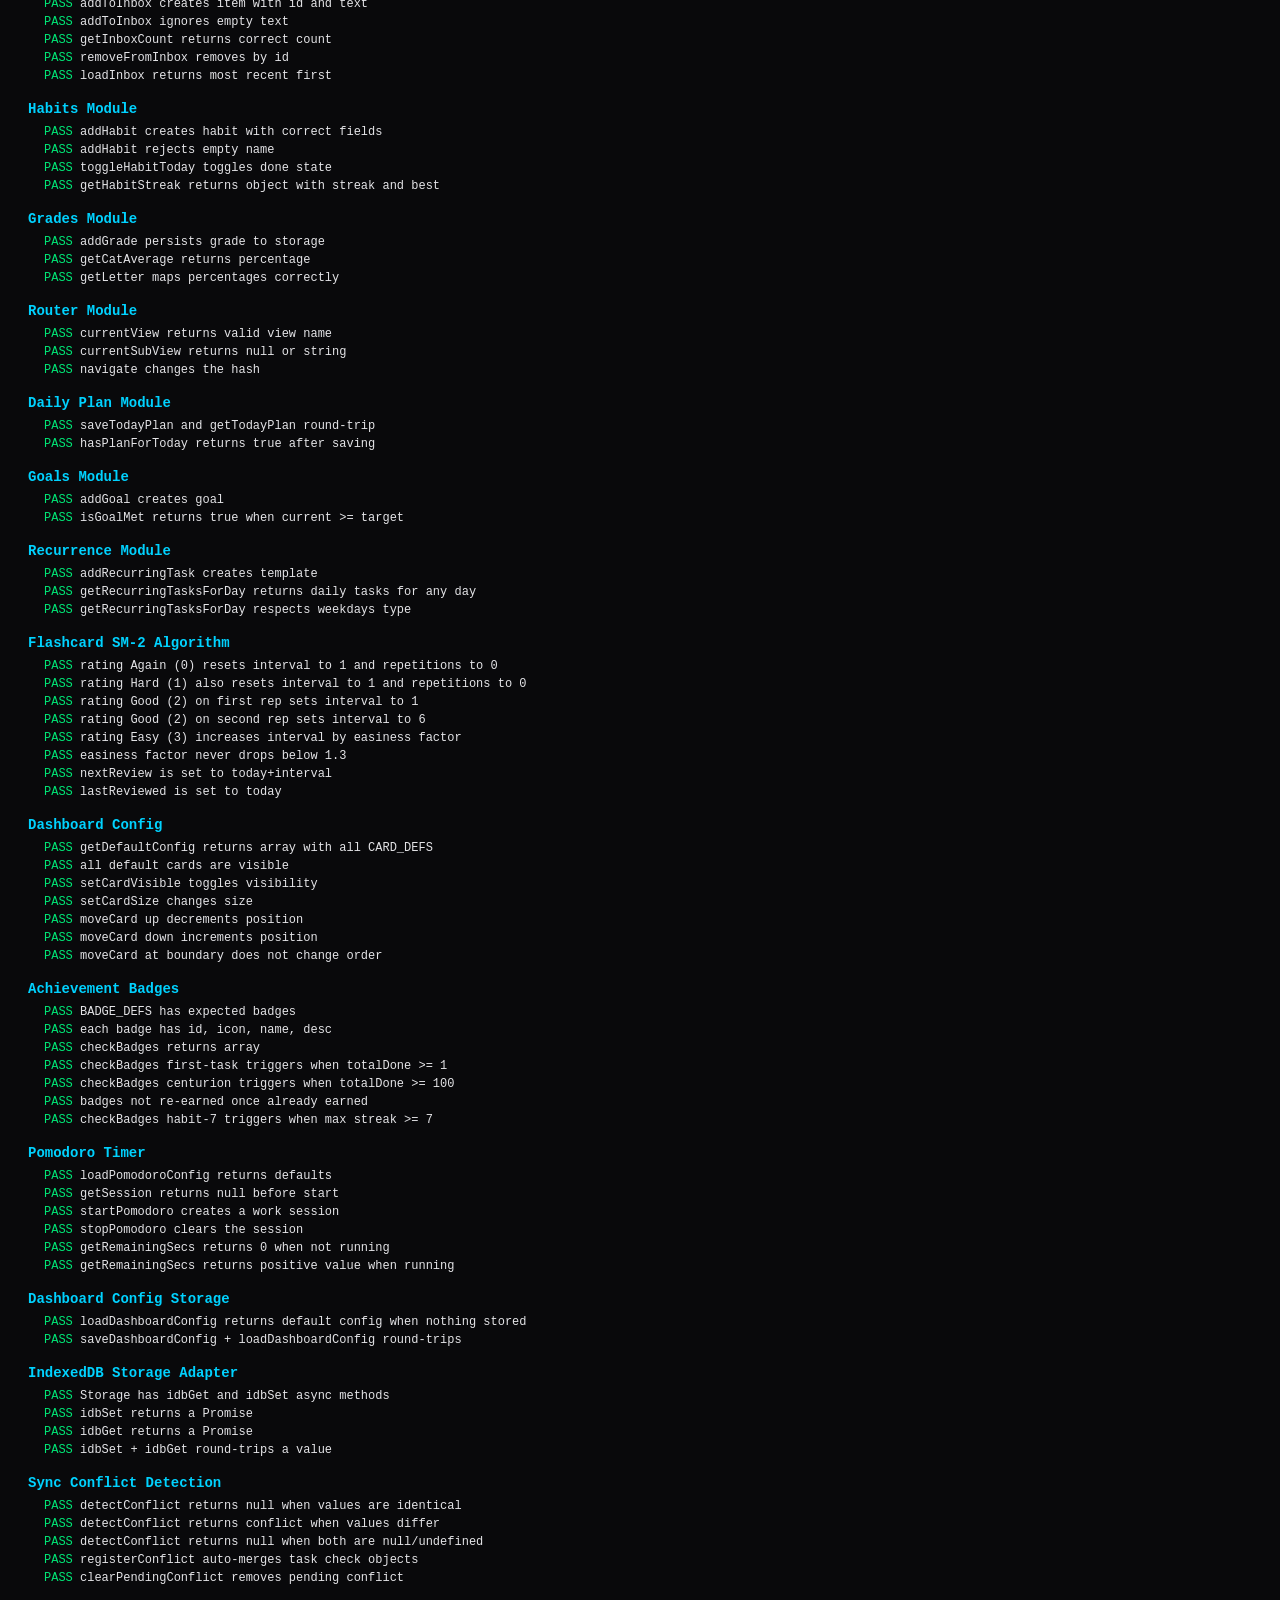
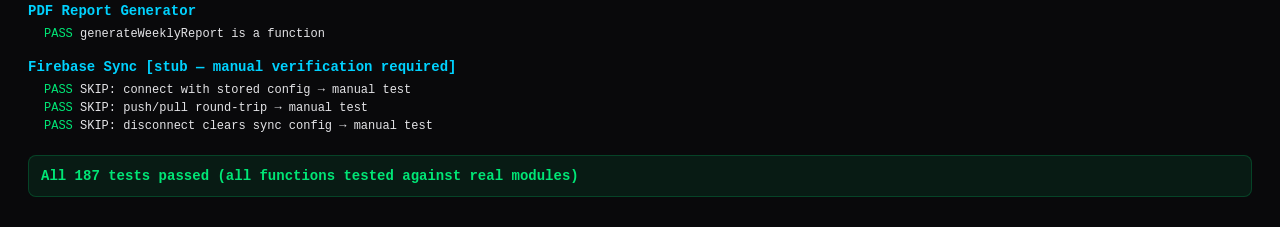
==== commit 58e2362a: "Add flashcards, pomodoro, badges, dashboard customization, and more - Extract inline CSS to css/main" ====
--- a/tests.html
+++ b/tests.html
@@ -1211,6 +1211,397 @@
     });
   });
 
+  // ════════════════════════════════════════
+  // ── SM-2 Flashcard Algorithm ──
+  // ════════════════════════════════════════
+  let sm2Rate;
+  try { ({ sm2Rate } = await import('./js/flashcards.js')); } catch (e) { console.warn('flashcards.js not loadable:', e); }
+
+  suite('Flashcard SM-2 Algorithm', () => {
+    const baseCard = { id: 'c1', deckId: 'd1', front: 'Q', back: 'A', interval: 1, easiness: 2.5, repetitions: 0, nextReview: null, lastReviewed: null };
+
+    test('rating Again (0) resets interval to 1 and repetitions to 0', () => {
+      if (!sm2Rate) return;
+      const r = sm2Rate({ ...baseCard, repetitions: 3, interval: 10 }, 0);
+      assertEqual(r.interval, 1);
+      assertEqual(r.repetitions, 0);
+    });
+
+    test('rating Hard (1) also resets interval to 1 and repetitions to 0', () => {
+      if (!sm2Rate) return;
+      const r = sm2Rate({ ...baseCard, repetitions: 2, interval: 6 }, 1);
+      assertEqual(r.interval, 1);
+      assertEqual(r.repetitions, 0);
+    });
+
+    test('rating Good (2) on first rep sets interval to 1', () => {
+      if (!sm2Rate) return;
+      const r = sm2Rate({ ...baseCard }, 2);
+      assertEqual(r.interval, 1);
+      assertEqual(r.repetitions, 1);
+    });
+
+    test('rating Good (2) on second rep sets interval to 6', () => {
+      if (!sm2Rate) return;
+      const c = sm2Rate({ ...baseCard }, 2); // rep=1, interval=1
+      const r = sm2Rate(c, 2);              // rep=2, interval=6
+      assertEqual(r.interval, 6);
+      assertEqual(r.repetitions, 2);
+    });
+
+    test('rating Easy (3) increases interval by easiness factor', () => {
+      if (!sm2Rate) return;
+      const c = sm2Rate({ ...baseCard }, 2);                    // rep=1
+      const c2 = sm2Rate(c, 2);                                 // rep=2, interval=6
+      const r = sm2Rate(c2, 3);
+      assert(r.interval >= 6 * c2.easiness * 0.9, 'interval should grow by easiness factor');
+    });
+
+    test('easiness factor never drops below 1.3', () => {
+      if (!sm2Rate) return;
+      let c = { ...baseCard, easiness: 1.4, repetitions: 2, interval: 6 };
+      for (let i = 0; i < 10; i++) { c = sm2Rate(c, 0); } // repeated Again
+      assert(c.easiness >= 1.3, 'easiness floor is 1.3');
+    });
+
+    test('nextReview is set to today+interval', () => {
+      if (!sm2Rate) return;
+      const r = sm2Rate({ ...baseCard }, 3);
+      const today = new Date(); today.setDate(today.getDate() + r.interval);
+      assertEqual(r.nextReview, today.toISOString().slice(0, 10));
+    });
+
+    test('lastReviewed is set to today', () => {
+      if (!sm2Rate) return;
+      const r = sm2Rate({ ...baseCard }, 2);
+      assertEqual(r.lastReviewed, new Date().toISOString().slice(0, 10));
+    });
+  });
+
+  // ════════════════════════════════════════
+  // ── Dashboard Config ──
+  // ════════════════════════════════════════
+  let getDefaultConfig, moveCard, setCardVisible, setCardSize, CARD_DEFS;
+  try {
+    ({ getDefaultConfig, moveCard, setCardVisible, setCardSize, CARD_DEFS } = await import('./js/dashboard-config.js'));
+  } catch (e) { console.warn('dashboard-config.js not loadable:', e); }
+
+  suite('Dashboard Config', () => {
+    test('getDefaultConfig returns array with all CARD_DEFS', () => {
+      if (!getDefaultConfig) return;
+      const cfg = getDefaultConfig();
+      assert(Array.isArray(cfg));
+      assertEqual(cfg.length, CARD_DEFS.length);
+    });
+
+    test('all default cards are visible', () => {
+      if (!getDefaultConfig) return;
+      const cfg = getDefaultConfig();
+      assert(cfg.every(c => c.visible === true), 'all cards should be visible by default');
+    });
+
+    test('setCardVisible toggles visibility', () => {
+      if (!setCardVisible || !getDefaultConfig) return;
+      const cfg = getDefaultConfig();
+      const id  = cfg[0].id;
+      const updated = setCardVisible(cfg, id, false);
+      const card = updated.find(c => c.id === id);
+      assertEqual(card.visible, false);
+    });
+
+    test('setCardSize changes size', () => {
+      if (!setCardSize || !getDefaultConfig) return;
+      const cfg = getDefaultConfig();
+      const id  = cfg[0].id;
+      const updated = setCardSize(cfg, id, 'wide');
+      const card = updated.find(c => c.id === id);
+      assertEqual(card.size, 'wide');
+    });
+
+    test('moveCard up decrements position', () => {
+      if (!moveCard || !getDefaultConfig) return;
+      const cfg = getDefaultConfig();
+      const secondId = cfg[1].id;
+      const moved = moveCard(cfg, secondId, -1);
+      assertEqual(moved[0].id, secondId);
+    });
+
+    test('moveCard down increments position', () => {
+      if (!moveCard || !getDefaultConfig) return;
+      const cfg = getDefaultConfig();
+      const firstId = cfg[0].id;
+      const moved = moveCard(cfg, firstId, +1);
+      assertEqual(moved[1].id, firstId);
+    });
+
+    test('moveCard at boundary does not change order', () => {
+      if (!moveCard || !getDefaultConfig) return;
+      const cfg = getDefaultConfig();
+      const firstId = cfg[0].id;
+      const moved = moveCard(cfg, firstId, -1);
+      assertEqual(moved[0].id, firstId, 'moving first card up does nothing');
+    });
+  });
+
+  // ════════════════════════════════════════
+  // ── Achievement Badges ──
+  // ════════════════════════════════════════
+  let checkBadges, BADGE_DEFS_test, earnBadge, hasBadge;
+  try {
+    const bmod = await import('./js/badges.js');
+    checkBadges = bmod.checkBadges;
+    BADGE_DEFS_test = bmod.BADGE_DEFS;
+    earnBadge = bmod.earnBadge;
+    hasBadge = bmod.hasBadge;
+  } catch (e) { console.warn('badges.js not loadable:', e); }
+
+  suite('Achievement Badges', () => {
+    test('BADGE_DEFS has expected badges', () => {
+      if (!BADGE_DEFS_test) return;
+      assert(Array.isArray(BADGE_DEFS_test));
+      assert(BADGE_DEFS_test.length >= 10, 'should have at least 10 badge types');
+      const ids = BADGE_DEFS_test.map(b => b.id);
+      assert(ids.includes('first-task'), 'must have first-task badge');
+      assert(ids.includes('perfect-day'), 'must have perfect-day badge');
+      assert(ids.includes('centurion'), 'must have centurion badge');
+    });
+
+    test('each badge has id, icon, name, desc', () => {
+      if (!BADGE_DEFS_test) return;
+      BADGE_DEFS_test.forEach(b => {
+        assert(b.id, `badge ${b.id} must have id`);
+        assert(b.icon, `badge ${b.id} must have icon`);
+        assert(b.name, `badge ${b.id} must have name`);
+        assert(b.desc, `badge ${b.id} must have desc`);
+      });
+    });
+
+    test('checkBadges returns array', () => {
+      if (!checkBadges) return;
+      const result = checkBadges({ totalDone: 0 });
+      assert(Array.isArray(result), 'checkBadges should return an array');
+    });
+
+    test('checkBadges first-task triggers when totalDone >= 1', () => {
+      if (!checkBadges || !Storage) return;
+      // Reset badges first
+      Storage.set('badges', {});
+      const earned = checkBadges({ totalDone: 1 });
+      assert(earned.includes('first-task'), 'first-task should be earned on first completion');
+    });
+
+    test('checkBadges centurion triggers when totalDone >= 100', () => {
+      if (!checkBadges || !Storage) return;
+      Storage.set('badges', {});
+      const earned = checkBadges({ totalDone: 100 });
+      assert(earned.includes('centurion'), 'centurion should be earned at 100 tasks');
+    });
+
+    test('badges not re-earned once already earned', () => {
+      if (!checkBadges || !Storage) return;
+      Storage.set('badges', { 'first-task': { earnedAt: Date.now() } });
+      const earned = checkBadges({ totalDone: 1 });
+      assert(!earned.includes('first-task'), 'already-earned badge should not appear again');
+      // cleanup
+      Storage.set('badges', {});
+    });
+
+    test('checkBadges habit-7 triggers when max streak >= 7', () => {
+      if (!checkBadges || !Storage) return;
+      Storage.set('badges', {});
+      const earned = checkBadges({ habitStreaks: { 'h1': 7, 'h2': 3 } });
+      assert(earned.includes('habit-7'), 'habit-7 should be earned when streak >= 7');
+      Storage.set('badges', {});
+    });
+  });
+
+  // ════════════════════════════════════════
+  // ── Pomodoro Timer ──
+  // ════════════════════════════════════════
+  let getSession, getRemainingSecs, startPomodoro_t, stopPomodoro_t, loadPomodoroConfig;
+  try {
+    const pmod = await import('./js/pomodoro.js');
+    getSession = pmod.getSession;
+    getRemainingSecs = pmod.getRemainingSecs;
+    startPomodoro_t = pmod.startPomodoro;
+    stopPomodoro_t  = pmod.stopPomodoro;
+    loadPomodoroConfig = pmod.loadPomodoroConfig;
+  } catch (e) { console.warn('pomodoro.js not loadable:', e); }
+
+  suite('Pomodoro Timer', () => {
+    test('loadPomodoroConfig returns defaults', () => {
+      if (!loadPomodoroConfig) return;
+      const cfg = loadPomodoroConfig();
+      assert(typeof cfg.workMins === 'number', 'workMins should be a number');
+      assert(typeof cfg.breakMins === 'number', 'breakMins should be a number');
+      assert(cfg.workMins > 0, 'workMins should be positive');
+    });
+
+    test('getSession returns null before start', () => {
+      if (!getSession) return;
+      stopPomodoro_t?.();
+      assertEqual(getSession(), null);
+    });
+
+    test('startPomodoro creates a work session', () => {
+      if (!startPomodoro_t || !getSession) return;
+      startPomodoro_t('Test task', null, null);
+      const s = getSession();
+      assert(s !== null, 'session should not be null after start');
+      assertEqual(s.type, 'work');
+      assert(s.durationSecs > 0, 'duration should be positive');
+      stopPomodoro_t?.();
+    });
+
+    test('stopPomodoro clears the session', () => {
+      if (!startPomodoro_t || !stopPomodoro_t || !getSession) return;
+      startPomodoro_t('Test', null, null);
+      stopPomodoro_t();
+      assertEqual(getSession(), null);
+    });
+
+    test('getRemainingSecs returns 0 when not running', () => {
+      if (!getRemainingSecs || !stopPomodoro_t) return;
+      stopPomodoro_t();
+      assertEqual(getRemainingSecs(), 0);
+    });
+
+    test('getRemainingSecs returns positive value when running', () => {
+      if (!startPomodoro_t || !getRemainingSecs || !stopPomodoro_t) return;
+      startPomodoro_t('Test', null, null);
+      const r = getRemainingSecs();
+      assert(r > 0, 'remaining should be > 0 when running');
+      stopPomodoro_t();
+    });
+  });
+
+  // ════════════════════════════════════════
+  // ── Dashboard Config Storage Round-trip ──
+  // ════════════════════════════════════════
+  let loadDashboardConfig, saveDashboardConfig;
+  try {
+    ({ loadDashboardConfig, saveDashboardConfig } = await import('./js/dashboard-config.js'));
+  } catch (e) { console.warn('dashboard-config.js (round-trip) not loadable:', e); }
+
+  suite('Dashboard Config Storage', () => {
+    test('loadDashboardConfig returns default config when nothing stored', () => {
+      if (!loadDashboardConfig || !Storage) return;
+      Storage.remove('dashboard-config');
+      const cfg = loadDashboardConfig();
+      assert(Array.isArray(cfg));
+      assert(cfg.length > 0);
+    });
+
+    test('saveDashboardConfig + loadDashboardConfig round-trips', () => {
+      if (!loadDashboardConfig || !saveDashboardConfig || !Storage) return;
+      const cfg = loadDashboardConfig();
+      cfg[0].visible = false;
+      saveDashboardConfig(cfg);
+      const reloaded = loadDashboardConfig();
+      assertEqual(reloaded[0].visible, false);
+      // cleanup
+      Storage.remove('dashboard-config');
+    });
+  });
+
+  // ════════════════════════════════════════
+  // ── IndexedDB Storage Adapter ──
+  // ════════════════════════════════════════
+  suite('IndexedDB Storage Adapter', () => {
+    test('Storage has idbGet and idbSet async methods', () => {
+      if (!Storage) return;
+      assert(typeof Storage.idbGet === 'function', 'idbGet should exist');
+      assert(typeof Storage.idbSet === 'function', 'idbSet should exist');
+    });
+
+    test('idbSet returns a Promise', () => {
+      if (!Storage) return;
+      const result = Storage.idbSet('test-idb-key', { value: 42 });
+      assert(result && typeof result.then === 'function', 'idbSet should return a Promise');
+    });
+
+    test('idbGet returns a Promise', () => {
+      if (!Storage) return;
+      const result = Storage.idbGet('test-idb-key', null);
+      assert(result && typeof result.then === 'function', 'idbGet should return a Promise');
+    });
+
+    test('idbSet + idbGet round-trips a value', async () => {
+      if (!Storage) return;
+      await Storage.idbSet('test-idb-rtrip', { foo: 'bar', n: 123 });
+      const val = await Storage.idbGet('test-idb-rtrip', null);
+      assert(val !== null, 'idbGet should return saved value');
+      assertEqual(val.foo, 'bar');
+      assertEqual(val.n, 123);
+      await Storage.idbRemove('test-idb-rtrip');
+    });
+  });
+
+  // ════════════════════════════════════════
+  // ── Sync Conflict Detection ──
+  // ════════════════════════════════════════
+  let detectConflict_t, registerConflict_t, resolveConflict_t, clearPendingConflict_t, hasPendingConflict_t;
+  try {
+    const scmod = await import('./js/sync-conflict.js');
+    detectConflict_t     = scmod.detectConflict;
+    registerConflict_t   = scmod.registerConflict;
+    resolveConflict_t    = scmod.resolveConflict;
+    clearPendingConflict_t = scmod.clearPendingConflict;
+    hasPendingConflict_t = scmod.hasPendingConflict;
+  } catch (e) { console.warn('sync-conflict.js not loadable:', e); }
+
+  suite('Sync Conflict Detection', () => {
+    test('detectConflict returns null when values are identical', () => {
+      if (!detectConflict_t) return;
+      const result = detectConflict_t('w1', { a: 'done' }, { a: 'done' });
+      assertEqual(result, null);
+    });
+
+    test('detectConflict returns conflict when values differ', () => {
+      if (!detectConflict_t) return;
+      const result = detectConflict_t('w1', { a: 'done' }, { a: 'skip' });
+      assert(result !== null, 'should detect conflict');
+      assertEqual(result.key, 'w1');
+    });
+
+    test('detectConflict returns null when both are null/undefined', () => {
+      if (!detectConflict_t) return;
+      assertEqual(detectConflict_t('x', null, null), null);
+      assertEqual(detectConflict_t('x', undefined, undefined), null);
+    });
+
+    test('registerConflict auto-merges task check objects', () => {
+      if (!registerConflict_t || !clearPendingConflict_t || !Storage) return;
+      clearPendingConflict_t();
+      // Both sides mark same task done — should auto-merge
+      const local  = { 'mon-1': 'done', 'mon-2': 'skip' };
+      const remote = { 'mon-1': 'done', 'mon-3': 'done' };
+      const needsManual = registerConflict_t('w1', local, remote);
+      assertEqual(needsManual, false, 'task check objects should auto-merge');
+      clearPendingConflict_t();
+    });
+
+    test('clearPendingConflict removes pending conflict', () => {
+      if (!clearPendingConflict_t || !hasPendingConflict_t) return;
+      clearPendingConflict_t();
+      assertEqual(hasPendingConflict_t(), false);
+    });
+  });
+
+  // ════════════════════════════════════════
+  // ── PDF Report Generator ──
+  // ════════════════════════════════════════
+  let generateWeeklyReport_t;
+  try {
+    ({ generateWeeklyReport: generateWeeklyReport_t } = await import('./js/pdf-report.js'));
+  } catch (e) { console.warn('pdf-report.js not loadable:', e); }
+
+  suite('PDF Report Generator', () => {
+    test('generateWeeklyReport is a function', () => {
+      assert(typeof generateWeeklyReport_t === 'function', 'generateWeeklyReport should be a function');
+    });
+  });
+
   // ── Firebase Sync (stub) ──
   suite('Firebase Sync [stub — manual verification required]', () => {
     test('SKIP: connect with stored config → manual test', () => {
